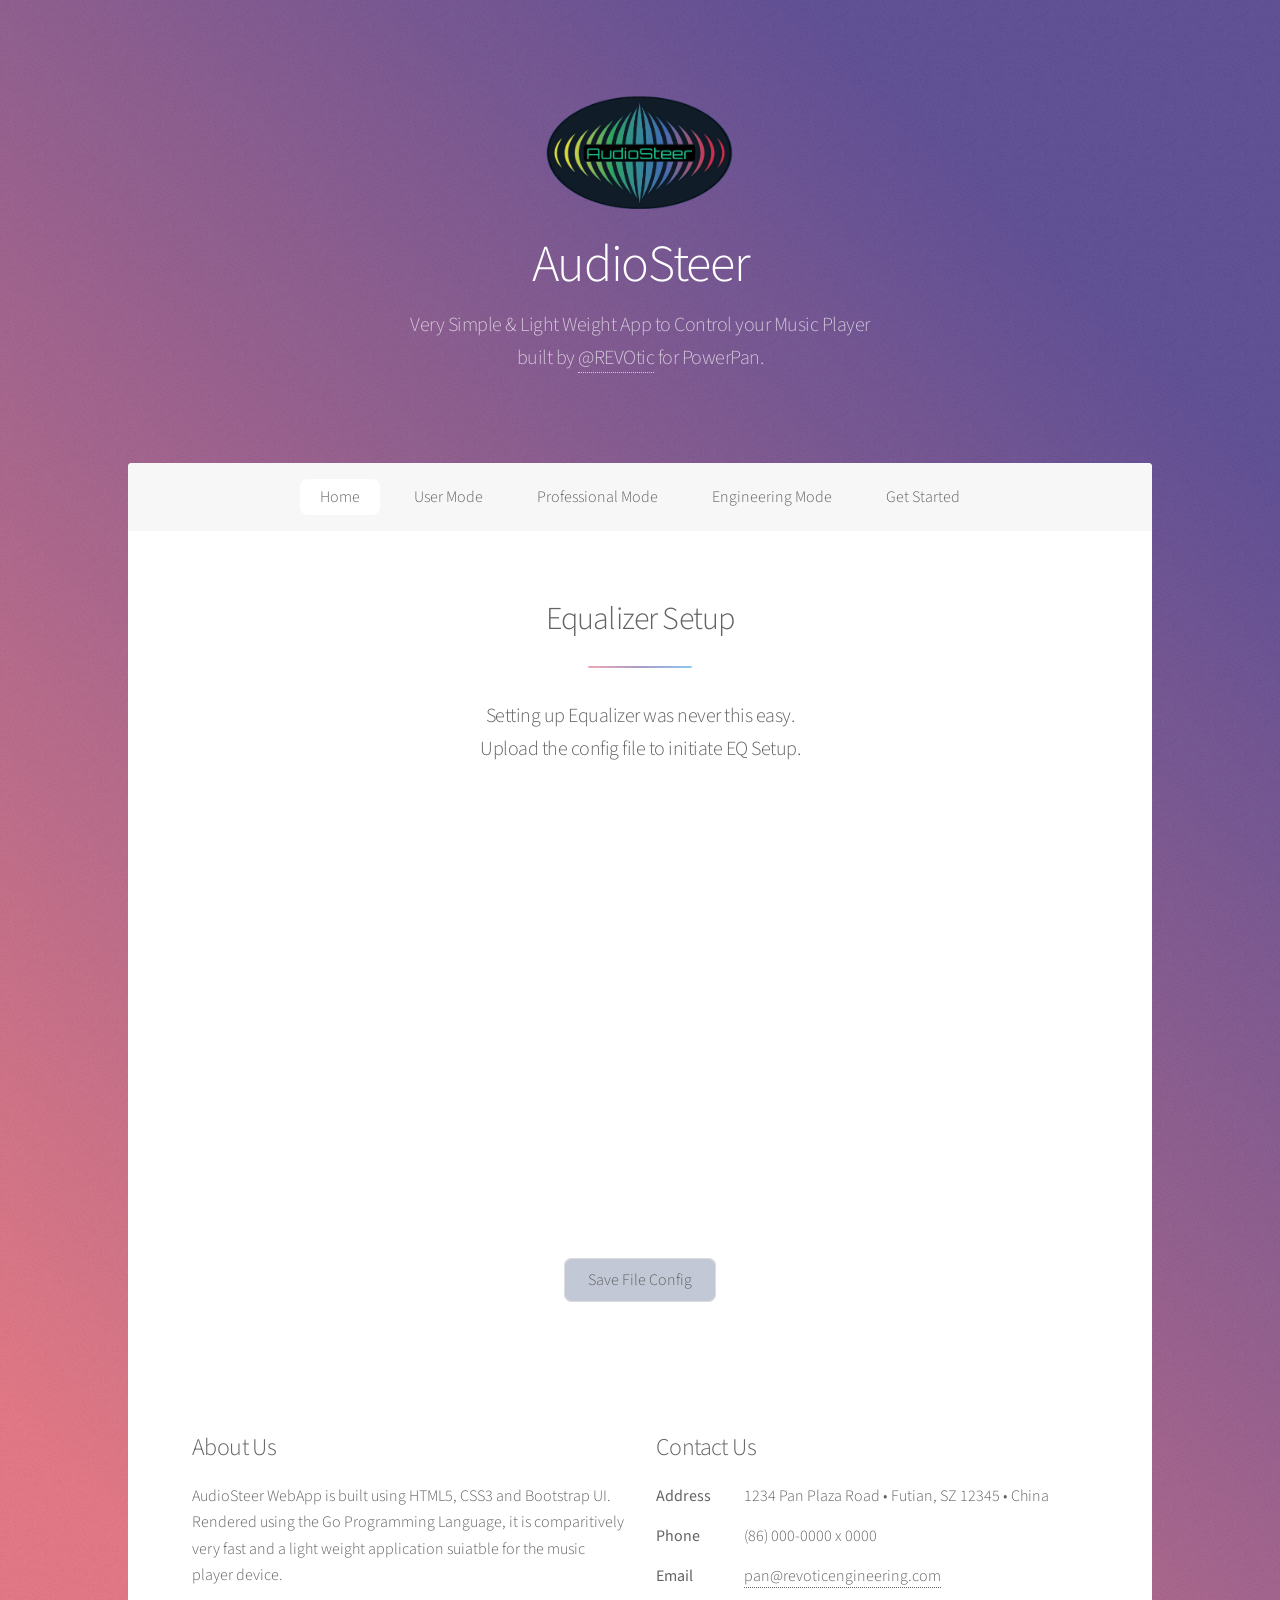
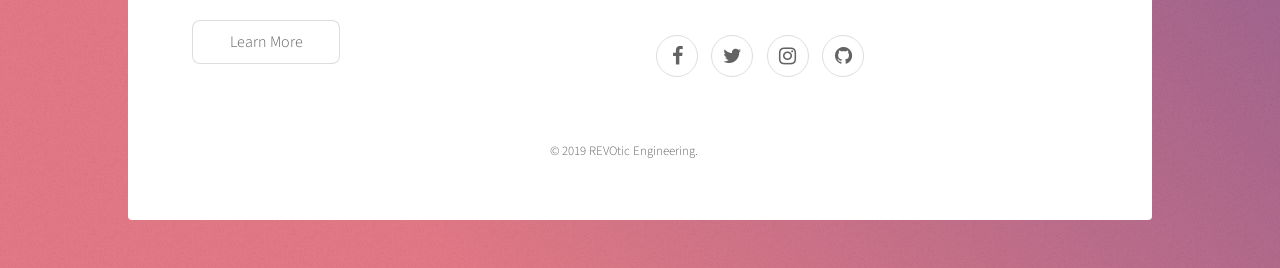
==== httpdocs/engineeringmode.html @ f665d66a "Updates on multiple modes" ====
<!DOCTYPE HTML>
<html>
	<head>
		<title>Professional Mode | AudioSteer</title>
		<meta charset="utf-8" />
		<meta name="viewport" content="width=device-width, initial-scale=1, user-scalable=no" />

		<link rel="icon" type="image/png" href="./assets/icons/favicon-32x32.png" sizes="32x32" />
		<link rel="stylesheet" href="https://fonts.googleapis.com/css?family=Ubuntu" />
		<link rel="stylesheet" href="./assets/css/bootstrap.min.css" />
		<link rel="stylesheet" href="./assets/css/bootstrap-theme.min.css" />
		<link rel="stylesheet" href="./assets/css/rangeslider.min.css"/>
		<link rel="stylesheet" href="./assets/css/main.css" />
		<link rel="stylesheet" href="./assets/css/font-awesome.min.css" />
		<link rel="stylesheet" href="./assets/css/audioSteer.css" />
	</head>

	<body class="is-preload">

		<!-- Wrapper -->
			<div id="wrapper">

				<!-- Header -->
					<header id="header" class="alt">
						<span class="logo"><img src="images/logo.svg" alt="" /></span>
						<h1>AudioSteer</h1>
						<p>Very Simple & Light Weight App to Control your Music Player <br />
						built by <a href="https://twitter.com/@REVOtic" target="_blank">@REVOtic</a> for PowerPan.</p>
					</header>

				<!-- Nav -->
					<nav id="nav">
						<ul>
							<li><a href="./index.html" class="active">Home</a></li>
							<li><a href="./usermode.html#equalizer">User Mode</a></li>
							<li><a href="./professionalmode.html#graph">Professional Mode</a></li>
							<li><a href="#fileconfig">Engineering Mode</a></li>
							<li><a href="./index.html#get-started">Get Started</a></li>
						</ul>
					</nav>

				<!-- Main -->
                <div id="main">
                    <!-- Chart -->
                        <section id="fileconfig" class="main special">
                            <header class="major">
                                <h2>Equalizer Setup</h2>
                                <p>Setting up Equalizer was never this easy.<br />
                                Upload the config file to initiate EQ Setup.</p>
                            </header>

                            <div id="myFile" style="height: 370px; width: 100%;"></div>
                            <br/>
                            
                            <footer class="major">
                                <ul class="actions special">
                                    <li><a class="button channel-btn">Save File Config</a></li>
                                </ul>
                            </footer>
                        </section>

                    <!-- Footer -->
                        <footer id="footer">
                            <section id="about">
                                <h2>About Us</h2>
                                <p>AudioSteer WebApp is built using HTML5, CSS3 and Bootstrap UI. Rendered using the Go Programming Language, it is comparitively very fast and a light weight application suiatble for the music player device.</p>
                                <ul class="actions">
                                    <li><a href="https://github.com/REVOtic/AudioSteer" target="_blank" class="button">Learn More</a></li>
                                </ul>
                            </section>
                            <section>
                                <h2>Contact Us</h2>
                                <dl class="alt">
                                    <dt>Address</dt>
                                    <dd>1234 Pan Plaza Road &bull; Futian, SZ 12345 &bull; China</dd>
                                    <dt>Phone</dt>
                                    <dd>(86) 000-0000 x 0000</dd>
                                    <dt>Email</dt>
                                    <dd><a href="mailto:pan@revoticengineering.com">pan@revoticengineering.com</a></dd>
                                </dl>
                                <ul class="icons">
                                    <li><a href="https://github.com/REVOtic/AudioSteer" target="_blank" class="icon fa-facebook alt"><span class="label">Facebook</span></a></li>
                                    <li><a href="https://github.com/REVOtic/AudioSteer" target="_blank" class="icon fa-twitter alt"><span class="label">Twitter</span></a></li>
                                    <li><a href="https://github.com/REVOtic/AudioSteer" target="_blank" class="icon fa-instagram alt"><span class="label">Instagram</span></a></li>
                                    <li><a href="https://github.com/REVOtic/AudioSteer" target="_blank" class="icon fa-github alt"><span class="label">GitHub</span></a></li>
                                </ul>
                            </section>
                            <p class="copyright">&copy; 2019 REVOtic Engineering.</p>
                        </footer>
                        
                </div>

			</div>

		<!-- Scripts -->
			<script src="./assets/js/jquery.min.js"></script>
			<script src="./assets/js/jquery.scrollex.min.js"></script>
			<script src="./assets/js/jquery.scrolly.min.js"></script>
			<script src="./assets/js/bootstrap.min.js"></script>
			<script src="./assets/js/browser.min.js"></script>
			<script src="./assets/js/breakpoints.min.js"></script>
			<script src="./assets/js/rangeslider.min.js"></script>
			<script src="./assets/js/jquery.canvasjs.min.js"></script>
			<script src="./assets/js/util.js"></script>
			<script src="./assets/js/main.js"></script>
			<script src="./assets/js/saveConfig.js"></script>

	</body>
</html>
---- httpdocs/assets/css/rangeslider.min.css ----
.rangeslider,.rangeslider__fill{display:block;-moz-box-shadow:inset 0 1px 3px rgba(0,0,0,.3);-webkit-box-shadow:inset 0 1px 3px rgba(0,0,0,.3);box-shadow:inset 0 1px 3px rgba(0,0,0,.3);-moz-border-radius:10px;-webkit-border-radius:10px;border-radius:10px}.rangeslider{background:#e6e6e6;position:relative}.rangeslider--horizontal{height:20px;width:100%}.rangeslider--vertical{width:20px;min-height:150px;max-height:100%;height:100%}.rangeslider--disabled{opacity:.4}.rangeslider__fill{background:#0f0;position:absolute}.rangeslider--horizontal .rangeslider__fill{top:0;height:100%}.rangeslider--vertical .rangeslider__fill{bottom:0;width:100%}.rangeslider__handle{background:#fff;border:1px solid #ccc;cursor:pointer;display:inline-block;width:40px;height:40px;position:absolute;background-image:url([data-uri]);background-size:100%;background-image:-webkit-gradient(linear,50% 0,50% 100%,color-stop(0,rgba(255,255,255,0)),color-stop(100%,rgba(0,0,0,.1)));background-image:-moz-linear-gradient(rgba(255,255,255,0),rgba(0,0,0,.1));background-image:-webkit-linear-gradient(rgba(255,255,255,0),rgba(0,0,0,.1));background-image:linear-gradient(rgba(255,255,255,0),rgba(0,0,0,.1));-moz-box-shadow:0 0 8px rgba(0,0,0,.3);-webkit-box-shadow:0 0 8px rgba(0,0,0,.3);box-shadow:0 0 8px rgba(0,0,0,.3);-moz-border-radius:50%;-webkit-border-radius:50%;border-radius:50%}.rangeslider__handle:after{content:"";display:block;width:18px;height:18px;margin:auto;position:absolute;top:0;right:0;bottom:0;left:0;background-image:url([data-uri]);background-size:100%;background-image:-webkit-gradient(linear,50% 0,50% 100%,color-stop(0,rgba(0,0,0,.13)),color-stop(100%,rgba(255,255,255,0)));background-image:-moz-linear-gradient(rgba(0,0,0,.13),rgba(255,255,255,0));background-image:-webkit-linear-gradient(rgba(0,0,0,.13),rgba(255,255,255,0));background-image:linear-gradient(rgba(0,0,0,.13),rgba(255,255,255,0));-moz-border-radius:50%;-webkit-border-radius:50%;border-radius:50%}.rangeslider--active .rangeslider__handle,.rangeslider__handle:active{background-image:url([data-uri]);background-size:100%;background-image:-webkit-gradient(linear,50% 0,50% 100%,color-stop(0,rgba(0,0,0,.1)),color-stop(100%,rgba(0,0,0,.12)));background-image:-moz-linear-gradient(rgba(0,0,0,.1),rgba(0,0,0,.12));background-image:-webkit-linear-gradient(rgba(0,0,0,.1),rgba(0,0,0,.12));background-image:linear-gradient(rgba(0,0,0,.1),rgba(0,0,0,.12))}.rangeslider--horizontal .rangeslider__handle{top:-10px;touch-action:pan-y;-ms-touch-action:pan-y}.rangeslider--vertical .rangeslider__handle{left:-10px;touch-action:pan-x;-ms-touch-action:pan-x}input[type=range]:focus+.rangeslider .rangeslider__handle{-moz-box-shadow:0 0 8px rgba(255,0,255,.9);-webkit-box-shadow:0 0 8px rgba(255,0,255,.9);box-shadow:0 0 8px rgba(255,0,255,.9)}
/*# sourceMappingURL=rangeslider.min.css.map */
---- httpdocs/assets/css/main.css ----
@import url(font-awesome.min.css);
@import "https://fonts.googleapis.com/css?family=Source+Sans+Pro:300,400";

html, body, div, span, applet, object,
iframe, h1, h2, h3, h4, h5, h6, p, blockquote,
pre, a, abbr, acronym, address, big, cite,
code, del, dfn, em, img, ins, kbd, q, s, samp,
small, strike, strong, sub, sup, tt, var, b,
u, i, center, dl, dt, dd, ol, ul, li, fieldset,
form, label, legend, table, caption, tbody,
tfoot, thead, tr, th, td, article, aside,
canvas, details, embed, figure, figcaption,
footer, header, hgroup, menu, nav, output, ruby,
section, summary, time, mark, audio, video {
	margin: 0;
	padding: 0;
	border: 0;
	font-size: 100%;
	font: inherit;
	vertical-align: baseline;}

article, aside, details, figcaption, figure,
footer, header, hgroup, menu, nav, section {
	display: block;}

body {
	line-height: 1;
}

ol, ul {
	list-style: none;
}

blockquote, q {
	quotes: none;
}

	blockquote:before, blockquote:after, q:before, q:after {
		content: '';
		content: none;
	}

table {
	border-collapse: collapse;
	border-spacing: 0;
}

body {
	-webkit-text-size-adjust: none;
}

mark {
	background-color: transparent;
	color: inherit;
}

input::-moz-focus-inner {
	border: 0;
	padding: 0;
}

input, select, textarea {
	-moz-appearance: none;
	-webkit-appearance: none;
	-ms-appearance: none;
	appearance: none;
}

/* Basic */

	@-ms-viewport {
		width: device-width;
	}

	body {
		-ms-overflow-style: scrollbar;
	}

	@media screen and (max-width: 480px) {

		html, body {
			min-width: 320px;
		}

	}

	html {
		box-sizing: border-box;
	}

	*, *:before, *:after {
		box-sizing: inherit;
	}

	body {
		background-color: #935d8c;
		background-image: url("images/overlay.png"), -moz-linear-gradient(45deg, #e37682 15%, #5f4d93 85%);
		background-image: url("images/overlay.png"), -webkit-linear-gradient(45deg, #e37682 15%, #5f4d93 85%);
		background-image: url("images/overlay.png"), -ms-linear-gradient(45deg, #e37682 15%, #5f4d93 85%);
		background-image: url("images/overlay.png"), linear-gradient(45deg, #e37682 15%, #5f4d93 85%);
	}

		body.is-preload *, body.is-preload *:before, body.is-preload *:after {
			-moz-animation: none !important;
			-webkit-animation: none !important;
			-ms-animation: none !important;
			animation: none !important;
			-moz-transition: none !important;
			-webkit-transition: none !important;
			-ms-transition: none !important;
			transition: none !important;
		}

/* Type */

	body {
		background-color: #935d8c;
		color: rgba(255, 255, 255, 0.65);
	}

	body, input, select, textarea {
		font-family: "Source Sans Pro", Helvetica, sans-serif;
		font-size: 17pt;
		font-weight: 300;
		line-height: 1.65;
	}

		@media screen and (max-width: 1680px) {

			body, input, select, textarea {
				font-size: 14pt;
			}

		}

		@media screen and (max-width: 1280px) {

			body, input, select, textarea {
				font-size: 12pt;
			}

		}

		@media screen and (max-width: 360px) {

			body, input, select, textarea {
				font-size: 11pt;
			}

		}

	a {
		-moz-transition: color 0.2s ease, border-bottom 0.2s ease;
		-webkit-transition: color 0.2s ease, border-bottom 0.2s ease;
		-ms-transition: color 0.2s ease, border-bottom 0.2s ease;
		transition: color 0.2s ease, border-bottom 0.2s ease;
		text-decoration: none;
		border-bottom: dotted 1px;
		color: inherit;
	}

		a:hover {
			border-bottom-color: transparent;
		}

	strong, b {
		font-weight: 400;
	}

	em, i {
		font-style: italic;
	}

	p {
		margin: 0 0 2em 0;
	}

		p.content {
			-moz-columns: 20em 2;
			-webkit-columns: 20em 2;
			-ms-columns: 20em 2;
			columns: 20em 2;
			-moz-column-gap: 2em;
			-webkit-column-gap: 2em;
			-ms-column-gap: 2em;
			column-gap: 2em;
			text-align: justify;
		}

	h1, h2, h3, h4, h5, h6 {
		font-weight: 300;
		line-height: 1.5;
		margin: 0 0 0.7em 0;
		letter-spacing: -0.025em;
	}

		h1 a, h2 a, h3 a, h4 a, h5 a, h6 a {
			color: inherit;
			text-decoration: none;
		}

	h1 {
		font-size: 2.5em;
		line-height: 1.2;
	}

	h2 {
		font-size: 1.5em;
	}

	h3 {
		font-size: 1.25em;
	}

	h4 {
		font-size: 1.1em;
	}

	h5 {
		font-size: 0.9em;
	}

	h6 {
		font-size: 0.7em;
	}

	@media screen and (max-width: 736px) {

		h1 {
			font-size: 2em;
		}

	}

	sub {
		font-size: 0.8em;
		position: relative;
		top: 0.5em;
	}

	sup {
		font-size: 0.8em;
		position: relative;
		top: -0.5em;
	}

	blockquote {
		border-left: solid 4px;
		font-style: italic;
		margin: 0 0 2em 0;
		padding: 0.5em 0 0.5em 2em;
	}

	code {
		border-radius: 8px;
		border: solid 1px;
		font-family: "Courier New", monospace;
		font-size: 0.9em;
		margin: 0 0.25em;
		padding: 0.25em 0.65em;
	}

	pre {
		-webkit-overflow-scrolling: touch;
		font-family: "Courier New", monospace;
		font-size: 0.9em;
		margin: 0 0 2em 0;
	}

		pre code {
			display: block;
			line-height: 1.75;
			padding: 1em 1.5em;
			overflow-x: auto;
		}

	hr {
		border: 0;
		border-bottom: solid 1px;
		margin: 2em 0;
	}

		hr.major {
			margin: 3em 0;
		}

	.align-left {
		text-align: left;
	}

	.align-center {
		text-align: center;
	}

	.align-right {
		text-align: right;
	}

	input, select, textarea {
		color: #ffffff;
	}

	a:hover {
		color: #ffffff;
	}

	strong, b {
		color: #ffffff;
	}

	h1, h2, h3, h4, h5, h6 {
		color: #ffffff;
	}

	blockquote {
		border-left-color: rgba(255, 255, 255, 0.35);
	}

	code {
		background: rgba(255, 255, 255, 0.075);
		border-color: rgba(255, 255, 255, 0.35);
	}

	hr {
		border-bottom-color: rgba(255, 255, 255, 0.35);
	}

/* Row */

	.row {
		display: flex;
		flex-wrap: wrap;
		box-sizing: border-box;
		align-items: stretch;
	}

		.row > * {
			box-sizing: border-box;
		}

		.row.gtr-uniform > * > :last-child {
			margin-bottom: 0;
		}

		.row.aln-left {
			justify-content: flex-start;
		}

		.row.aln-center {
			justify-content: center;
		}

		.row.aln-right {
			justify-content: flex-end;
		}

		.row.aln-top {
			align-items: flex-start;
		}

		.row.aln-middle {
			align-items: center;
		}

		.row.aln-bottom {
			align-items: flex-end;
		}

		.row > .imp {
			order: -1;
		}

		.row > .col-1 {
			width: 8.3333333333%;
		}

		.row > .off-1 {
			margin-left: 8.3333333333%;
		}

		.row > .col-2 {
			width: 16.6666666667%;
		}

		.row > .off-2 {
			margin-left: 16.6666666667%;
		}

		.row > .col-3 {
			width: 25%;
		}

		.row > .off-3 {
			margin-left: 25%;
		}

		.row > .col-4 {
			width: 33.3333333333%;
		}

		.row > .off-4 {
			margin-left: 33.3333333333%;
		}

		.row > .col-5 {
			width: 41.6666666667%;
		}

		.row > .off-5 {
			margin-left: 41.6666666667%;
		}

		.row > .col-6 {
			width: 50%;
		}

		.row > .off-6 {
			margin-left: 50%;
		}

		.row > .col-7 {
			width: 58.3333333333%;
		}

		.row > .off-7 {
			margin-left: 58.3333333333%;
		}

		.row > .col-8 {
			width: 66.6666666667%;
		}

		.row > .off-8 {
			margin-left: 66.6666666667%;
		}

		.row > .col-9 {
			width: 75%;
		}

		.row > .off-9 {
			margin-left: 75%;
		}

		.row > .col-10 {
			width: 83.3333333333%;
		}

		.row > .off-10 {
			margin-left: 83.3333333333%;
		}

		.row > .col-11 {
			width: 91.6666666667%;
		}

		.row > .off-11 {
			margin-left: 91.6666666667%;
		}

		.row > .col-12 {
			width: 100%;
		}

		.row > .off-12 {
			margin-left: 100%;
		}

		.row.gtr-0 {
			margin-top: 0;
			margin-left: 0em;
		}

			.row.gtr-0 > * {
				padding: 0 0 0 0em;
			}

			.row.gtr-0.gtr-uniform {
				margin-top: 0em;
			}

				.row.gtr-0.gtr-uniform > * {
					padding-top: 0em;
				}

		.row.gtr-25 {
			margin-top: 0;
			margin-left: -0.375em;
		}

			.row.gtr-25 > * {
				padding: 0 0 0 0.375em;
			}

			.row.gtr-25.gtr-uniform {
				margin-top: -0.375em;
			}

				.row.gtr-25.gtr-uniform > * {
					padding-top: 0.375em;
				}

		.row.gtr-50 {
			margin-top: 0;
			margin-left: -0.75em;
		}

			.row.gtr-50 > * {
				padding: 0 0 0 0.75em;
			}

			.row.gtr-50.gtr-uniform {
				margin-top: -0.75em;
			}

				.row.gtr-50.gtr-uniform > * {
					padding-top: 0.75em;
				}

		.row {
			margin-top: 0;
			margin-left: -1.5em;
		}

			.row > * {
				padding: 0 0 0 1.5em;
			}

			.row.gtr-uniform {
				margin-top: -1.5em;
			}

				.row.gtr-uniform > * {
					padding-top: 1.5em;
				}

		.row.gtr-150 {
			margin-top: 0;
			margin-left: -2.25em;
		}

			.row.gtr-150 > * {
				padding: 0 0 0 2.25em;
			}

			.row.gtr-150.gtr-uniform {
				margin-top: -2.25em;
			}

				.row.gtr-150.gtr-uniform > * {
					padding-top: 2.25em;
				}

		.row.gtr-200 {
			margin-top: 0;
			margin-left: -3em;
		}

			.row.gtr-200 > * {
				padding: 0 0 0 3em;
			}

			.row.gtr-200.gtr-uniform {
				margin-top: -3em;
			}

				.row.gtr-200.gtr-uniform > * {
					padding-top: 3em;
				}

		@media screen and (max-width: 1680px) {

			.row {
				display: flex;
				flex-wrap: wrap;
				box-sizing: border-box;
				align-items: stretch;
			}

				.row > * {
					box-sizing: border-box;
				}

				.row.gtr-uniform > * > :last-child {
					margin-bottom: 0;
				}

				.row.aln-left {
					justify-content: flex-start;
				}

				.row.aln-center {
					justify-content: center;
				}

				.row.aln-right {
					justify-content: flex-end;
				}

				.row.aln-top {
					align-items: flex-start;
				}

				.row.aln-middle {
					align-items: center;
				}

				.row.aln-bottom {
					align-items: flex-end;
				}

				.row > .imp-xlarge {
					order: -1;
				}

				.row > .col-1-xlarge {
					width: 8.3333333333%;
				}

				.row > .off-1-xlarge {
					margin-left: 8.3333333333%;
				}

				.row > .col-2-xlarge {
					width: 16.6666666667%;
				}

				.row > .off-2-xlarge {
					margin-left: 16.6666666667%;
				}

				.row > .col-3-xlarge {
					width: 25%;
				}

				.row > .off-3-xlarge {
					margin-left: 25%;
				}

				.row > .col-4-xlarge {
					width: 33.3333333333%;
				}

				.row > .off-4-xlarge {
					margin-left: 33.3333333333%;
				}

				.row > .col-5-xlarge {
					width: 41.6666666667%;
				}

				.row > .off-5-xlarge {
					margin-left: 41.6666666667%;
				}

				.row > .col-6-xlarge {
					width: 50%;
				}

				.row > .off-6-xlarge {
					margin-left: 50%;
				}

				.row > .col-7-xlarge {
					width: 58.3333333333%;
				}

				.row > .off-7-xlarge {
					margin-left: 58.3333333333%;
				}

				.row > .col-8-xlarge {
					width: 66.6666666667%;
				}

				.row > .off-8-xlarge {
					margin-left: 66.6666666667%;
				}

				.row > .col-9-xlarge {
					width: 75%;
				}

				.row > .off-9-xlarge {
					margin-left: 75%;
				}

				.row > .col-10-xlarge {
					width: 83.3333333333%;
				}

				.row > .off-10-xlarge {
					margin-left: 83.3333333333%;
				}

				.row > .col-11-xlarge {
					width: 91.6666666667%;
				}

				.row > .off-11-xlarge {
					margin-left: 91.6666666667%;
				}

				.row > .col-12-xlarge {
					width: 100%;
				}

				.row > .off-12-xlarge {
					margin-left: 100%;
				}

				.row.gtr-0 {
					margin-top: 0;
					margin-left: 0em;
				}

					.row.gtr-0 > * {
						padding: 0 0 0 0em;
					}

					.row.gtr-0.gtr-uniform {
						margin-top: 0em;
					}

						.row.gtr-0.gtr-uniform > * {
							padding-top: 0em;
						}

				.row.gtr-25 {
					margin-top: 0;
					margin-left: -0.375em;
				}

					.row.gtr-25 > * {
						padding: 0 0 0 0.375em;
					}

					.row.gtr-25.gtr-uniform {
						margin-top: -0.375em;
					}

						.row.gtr-25.gtr-uniform > * {
							padding-top: 0.375em;
						}

				.row.gtr-50 {
					margin-top: 0;
					margin-left: -0.75em;
				}

					.row.gtr-50 > * {
						padding: 0 0 0 0.75em;
					}

					.row.gtr-50.gtr-uniform {
						margin-top: -0.75em;
					}

						.row.gtr-50.gtr-uniform > * {
							padding-top: 0.75em;
						}

				.row {
					margin-top: 0;
					margin-left: -1.5em;
				}

					.row > * {
						padding: 0 0 0 1.5em;
					}

					.row.gtr-uniform {
						margin-top: -1.5em;
					}

						.row.gtr-uniform > * {
							padding-top: 1.5em;
						}

				.row.gtr-150 {
					margin-top: 0;
					margin-left: -2.25em;
				}

					.row.gtr-150 > * {
						padding: 0 0 0 2.25em;
					}

					.row.gtr-150.gtr-uniform {
						margin-top: -2.25em;
					}

						.row.gtr-150.gtr-uniform > * {
							padding-top: 2.25em;
						}

				.row.gtr-200 {
					margin-top: 0;
					margin-left: -3em;
				}

					.row.gtr-200 > * {
						padding: 0 0 0 3em;
					}

					.row.gtr-200.gtr-uniform {
						margin-top: -3em;
					}

						.row.gtr-200.gtr-uniform > * {
							padding-top: 3em;
						}

		}

		@media screen and (max-width: 1280px) {

			.row {
				display: flex;
				flex-wrap: wrap;
				box-sizing: border-box;
				align-items: stretch;
			}

				.row > * {
					box-sizing: border-box;
				}

				.row.gtr-uniform > * > :last-child {
					margin-bottom: 0;
				}

				.row.aln-left {
					justify-content: flex-start;
				}

				.row.aln-center {
					justify-content: center;
				}

				.row.aln-right {
					justify-content: flex-end;
				}

				.row.aln-top {
					align-items: flex-start;
				}

				.row.aln-middle {
					align-items: center;
				}

				.row.aln-bottom {
					align-items: flex-end;
				}

				.row > .imp-large {
					order: -1;
				}

				.row > .col-1-large {
					width: 8.3333333333%;
				}

				.row > .off-1-large {
					margin-left: 8.3333333333%;
				}

				.row > .col-2-large {
					width: 16.6666666667%;
				}

				.row > .off-2-large {
					margin-left: 16.6666666667%;
				}

				.row > .col-3-large {
					width: 25%;
				}

				.row > .off-3-large {
					margin-left: 25%;
				}

				.row > .col-4-large {
					width: 33.3333333333%;
				}

				.row > .off-4-large {
					margin-left: 33.3333333333%;
				}

				.row > .col-5-large {
					width: 41.6666666667%;
				}

				.row > .off-5-large {
					margin-left: 41.6666666667%;
				}

				.row > .col-6-large {
					width: 50%;
				}

				.row > .off-6-large {
					margin-left: 50%;
				}

				.row > .col-7-large {
					width: 58.3333333333%;
				}

				.row > .off-7-large {
					margin-left: 58.3333333333%;
				}

				.row > .col-8-large {
					width: 66.6666666667%;
				}

				.row > .off-8-large {
					margin-left: 66.6666666667%;
				}

				.row > .col-9-large {
					width: 75%;
				}

				.row > .off-9-large {
					margin-left: 75%;
				}

				.row > .col-10-large {
					width: 83.3333333333%;
				}

				.row > .off-10-large {
					margin-left: 83.3333333333%;
				}

				.row > .col-11-large {
					width: 91.6666666667%;
				}

				.row > .off-11-large {
					margin-left: 91.6666666667%;
				}

				.row > .col-12-large {
					width: 100%;
				}

				.row > .off-12-large {
					margin-left: 100%;
				}

				.row.gtr-0 {
					margin-top: 0;
					margin-left: 0em;
				}

					.row.gtr-0 > * {
						padding: 0 0 0 0em;
					}

					.row.gtr-0.gtr-uniform {
						margin-top: 0em;
					}

						.row.gtr-0.gtr-uniform > * {
							padding-top: 0em;
						}

				.row.gtr-25 {
					margin-top: 0;
					margin-left: -0.375em;
				}

					.row.gtr-25 > * {
						padding: 0 0 0 0.375em;
					}

					.row.gtr-25.gtr-uniform {
						margin-top: -0.375em;
					}

						.row.gtr-25.gtr-uniform > * {
							padding-top: 0.375em;
						}

				.row.gtr-50 {
					margin-top: 0;
					margin-left: -0.75em;
				}

					.row.gtr-50 > * {
						padding: 0 0 0 0.75em;
					}

					.row.gtr-50.gtr-uniform {
						margin-top: -0.75em;
					}

						.row.gtr-50.gtr-uniform > * {
							padding-top: 0.75em;
						}

				.row {
					margin-top: 0;
					margin-left: -1.5em;
				}

					.row > * {
						padding: 0 0 0 1.5em;
					}

					.row.gtr-uniform {
						margin-top: -1.5em;
					}

						.row.gtr-uniform > * {
							padding-top: 1.5em;
						}

				.row.gtr-150 {
					margin-top: 0;
					margin-left: -2.25em;
				}

					.row.gtr-150 > * {
						padding: 0 0 0 2.25em;
					}

					.row.gtr-150.gtr-uniform {
						margin-top: -2.25em;
					}

						.row.gtr-150.gtr-uniform > * {
							padding-top: 2.25em;
						}

				.row.gtr-200 {
					margin-top: 0;
					margin-left: -3em;
				}

					.row.gtr-200 > * {
						padding: 0 0 0 3em;
					}

					.row.gtr-200.gtr-uniform {
						margin-top: -3em;
					}

						.row.gtr-200.gtr-uniform > * {
							padding-top: 3em;
						}

		}

		@media screen and (max-width: 980px) {

			.row {
				display: flex;
				flex-wrap: wrap;
				box-sizing: border-box;
				align-items: stretch;
			}

				.row > * {
					box-sizing: border-box;
				}

				.row.gtr-uniform > * > :last-child {
					margin-bottom: 0;
				}

				.row.aln-left {
					justify-content: flex-start;
				}

				.row.aln-center {
					justify-content: center;
				}

				.row.aln-right {
					justify-content: flex-end;
				}

				.row.aln-top {
					align-items: flex-start;
				}

				.row.aln-middle {
					align-items: center;
				}

				.row.aln-bottom {
					align-items: flex-end;
				}

				.row > .imp-medium {
					order: -1;
				}

				.row > .col-1-medium {
					width: 8.3333333333%;
				}

				.row > .off-1-medium {
					margin-left: 8.3333333333%;
				}

				.row > .col-2-medium {
					width: 16.6666666667%;
				}

				.row > .off-2-medium {
					margin-left: 16.6666666667%;
				}

				.row > .col-3-medium {
					width: 25%;
				}

				.row > .off-3-medium {
					margin-left: 25%;
				}

				.row > .col-4-medium {
					width: 33.3333333333%;
				}

				.row > .off-4-medium {
					margin-left: 33.3333333333%;
				}

				.row > .col-5-medium {
					width: 41.6666666667%;
				}

				.row > .off-5-medium {
					margin-left: 41.6666666667%;
				}

				.row > .col-6-medium {
					width: 50%;
				}

				.row > .off-6-medium {
					margin-left: 50%;
				}

				.row > .col-7-medium {
					width: 58.3333333333%;
				}

				.row > .off-7-medium {
					margin-left: 58.3333333333%;
				}

				.row > .col-8-medium {
					width: 66.6666666667%;
				}

				.row > .off-8-medium {
					margin-left: 66.6666666667%;
				}

				.row > .col-9-medium {
					width: 75%;
				}

				.row > .off-9-medium {
					margin-left: 75%;
				}

				.row > .col-10-medium {
					width: 83.3333333333%;
				}

				.row > .off-10-medium {
					margin-left: 83.3333333333%;
				}

				.row > .col-11-medium {
					width: 91.6666666667%;
				}

				.row > .off-11-medium {
					margin-left: 91.6666666667%;
				}

				.row > .col-12-medium {
					width: 100%;
				}

				.row > .off-12-medium {
					margin-left: 100%;
				}

				.row.gtr-0 {
					margin-top: 0;
					margin-left: 0em;
				}

					.row.gtr-0 > * {
						padding: 0 0 0 0em;
					}

					.row.gtr-0.gtr-uniform {
						margin-top: 0em;
					}

						.row.gtr-0.gtr-uniform > * {
							padding-top: 0em;
						}

				.row.gtr-25 {
					margin-top: 0;
					margin-left: -0.375em;
				}

					.row.gtr-25 > * {
						padding: 0 0 0 0.375em;
					}

					.row.gtr-25.gtr-uniform {
						margin-top: -0.375em;
					}

						.row.gtr-25.gtr-uniform > * {
							padding-top: 0.375em;
						}

				.row.gtr-50 {
					margin-top: 0;
					margin-left: -0.75em;
				}

					.row.gtr-50 > * {
						padding: 0 0 0 0.75em;
					}

					.row.gtr-50.gtr-uniform {
						margin-top: -0.75em;
					}

						.row.gtr-50.gtr-uniform > * {
							padding-top: 0.75em;
						}

				.row {
					margin-top: 0;
					margin-left: -1.5em;
				}

					.row > * {
						padding: 0 0 0 1.5em;
					}

					.row.gtr-uniform {
						margin-top: -1.5em;
					}

						.row.gtr-uniform > * {
							padding-top: 1.5em;
						}

				.row.gtr-150 {
					margin-top: 0;
					margin-left: -2.25em;
				}

					.row.gtr-150 > * {
						padding: 0 0 0 2.25em;
					}

					.row.gtr-150.gtr-uniform {
						margin-top: -2.25em;
					}

						.row.gtr-150.gtr-uniform > * {
							padding-top: 2.25em;
						}

				.row.gtr-200 {
					margin-top: 0;
					margin-left: -3em;
				}

					.row.gtr-200 > * {
						padding: 0 0 0 3em;
					}

					.row.gtr-200.gtr-uniform {
						margin-top: -3em;
					}

						.row.gtr-200.gtr-uniform > * {
							padding-top: 3em;
						}

		}

		@media screen and (max-width: 736px) {

			.row {
				display: flex;
				flex-wrap: wrap;
				box-sizing: border-box;
				align-items: stretch;
			}

				.row > * {
					box-sizing: border-box;
				}

				.row.gtr-uniform > * > :last-child {
					margin-bottom: 0;
				}

				.row.aln-left {
					justify-content: flex-start;
				}

				.row.aln-center {
					justify-content: center;
				}

				.row.aln-right {
					justify-content: flex-end;
				}

				.row.aln-top {
					align-items: flex-start;
				}

				.row.aln-middle {
					align-items: center;
				}

				.row.aln-bottom {
					align-items: flex-end;
				}

				.row > .imp-small {
					order: -1;
				}

				.row > .col-1-small {
					width: 8.3333333333%;
				}

				.row > .off-1-small {
					margin-left: 8.3333333333%;
				}

				.row > .col-2-small {
					width: 16.6666666667%;
				}

				.row > .off-2-small {
					margin-left: 16.6666666667%;
				}

				.row > .col-3-small {
					width: 25%;
				}

				.row > .off-3-small {
					margin-left: 25%;
				}

				.row > .col-4-small {
					width: 33.3333333333%;
				}

				.row > .off-4-small {
					margin-left: 33.3333333333%;
				}

				.row > .col-5-small {
					width: 41.6666666667%;
				}

				.row > .off-5-small {
					margin-left: 41.6666666667%;
				}

				.row > .col-6-small {
					width: 50%;
				}

				.row > .off-6-small {
					margin-left: 50%;
				}

				.row > .col-7-small {
					width: 58.3333333333%;
				}

				.row > .off-7-small {
					margin-left: 58.3333333333%;
				}

				.row > .col-8-small {
					width: 66.6666666667%;
				}

				.row > .off-8-small {
					margin-left: 66.6666666667%;
				}

				.row > .col-9-small {
					width: 75%;
				}

				.row > .off-9-small {
					margin-left: 75%;
				}

				.row > .col-10-small {
					width: 83.3333333333%;
				}

				.row > .off-10-small {
					margin-left: 83.3333333333%;
				}

				.row > .col-11-small {
					width: 91.6666666667%;
				}

				.row > .off-11-small {
					margin-left: 91.6666666667%;
				}

				.row > .col-12-small {
					width: 100%;
				}

				.row > .off-12-small {
					margin-left: 100%;
				}

				.row.gtr-0 {
					margin-top: 0;
					margin-left: 0em;
				}

					.row.gtr-0 > * {
						padding: 0 0 0 0em;
					}

					.row.gtr-0.gtr-uniform {
						margin-top: 0em;
					}

						.row.gtr-0.gtr-uniform > * {
							padding-top: 0em;
						}

				.row.gtr-25 {
					margin-top: 0;
					margin-left: -0.25em;
				}

					.row.gtr-25 > * {
						padding: 0 0 0 0.25em;
					}

					.row.gtr-25.gtr-uniform {
						margin-top: -0.25em;
					}

						.row.gtr-25.gtr-uniform > * {
							padding-top: 0.25em;
						}

				.row.gtr-50 {
					margin-top: 0;
					margin-left: -0.5em;
				}

					.row.gtr-50 > * {
						padding: 0 0 0 0.5em;
					}

					.row.gtr-50.gtr-uniform {
						margin-top: -0.5em;
					}

						.row.gtr-50.gtr-uniform > * {
							padding-top: 0.5em;
						}

				.row {
					margin-top: 0;
					margin-left: -1em;
				}

					.row > * {
						padding: 0 0 0 1em;
					}

					.row.gtr-uniform {
						margin-top: -1em;
					}

						.row.gtr-uniform > * {
							padding-top: 1em;
						}

				.row.gtr-150 {
					margin-top: 0;
					margin-left: -1.5em;
				}

					.row.gtr-150 > * {
						padding: 0 0 0 1.5em;
					}

					.row.gtr-150.gtr-uniform {
						margin-top: -1.5em;
					}

						.row.gtr-150.gtr-uniform > * {
							padding-top: 1.5em;
						}

				.row.gtr-200 {
					margin-top: 0;
					margin-left: -2em;
				}

					.row.gtr-200 > * {
						padding: 0 0 0 2em;
					}

					.row.gtr-200.gtr-uniform {
						margin-top: -2em;
					}

						.row.gtr-200.gtr-uniform > * {
							padding-top: 2em;
						}

		}

		@media screen and (max-width: 480px) {

			.row {
				display: flex;
				flex-wrap: wrap;
				box-sizing: border-box;
				align-items: stretch;
			}

				.row > * {
					box-sizing: border-box;
				}

				.row.gtr-uniform > * > :last-child {
					margin-bottom: 0;
				}

				.row.aln-left {
					justify-content: flex-start;
				}

				.row.aln-center {
					justify-content: center;
				}

				.row.aln-right {
					justify-content: flex-end;
				}

				.row.aln-top {
					align-items: flex-start;
				}

				.row.aln-middle {
					align-items: center;
				}

				.row.aln-bottom {
					align-items: flex-end;
				}

				.row > .imp-xsmall {
					order: -1;
				}

				.row > .col-1-xsmall {
					width: 8.3333333333%;
				}

				.row > .off-1-xsmall {
					margin-left: 8.3333333333%;
				}

				.row > .col-2-xsmall {
					width: 16.6666666667%;
				}

				.row > .off-2-xsmall {
					margin-left: 16.6666666667%;
				}

				.row > .col-3-xsmall {
					width: 25%;
				}

				.row > .off-3-xsmall {
					margin-left: 25%;
				}

				.row > .col-4-xsmall {
					width: 33.3333333333%;
				}

				.row > .off-4-xsmall {
					margin-left: 33.3333333333%;
				}

				.row > .col-5-xsmall {
					width: 41.6666666667%;
				}

				.row > .off-5-xsmall {
					margin-left: 41.6666666667%;
				}

				.row > .col-6-xsmall {
					width: 50%;
				}

				.row > .off-6-xsmall {
					margin-left: 50%;
				}

				.row > .col-7-xsmall {
					width: 58.3333333333%;
				}

				.row > .off-7-xsmall {
					margin-left: 58.3333333333%;
				}

				.row > .col-8-xsmall {
					width: 66.6666666667%;
				}

				.row > .off-8-xsmall {
					margin-left: 66.6666666667%;
				}

				.row > .col-9-xsmall {
					width: 75%;
				}

				.row > .off-9-xsmall {
					margin-left: 75%;
				}

				.row > .col-10-xsmall {
					width: 83.3333333333%;
				}

				.row > .off-10-xsmall {
					margin-left: 83.3333333333%;
				}

				.row > .col-11-xsmall {
					width: 91.6666666667%;
				}

				.row > .off-11-xsmall {
					margin-left: 91.6666666667%;
				}

				.row > .col-12-xsmall {
					width: 100%;
				}

				.row > .off-12-xsmall {
					margin-left: 100%;
				}

				.row.gtr-0 {
					margin-top: 0;
					margin-left: 0em;
				}

					.row.gtr-0 > * {
						padding: 0 0 0 0em;
					}

					.row.gtr-0.gtr-uniform {
						margin-top: 0em;
					}

						.row.gtr-0.gtr-uniform > * {
							padding-top: 0em;
						}

				.row.gtr-25 {
					margin-top: 0;
					margin-left: -0.3125em;
				}

					.row.gtr-25 > * {
						padding: 0 0 0 0.3125em;
					}

					.row.gtr-25.gtr-uniform {
						margin-top: -0.3125em;
					}

						.row.gtr-25.gtr-uniform > * {
							padding-top: 0.3125em;
						}

				.row.gtr-50 {
					margin-top: 0;
					margin-left: -0.625em;
				}

					.row.gtr-50 > * {
						padding: 0 0 0 0.625em;
					}

					.row.gtr-50.gtr-uniform {
						margin-top: -0.625em;
					}

						.row.gtr-50.gtr-uniform > * {
							padding-top: 0.625em;
						}

				.row {
					margin-top: 0;
					margin-left: -1.25em;
				}

					.row > * {
						padding: 0 0 0 1.25em;
					}

					.row.gtr-uniform {
						margin-top: -1.25em;
					}

						.row.gtr-uniform > * {
							padding-top: 1.25em;
						}

				.row.gtr-150 {
					margin-top: 0;
					margin-left: -1.875em;
				}

					.row.gtr-150 > * {
						padding: 0 0 0 1.875em;
					}

					.row.gtr-150.gtr-uniform {
						margin-top: -1.875em;
					}

						.row.gtr-150.gtr-uniform > * {
							padding-top: 1.875em;
						}

				.row.gtr-200 {
					margin-top: 0;
					margin-left: -2.5em;
				}

					.row.gtr-200 > * {
						padding: 0 0 0 2.5em;
					}

					.row.gtr-200.gtr-uniform {
						margin-top: -2.5em;
					}

						.row.gtr-200.gtr-uniform > * {
							padding-top: 2.5em;
						}

		}

/* Box */

	.box {
		border-radius: 8px;
		border: solid;
		margin-bottom: 2em;
		padding: 1.5em;
	}

		.box > :last-child,
		.box > :last-child > :last-child,
		.box > :last-child > :last-child > :last-child {
			margin-bottom: 0;
		}

		.box.alt {
			border: 0;
			border-radius: 0;
			padding: 0;
		}

	.box {
		border-color: rgba(255, 255, 255, 0.35);
	}

/* Button */

	input[type="submit"],
	input[type="reset"],
	input[type="button"],
	button,
	.button {
		-moz-appearance: none;
		-webkit-appearance: none;
		-ms-appearance: none;
		appearance: none;
		-moz-transition: background-color 0.2s ease-in-out, color 0.2s ease-in-out;
		-webkit-transition: background-color 0.2s ease-in-out, color 0.2s ease-in-out;
		-ms-transition: background-color 0.2s ease-in-out, color 0.2s ease-in-out;
		transition: background-color 0.2s ease-in-out, color 0.2s ease-in-out;
		border-radius: 8px;
		border: 0;
		cursor: pointer;
		display: inline-block;
		font-weight: 300;
		height: 2.75em;
		line-height: 2.75em;
		min-width: 9.25em;
		padding: 0 1.5em;
		text-align: center;
		text-decoration: none;
		white-space: nowrap;
	}

		input[type="submit"].icon,
		input[type="reset"].icon,
		input[type="button"].icon,
		button.icon,
		.button.icon {
			padding-left: 1.35em;
		}

			input[type="submit"].icon:before,
			input[type="reset"].icon:before,
			input[type="button"].icon:before,
			button.icon:before,
			.button.icon:before {
				margin-right: 0.5em;
			}

		input[type="submit"].fit,
		input[type="reset"].fit,
		input[type="button"].fit,
		button.fit,
		.button.fit {
			width: 100%;
		}

		input[type="submit"].small,
		input[type="reset"].small,
		input[type="button"].small,
		button.small,
		.button.small {
			font-size: 0.8em;
		}

		input[type="submit"].large,
		input[type="reset"].large,
		input[type="button"].large,
		button.large,
		.button.large {
			font-size: 1.35em;
		}

		input[type="submit"].disabled, input[type="submit"]:disabled,
		input[type="reset"].disabled,
		input[type="reset"]:disabled,
		input[type="button"].disabled,
		input[type="button"]:disabled,
		button.disabled,
		button:disabled,
		.button.disabled,
		.button:disabled {
			pointer-events: none;
			opacity: 0.25;
		}

		@media screen and (max-width: 736px) {

			input[type="submit"],
			input[type="reset"],
			input[type="button"],
			button,
			.button {
				min-width: 0;
			}

		}

	input[type="submit"],
	input[type="reset"],
	input[type="button"],
	button,
	.button {
		background-color: transparent;
		box-shadow: inset 0 0 0 1px rgba(255, 255, 255, 0.35);
		color: #ffffff !important;
	}

		input[type="submit"]:hover,
		input[type="reset"]:hover,
		input[type="button"]:hover,
		button:hover,
		.button:hover {
			background-color: rgba(255, 255, 255, 0.075);
		}

		input[type="submit"]:active,
		input[type="reset"]:active,
		input[type="button"]:active,
		button:active,
		.button:active {
			background-color: rgba(255, 255, 255, 0.2);
		}

		input[type="submit"].icon:before,
		input[type="reset"].icon:before,
		input[type="button"].icon:before,
		button.icon:before,
		.button.icon:before {
			color: rgba(255, 255, 255, 0.5);
		}

		input[type="submit"].primary,
		input[type="reset"].primary,
		input[type="button"].primary,
		button.primary,
		.button.primary {
			background-color: #8cc9f0;
			color: #ffffff !important;
			box-shadow: none;
		}

			input[type="submit"].primary:hover,
			input[type="reset"].primary:hover,
			input[type="button"].primary:hover,
			button.primary:hover,
			.button.primary:hover {
				background-color: #9acff2;
			}

			input[type="submit"].primary:active,
			input[type="reset"].primary:active,
			input[type="button"].primary:active,
			button.primary:active,
			.button.primary:active {
				background-color: #7ec3ee;
			}

			input[type="submit"].primary.icon:before,
			input[type="reset"].primary.icon:before,
			input[type="button"].primary.icon:before,
			button.primary.icon:before,
			.button.primary.icon:before {
				color: #ffffff !important;
			}

/* Form */

	form {
		margin: 0 0 2em 0;
	}

	label {
		display: block;
		font-size: 0.9em;
		font-weight: 400;
		margin: 0 0 1em 0;
	}

	input[type="text"],
	input[type="password"],
	input[type="email"],
	select,
	textarea {
		-moz-appearance: none;
		-webkit-appearance: none;
		-ms-appearance: none;
		appearance: none;
		border-radius: 8px;
		border: solid 1px;
		color: inherit;
		display: block;
		outline: 0;
		padding: 0 1em;
		text-decoration: none;
		width: 100%;
	}

		input[type="text"]:invalid,
		input[type="password"]:invalid,
		input[type="email"]:invalid,
		select:invalid,
		textarea:invalid {
			box-shadow: none;
		}

	select {
		background-size: 1.25rem;
		background-repeat: no-repeat;
		background-position: calc(100% - 1rem) center;
		height: 2.75em;
		padding-right: 2.75em;
		text-overflow: ellipsis;
	}

		select:focus::-ms-value {
			background-color: transparent;
		}

		select::-ms-expand {
			display: none;
		}

	input[type="text"],
	input[type="password"],
	input[type="email"],
	select {
		height: 2.75em;
	}

	textarea {
		padding: 0.75em 1em;
	}

	input[type="checkbox"],
	input[type="radio"] {
		-moz-appearance: none;
		-webkit-appearance: none;
		-ms-appearance: none;
		appearance: none;
		display: block;
		float: left;
		margin-right: -2em;
		opacity: 0;
		width: 1em;
		z-index: -1;
	}

		input[type="checkbox"] + label,
		input[type="radio"] + label {
			text-decoration: none;
			cursor: pointer;
			display: inline-block;
			font-size: 1em;
			font-weight: 300;
			padding-left: 2.4em;
			padding-right: 0.75em;
			position: relative;
		}

			input[type="checkbox"] + label:before,
			input[type="radio"] + label:before {
				-moz-osx-font-smoothing: grayscale;
				-webkit-font-smoothing: antialiased;
				font-family: FontAwesome;
				font-style: normal;
				font-weight: normal;
				text-transform: none !important;
			}

			input[type="checkbox"] + label:before,
			input[type="radio"] + label:before {
				border-radius: 8px;
				border: solid 1px;
				content: '';
				display: inline-block;
				height: 1.65em;
				left: 0;
				line-height: 1.58125em;
				position: absolute;
				text-align: center;
				top: 0;
				width: 1.65em;
			}

		input[type="checkbox"]:checked + label:before,
		input[type="radio"]:checked + label:before {
			content: '\f00c';
		}

	input[type="checkbox"] + label:before {
		border-radius: 8px;
	}

	input[type="radio"] + label:before {
		border-radius: 100%;
	}

	::-webkit-input-placeholder {
		opacity: 1.0;
	}

	:-moz-placeholder {
		opacity: 1.0;
	}

	::-moz-placeholder {
		opacity: 1.0;
	}

	:-ms-input-placeholder {
		opacity: 1.0;
	}

	label {
		color: #ffffff;
	}

	input[type="text"],
	input[type="password"],
	input[type="email"],
	select,
	textarea {
		background-color: rgba(255, 255, 255, 0.075);
		border-color: rgba(255, 255, 255, 0.35);
	}

		input[type="text"]:focus,
		input[type="password"]:focus,
		input[type="email"]:focus,
		select:focus,
		textarea:focus {
			border-color: #8cc9f0;
			box-shadow: 0 0 0 1px #8cc9f0;
		}

	select {
		background-image: url("data:image/svg+xml;charset=utf8,%3Csvg xmlns='http://www.w3.org/2000/svg' width='40' height='40' preserveAspectRatio='none' viewBox='0 0 40 40'%3E%3Cpath d='M9.4,12.3l10.4,10.4l10.4-10.4c0.2-0.2,0.5-0.4,0.9-0.4c0.3,0,0.6,0.1,0.9,0.4l3.3,3.3c0.2,0.2,0.4,0.5,0.4,0.9 c0,0.4-0.1,0.6-0.4,0.9L20.7,31.9c-0.2,0.2-0.5,0.4-0.9,0.4c-0.3,0-0.6-0.1-0.9-0.4L4.3,17.3c-0.2-0.2-0.4-0.5-0.4-0.9 c0-0.4,0.1-0.6,0.4-0.9l3.3-3.3c0.2-0.2,0.5-0.4,0.9-0.4S9.1,12.1,9.4,12.3z' fill='rgba(255, 255, 255, 0.35)' /%3E%3C/svg%3E");
	}

		select option {
			color: #ffffff;
			background: #935d8c;
		}

	input[type="checkbox"] + label,
	input[type="radio"] + label {
		color: rgba(255, 255, 255, 0.65);
	}

		input[type="checkbox"] + label:before,
		input[type="radio"] + label:before {
			background: rgba(255, 255, 255, 0.075);
			border-color: rgba(255, 255, 255, 0.35);
		}

	input[type="checkbox"]:checked + label:before,
	input[type="radio"]:checked + label:before {
		background-color: #ffffff;
		border-color: #ffffff;
		color: #935d8c;
	}

	input[type="checkbox"]:focus + label:before,
	input[type="radio"]:focus + label:before {
		border-color: #8cc9f0;
		box-shadow: 0 0 0 1px #8cc9f0;
	}

	::-webkit-input-placeholder {
		color: rgba(255, 255, 255, 0.5) !important;
	}

	:-moz-placeholder {
		color: rgba(255, 255, 255, 0.5) !important;
	}

	::-moz-placeholder {
		color: rgba(255, 255, 255, 0.5) !important;
	}

	:-ms-input-placeholder {
		color: rgba(255, 255, 255, 0.5) !important;
	}

	.formerize-placeholder {
		color: rgba(255, 255, 255, 0.5) !important;
	}

/* Icon */

	.icon {
		text-decoration: none;
		-moz-transition: background-color 0.2s ease-in-out, color 0.2s ease-in-out;
		-webkit-transition: background-color 0.2s ease-in-out, color 0.2s ease-in-out;
		-ms-transition: background-color 0.2s ease-in-out, color 0.2s ease-in-out;
		transition: background-color 0.2s ease-in-out, color 0.2s ease-in-out;
		border-bottom: none;
		position: relative;
	}

		.icon:before {
			-moz-osx-font-smoothing: grayscale;
			-webkit-font-smoothing: antialiased;
			font-family: FontAwesome;
			font-style: normal;
			font-weight: normal;
			text-transform: none !important;
		}

		.icon > .label {
			display: none;
		}

		.icon.major {
			border: solid 1px;
			display: inline-block;
			border-radius: 100%;
			padding: 0.65em;
			margin: 0 0 2em 0;
			cursor: default;
		}

			.icon.major:before {
				display: inline-block;
				font-size: 6.25rem;
				width: 2.25em;
				height: 2.25em;
				line-height: 2.2em;
				border-radius: 100%;
				border: solid 1px;
				text-align: center;
			}

		.icon.alt {
			display: inline-block;
			border: solid 1px;
			border-radius: 100%;
		}

			.icon.alt:before {
				display: block;
				font-size: 1.25em;
				width: 2em;
				height: 2em;
				text-align: center;
				line-height: 2em;
			}

		.icon.style1 {
			color: #efa8b0;
		}

		.icon.style2 {
			color: #c79cc8;
		}

		.icon.style3 {
			color: #a89cc8;
		}

		.icon.style4 {
			color: #9bb2e1;
		}

		.icon.style5 {
			color: #8cc9f0;
		}

		@media screen and (max-width: 1680px) {

			.icon.major:before {
				font-size: 5.5rem;
			}

		}

		@media screen and (max-width: 1280px) {

			.icon.major:before {
				font-size: 4.75rem;
			}

		}

		@media screen and (max-width: 736px) {

			.icon.major {
				margin: 0 0 1.5em 0;
				padding: 0.35em;
			}

				.icon.major:before {
					font-size: 3.5rem;
				}

		}

	.icon.major {
		border-color: rgba(255, 255, 255, 0.35);
	}

		.icon.major:before {
			border-color: rgba(255, 255, 255, 0.35);
		}

	.icon.alt {
		border-color: rgba(255, 255, 255, 0.35);
		color: #ffffff;
	}

		.icon.alt:hover {
			background-color: rgba(255, 255, 255, 0.075);
		}

		.icon.alt:active {
			background-color: rgba(255, 255, 255, 0.2);
		}

/* Image */

	.image {
		border-radius: 8px;
		border: 0;
		display: inline-block;
		position: relative;
	}

		.image img {
			border-radius: 8px;
			display: block;
		}

		.image.left, .image.right {
			max-width: 40%;
		}

			.image.left img, .image.right img {
				width: 100%;
			}

		.image.left {
			float: left;
			margin: 0 1.5em 1em 0;
			top: 0.25em;
		}

		.image.right {
			float: right;
			margin: 0 0 1em 1.5em;
			top: 0.25em;
		}

		.image.fit {
			display: block;
			margin: 0 0 2em 0;
			width: 100%;
		}

			.image.fit img {
				width: 100%;
			}

		.image.main {
			display: block;
			margin: 0 0 3em 0;
			width: 100%;
		}

			.image.main img {
				width: 100%;
			}

/* List */

	ol {
		list-style: decimal;
		margin: 0 0 2em 0;
		padding-left: 1.25em;
	}

		ol li {
			padding-left: 0.25em;
		}

	ul {
		list-style: disc;
		margin: 0 0 2em 0;
		padding-left: 1em;
	}

		ul li {
			padding-left: 0.5em;
		}

		ul.alt {
			list-style: none;
			padding-left: 0;
		}

			ul.alt li {
				border-top: solid 1px;
				padding: 0.5em 0;
			}

				ul.alt li:first-child {
					border-top: 0;
					padding-top: 0;
				}

	dl {
		margin: 0 0 2em 0;
	}

		dl dt {
			display: block;
			font-weight: 400;
			margin: 0 0 1em 0;
		}

		dl dd {
			margin-left: 2em;
		}

		dl.alt dt {
			display: block;
			width: 3em;
			margin: 0;
			clear: left;
			float: left;
		}

		dl.alt dd {
			margin: 0 0 0.85em 5.5em;
		}

		dl.alt:after {
			content: '';
			display: block;
			clear: both;
		}

	ul.alt li {
		border-top-color: rgba(255, 255, 255, 0.35);
	}

	dl dt {
		color: #ffffff;
	}

/* Actions */

	ul.actions {
		display: -moz-flex;
		display: -webkit-flex;
		display: -ms-flex;
		display: flex;
		cursor: default;
		list-style: none;
		margin-left: -1em;
		padding-left: 0;
	}

		ul.actions li {
			padding: 0 0 0 1em;
			vertical-align: middle;
		}

		ul.actions.special {
			-moz-justify-content: center;
			-webkit-justify-content: center;
			-ms-justify-content: center;
			justify-content: center;
			width: 100%;
			margin-left: 0;
		}

			ul.actions.special li:first-child {
				padding-left: 0;
			}

		ul.actions.stacked {
			-moz-flex-direction: column;
			-webkit-flex-direction: column;
			-ms-flex-direction: column;
			flex-direction: column;
			margin-left: 0;
		}

			ul.actions.stacked li {
				padding: 1.3em 0 0 0;
			}

				ul.actions.stacked li:first-child {
					padding-top: 0;
				}

		ul.actions.fit {
			width: calc(100% + 1em);
		}

			ul.actions.fit li {
				-moz-flex-grow: 1;
				-webkit-flex-grow: 1;
				-ms-flex-grow: 1;
				flex-grow: 1;
				-moz-flex-shrink: 1;
				-webkit-flex-shrink: 1;
				-ms-flex-shrink: 1;
				flex-shrink: 1;
				width: 100%;
			}

				ul.actions.fit li > * {
					width: 100%;
				}

			ul.actions.fit.stacked {
				width: 100%;
			}

		@media screen and (max-width: 480px) {

			ul.actions:not(.fixed) {
				-moz-flex-direction: column;
				-webkit-flex-direction: column;
				-ms-flex-direction: column;
				flex-direction: column;
				margin-left: 0;
				width: 100% !important;
			}

				ul.actions:not(.fixed) li {
					-moz-flex-grow: 1;
					-webkit-flex-grow: 1;
					-ms-flex-grow: 1;
					flex-grow: 1;
					-moz-flex-shrink: 1;
					-webkit-flex-shrink: 1;
					-ms-flex-shrink: 1;
					flex-shrink: 1;
					padding: 1em 0 0 0;
					text-align: center;
					width: 100%;
				}

					ul.actions:not(.fixed) li > * {
						width: 100%;
					}

					ul.actions:not(.fixed) li:first-child {
						padding-top: 0;
					}

					ul.actions:not(.fixed) li input[type="submit"],
					ul.actions:not(.fixed) li input[type="reset"],
					ul.actions:not(.fixed) li input[type="button"],
					ul.actions:not(.fixed) li button,
					ul.actions:not(.fixed) li .button {
						width: 100%;
					}

						ul.actions:not(.fixed) li input[type="submit"].icon:before,
						ul.actions:not(.fixed) li input[type="reset"].icon:before,
						ul.actions:not(.fixed) li input[type="button"].icon:before,
						ul.actions:not(.fixed) li button.icon:before,
						ul.actions:not(.fixed) li .button.icon:before {
							margin-left: -0.5rem;
						}

		}

/* Icons */

	ul.icons {
		cursor: default;
		list-style: none;
		padding-left: 0;
	}

		ul.icons li {
			display: inline-block;
			padding: 0 0.65em 0 0;
		}

			ul.icons li:last-child {
				padding-right: 0 !important;
			}

/* Section/Article */

	section.special, article.special {
		text-align: center;
	}

	header.major {
		margin-bottom: 3em;
	}

		header.major h2 {
			font-size: 2em;
		}

			header.major h2:after {
				display: block;
				content: '';
				width: 3.25em;
				height: 2px;
				margin: 0.7em 0 1em 0;
				border-radius: 2px;
			}

				section.special header.major h2:after, article.special header.major h2:after {
					margin-left: auto;
					margin-right: auto;
				}

		header.major p {
			font-size: 1.25em;
			letter-spacing: -0.025em;
		}

		header.major.special {
			text-align: center;
		}

			header.major.special h2:after {
				margin-left: auto;
				margin-right: auto;
			}

	footer.major {
		margin-top: 3em;
	}

	@media screen and (max-width: 736px) {

		header.major {
			margin-bottom: 0;
		}

			header.major h2 {
				font-size: 1.5em;
			}

			header.major p {
				font-size: 1em;
				letter-spacing: 0;
			}

				header.major p br {
					display: none;
				}

		footer.major {
			margin-top: 0;
		}

	}

	header.major h2:after {
		background-color: rgba(255, 255, 255, 0.35);
	}

/* Table */

	.table-wrapper {
		-webkit-overflow-scrolling: touch;
		overflow-x: auto;
	}

	table {
		margin: 0 0 2em 0;
		width: 100%;
	}

		table tbody tr {
			border: solid 1px;
			border-left: 0;
			border-right: 0;
		}

		table td {
			padding: 0.75em 0.75em;
		}

		table th {
			font-size: 0.9em;
			font-weight: 400;
			padding: 0 0.75em 0.75em 0.75em;
			text-align: left;
		}

		table thead {
			border-bottom: solid 2px;
		}

		table tfoot {
			border-top: solid 2px;
		}

		table.alt {
			border-collapse: separate;
		}

			table.alt tbody tr td {
				border: solid 1px;
				border-left-width: 0;
				border-top-width: 0;
			}

				table.alt tbody tr td:first-child {
					border-left-width: 1px;
				}

			table.alt tbody tr:first-child td {
				border-top-width: 1px;
			}

			table.alt thead {
				border-bottom: 0;
			}

			table.alt tfoot {
				border-top: 0;
			}

	table tbody tr {
		border-color: rgba(255, 255, 255, 0.35);
	}

		table tbody tr:nth-child(2n + 1) {
			background-color: rgba(255, 255, 255, 0.075);
		}

	table th {
		color: #ffffff;
	}

	table thead {
		border-bottom-color: rgba(255, 255, 255, 0.35);
	}

	table tfoot {
		border-top-color: rgba(255, 255, 255, 0.35);
	}

	table.alt tbody tr td {
		border-color: rgba(255, 255, 255, 0.35);
	}

/* Features */

	.features {
		display: -moz-flex;
		display: -webkit-flex;
		display: -ms-flex;
		display: flex;
		-moz-flex-wrap: wrap;
		-webkit-flex-wrap: wrap;
		-ms-flex-wrap: wrap;
		flex-wrap: wrap;
		-moz-justify-content: center;
		-webkit-justify-content: center;
		-ms-justify-content: center;
		justify-content: center;
		width: calc(100% + 2em);
		margin: 0 0 3em -2em;
		padding: 0;
		list-style: none;
	}

		.features li {
			width: calc(33.3333333333% - 2em);
			margin-left: 2em;
			margin-top: 3em;
			padding: 0;
		}

			.features li:nth-child(1), .features li:nth-child(2), .features li:nth-child(3) {
				margin-top: 0;
			}

			.features li > :last-child {
				margin-bottom: 0;
			}

		@media screen and (max-width: 980px) {

			.features li {
				width: calc(50% - 2em);
			}

				.features li:nth-child(3) {
					margin-top: 3em;
				}

		}

		@media screen and (max-width: 736px) {

			.features {
				width: 100%;
				margin: 0 0 2em 0;
			}

				.features li {
					width: 100%;
					margin-left: 0;
					margin-top: 2em;
				}

					.features li:nth-child(2), .features li:nth-child(3) {
						margin-top: 2em;
					}

		}

/* Statistics */

	.statistics {
		display: -moz-flex;
		display: -webkit-flex;
		display: -ms-flex;
		display: flex;
		width: 100%;
		margin: 0 0 3em 0;
		padding: 0;
		list-style: none;
		cursor: default;
	}

		.statistics li {
			-moz-flex: 1;
			-webkit-flex: 1;
			-ms-flex: 1;
			flex: 1;
			padding: 1.5em;
			color: #ffffff;
			text-align: center;
		}

			.statistics li.style1 {
				background-color: #efa8b0;
			}

			.statistics li.style2 {
				background-color: #c79cc8;
			}

			.statistics li.style3 {
				background-color: #a89cc8;
			}

			.statistics li.style4 {
				background-color: #9bb2e1;
			}

			.statistics li.style5 {
				background-color: #8cc9f0;
			}

			.statistics li strong, .statistics li b {
				display: block;
				font-size: 2em;
				line-height: 1.1;
				color: inherit !important;
				font-weight: 300;
				letter-spacing: -0.025em;
			}

			.statistics li:first-child {
				border-top-left-radius: 8px;
				border-bottom-left-radius: 8px;
			}

			.statistics li:last-child {
				border-top-right-radius: 8px;
				border-bottom-right-radius: 8px;
			}

			.statistics li .icon {
				display: inline-block;
			}

				.statistics li .icon:before {
					font-size: 2.75rem;
					line-height: 1.3;
				}

		@media screen and (max-width: 980px) {

			.statistics li strong, .statistics li b {
				font-size: 1.5em;
			}

		}

		@media screen and (max-width: 736px) {

			.statistics {
				display: block;
				width: 20em;
				max-width: 100%;
				margin: 0 auto 2em auto;
			}

				.statistics li:first-child {
					border-bottom-left-radius: 0;
					border-top-right-radius: 8px;
				}

				.statistics li:last-child {
					border-top-right-radius: 0;
					border-bottom-left-radius: 8px;
				}

				.statistics li .icon:before {
					font-size: 3.75rem;
				}

				.statistics li strong, .statistics li b {
					font-size: 2.5em;
				}

		}

/* Spotlight */

	.spotlight {
		display: -moz-flex;
		display: -webkit-flex;
		display: -ms-flex;
		display: flex;
		-moz-align-items: center;
		-webkit-align-items: center;
		-ms-align-items: center;
		align-items: center;
		margin: 0 0 2em 0;
	}

		.spotlight .content {
			-moz-flex: 1;
			-webkit-flex: 1;
			-ms-flex: 1;
			flex: 1;
		}

			.spotlight .content > :last-child {
				margin-bottom: 0;
			}

			.spotlight .content header.major {
				margin: 0 0 2em 0;
			}

		.spotlight .image {
			display: inline-block;
			margin-left: 4em;
			padding: 0.65em;
			border-radius: 100%;
			border: solid 1px;
		}

			.spotlight .image img {
				display: block;
				border-radius: 100%;
				width: 16em;
			}

		@media screen and (max-width: 980px) {

			.spotlight {
				-moz-flex-direction: column-reverse;
				-webkit-flex-direction: column-reverse;
				-ms-flex-direction: column-reverse;
				flex-direction: column-reverse;
				text-align: center;
			}

				.spotlight .content {
					-moz-flex: 0 1 auto;
					-webkit-flex: 0 1 auto;
					-ms-flex: 0 1 auto;
					flex: 0 1 auto;
					width: 100%;
				}

					.spotlight .content header.major h2:after {
						margin-left: auto;
						margin-right: auto;
					}

					.spotlight .content .actions {
						-moz-justify-content: center;
						-webkit-justify-content: center;
						-ms-justify-content: center;
						justify-content: center;
						width: calc(100% + 1em);
					}

				.spotlight .image {
					-moz-flex: 0 1 auto;
					-webkit-flex: 0 1 auto;
					-ms-flex: 0 1 auto;
					flex: 0 1 auto;
					margin-left: 0;
					margin-bottom: 2em;
				}

		}

		@media screen and (max-width: 736px) {

			.spotlight .image {
				padding: 0.35em;
			}

				.spotlight .image img {
					width: 12em;
				}

		}

	.spotlight .image {
		border-color: rgba(255, 255, 255, 0.35);
	}

/* Header */

	#header {
		padding: 5em 5em 1em 5em ;
		text-align: center;
	}

		#header h1 {
			margin: 0 0 0.25em 0;
		}

		#header p {
			font-size: 1.25em;
			letter-spacing: -0.025em;
		}

		#header.alt {
			padding: 7em 5em 4em 5em ;
		}

			#header.alt h1 {
				font-size: 3.25em;
			}

			#header.alt > * {
				-moz-transition: opacity 3s ease;
				-webkit-transition: opacity 3s ease;
				-ms-transition: opacity 3s ease;
				transition: opacity 3s ease;
				-moz-transition-delay: 0.5s;
				-webkit-transition-delay: 0.5s;
				-ms-transition-delay: 0.5s;
				transition-delay: 0.5s;
				opacity: 1;
			}

			#header.alt .logo {
				-moz-transition: opacity 1.25s ease, -moz-transform 0.5s ease;
				-webkit-transition: opacity 1.25s ease, -webkit-transform 0.5s ease;
				-ms-transition: opacity 1.25s ease, -ms-transform 0.5s ease;
				transition: opacity 1.25s ease, transform 0.5s ease;
				-moz-transition-delay: 0s;
				-webkit-transition-delay: 0s;
				-ms-transition-delay: 0s;
				transition-delay: 0s;
				display: block;
				margin: 0 0 1.5em 0;
			}

				#header.alt .logo img {
					display: block;
					margin: 0 auto;
					max-width: 75%;
				}

		@media screen and (max-width: 1280px) {

			#header {
				padding: 4em 4em 0.1em 4em ;
			}

				#header.alt {
					padding: 6em 4em 3em 4em ;
				}

		}

		@media screen and (max-width: 980px) {

			#header {
				padding: 4em 3em 0.1em 3em ;
			}

				#header.alt {
					padding: 5em 3em 2em 3em ;
				}

		}

		@media screen and (max-width: 736px) {

			#header {
				padding: 3em 2em 0.1em 2em ;
			}

				#header p {
					font-size: 1em;
					letter-spacing: 0;
				}

					#header p br {
						display: none;
					}

				#header.alt {
					padding: 4em 2em 1em 2em ;
				}

					#header.alt h1 {
						font-size: 2.5em;
					}

		}

		@media screen and (max-width: 480px) {

			#header {
				padding: 3em 1.5em 0.1em 1.5em ;
			}

				#header.alt {
					padding: 4em 1.5em 1em 1.5em ;
				}

		}

		@media screen and (max-width: 360px) {

			#header {
				padding: 2.5em 1em 0.1em 1em ;
			}

				#header.alt {
					padding: 3.5em 1em 0.5em 1em ;
				}

		}

		body.is-preload #header.alt > * {
			opacity: 0;
		}

		body.is-preload #header.alt .logo {
			-moz-transform: scale(0.8) rotate(-30deg);
			-webkit-transform: scale(0.8) rotate(-30deg);
			-ms-transform: scale(0.8) rotate(-30deg);
			transform: scale(0.8) rotate(-30deg);
		}

/* Nav */

	#nav {
		-moz-transition: background-color 0.2s ease, border-top-left-radius 0.2s ease, border-top-right-radius 0.2s ease, padding 0.2s ease;
		-webkit-transition: background-color 0.2s ease, border-top-left-radius 0.2s ease, border-top-right-radius 0.2s ease, padding 0.2s ease;
		-ms-transition: background-color 0.2s ease, border-top-left-radius 0.2s ease, border-top-right-radius 0.2s ease, padding 0.2s ease;
		transition: background-color 0.2s ease, border-top-left-radius 0.2s ease, border-top-right-radius 0.2s ease, padding 0.2s ease;
		background-color: #ffffff;
		color: #636363;
		position: absolute;
		width: 64em;
		max-width: calc(100% - 4em);
		padding: 1em;
		background-color: #f7f7f7;
		border-top-left-radius: 0.25em;
		border-top-right-radius: 0.25em;
		cursor: default;
		text-align: center;
	}

		#nav input, #nav select, #nav textarea {
			color: #636363;
		}

		#nav a:hover {
			color: #636363;
		}

		#nav strong, #nav b {
			color: #636363;
		}

		#nav h1, #nav h2, #nav h3, #nav h4, #nav h5, #nav h6 {
			color: #636363;
		}

		#nav blockquote {
			border-left-color: #dddddd;
		}

		#nav code {
			background: rgba(222, 222, 222, 0.25);
			border-color: #dddddd;
		}

		#nav hr {
			border-bottom-color: #dddddd;
		}

		#nav + #main {
			padding-top: 4.25em;
		}

		#nav ul {
			margin: 0;
			padding: 0;
			list-style: none;
		}

			#nav ul li {
				-moz-transition: margin 0.2s ease;
				-webkit-transition: margin 0.2s ease;
				-ms-transition: margin 0.2s ease;
				transition: margin 0.2s ease;
				display: inline-block;
				margin: 0 0.35em;
				padding: 0;
				vertical-align: middle;
			}

				#nav ul li a {
					-moz-transition: font-size 0.2s ease;
					-webkit-transition: font-size 0.2s ease;
					-ms-transition: font-size 0.2s ease;
					transition: font-size 0.2s ease;
					display: inline-block;
					height: 2.25em;
					line-height: 2.25em;
					padding: 0 1.25em;
					border: 0;
					border-radius: 8px;
					box-shadow: inset 0 0 0 1px transparent;
				}

					#nav ul li a:hover {
						background-color: rgba(222, 222, 222, 0.25);
					}

					#nav ul li a.active {
						background-color: #ffffff;
						box-shadow: none;
					}

		#nav.alt {
			position: fixed;
			top: 0;
			padding: 0.5em 1em;
			background-color: rgba(247, 247, 247, 0.95);
			border-top-left-radius: 0;
			border-top-right-radius: 0;
			z-index: 10000;
		}

			#nav.alt ul li {
				margin: 0 0.175em;
			}

				#nav.alt ul li a {
					font-size: 0.9em;
				}

		@media screen and (max-width: 736px) {

			#nav {
				display: none;
			}

				#nav + #main {
					padding-top: 0;
				}

		}

/* Main */

	#main {
		background-color: #ffffff;
		color: #636363;
		border-radius: 0.25em;
	}

		#main input, #main select, #main textarea {
			color: #636363;
		}

		#main a:hover {
			color: #636363;
		}

		#main strong, #main b {
			color: #636363;
		}

		#main h1, #main h2, #main h3, #main h4, #main h5, #main h6 {
			color: #636363;
		}

		#main blockquote {
			border-left-color: #dddddd;
		}

		#main code {
			background: rgba(222, 222, 222, 0.25);
			border-color: #dddddd;
		}

		#main hr {
			border-bottom-color: #dddddd;
		}

		#main .box {
			border-color: #dddddd;
		}

		#main input[type="submit"],
		#main input[type="reset"],
		#main input[type="button"],
		#main button,
		#main .button {
			background-color: transparent;
			box-shadow: inset 0 0 0 1px #dddddd;
			color: #636363 !important;
		}

			#main input[type="submit"]:hover,
			#main input[type="reset"]:hover,
			#main input[type="button"]:hover,
			#main button:hover,
			#main .button:hover {
				background-color: rgba(222, 222, 222, 0.25);
			}

			#main input[type="submit"]:active,
			#main input[type="reset"]:active,
			#main input[type="button"]:active,
			#main button:active,
			#main .button:active {
				background-color: rgba(222, 222, 222, 0.5);
			}

			#main input[type="submit"].icon:before,
			#main input[type="reset"].icon:before,
			#main input[type="button"].icon:before,
			#main button.icon:before,
			#main .button.icon:before {
				color: rgba(99, 99, 99, 0.25);
			}

			#main input[type="submit"].primary,
			#main input[type="reset"].primary,
			#main input[type="button"].primary,
			#main button.primary,
			#main .button.primary {
				background-color: #8cc9f0;
				color: #ffffff !important;
				box-shadow: none;
			}

				#main input[type="submit"].primary:hover,
				#main input[type="reset"].primary:hover,
				#main input[type="button"].primary:hover,
				#main button.primary:hover,
				#main .button.primary:hover {
					background-color: #9acff2;
				}

				#main input[type="submit"].primary:active,
				#main input[type="reset"].primary:active,
				#main input[type="button"].primary:active,
				#main button.primary:active,
				#main .button.primary:active {
					background-color: #7ec3ee;
				}

				#main input[type="submit"].primary.icon:before,
				#main input[type="reset"].primary.icon:before,
				#main input[type="button"].primary.icon:before,
				#main button.primary.icon:before,
				#main .button.primary.icon:before {
					color: #ffffff !important;
				}

		#main label {
			color: #636363;
		}

		#main input[type="text"],
		#main input[type="password"],
		#main input[type="email"],
		#main select,
		#main textarea {
			background-color: rgba(222, 222, 222, 0.25);
			border-color: #dddddd;
		}

			#main input[type="text"]:focus,
			#main input[type="password"]:focus,
			#main input[type="email"]:focus,
			#main select:focus,
			#main textarea:focus {
				border-color: #8cc9f0;
				box-shadow: 0 0 0 1px #8cc9f0;
			}

		#main select {
			background-image: url("data:image/svg+xml;charset=utf8,%3Csvg xmlns='http://www.w3.org/2000/svg' width='40' height='40' preserveAspectRatio='none' viewBox='0 0 40 40'%3E%3Cpath d='M9.4,12.3l10.4,10.4l10.4-10.4c0.2-0.2,0.5-0.4,0.9-0.4c0.3,0,0.6,0.1,0.9,0.4l3.3,3.3c0.2,0.2,0.4,0.5,0.4,0.9 c0,0.4-0.1,0.6-0.4,0.9L20.7,31.9c-0.2,0.2-0.5,0.4-0.9,0.4c-0.3,0-0.6-0.1-0.9-0.4L4.3,17.3c-0.2-0.2-0.4-0.5-0.4-0.9 c0-0.4,0.1-0.6,0.4-0.9l3.3-3.3c0.2-0.2,0.5-0.4,0.9-0.4S9.1,12.1,9.4,12.3z' fill='%23dddddd' /%3E%3C/svg%3E");
		}

			#main select option {
				color: #636363;
				background: #ffffff;
			}

		#main input[type="checkbox"] + label,
		#main input[type="radio"] + label {
			color: #636363;
		}

			#main input[type="checkbox"] + label:before,
			#main input[type="radio"] + label:before {
				background: rgba(222, 222, 222, 0.25);
				border-color: #dddddd;
			}

		#main input[type="checkbox"]:checked + label:before,
		#main input[type="radio"]:checked + label:before {
			background-color: #636363;
			border-color: #636363;
			color: #ffffff;
		}

		#main input[type="checkbox"]:focus + label:before,
		#main input[type="radio"]:focus + label:before {
			border-color: #8cc9f0;
			box-shadow: 0 0 0 1px #8cc9f0;
		}

		#main ::-webkit-input-placeholder {
			color: rgba(99, 99, 99, 0.25) !important;
		}

		#main :-moz-placeholder {
			color: rgba(99, 99, 99, 0.25) !important;
		}

		#main ::-moz-placeholder {
			color: rgba(99, 99, 99, 0.25) !important;
		}

		#main :-ms-input-placeholder {
			color: rgba(99, 99, 99, 0.25) !important;
		}

		#main .formerize-placeholder {
			color: rgba(99, 99, 99, 0.25) !important;
		}

		#main .icon.major {
			border-color: #dddddd;
		}

			#main .icon.major:before {
				border-color: #dddddd;
			}

		#main .icon.alt {
			border-color: #dddddd;
			color: #636363;
		}

			#main .icon.alt:hover {
				background-color: rgba(222, 222, 222, 0.25);
			}

			#main .icon.alt:active {
				background-color: rgba(222, 222, 222, 0.5);
			}

		#main ul.alt li {
			border-top-color: #dddddd;
		}

		#main dl dt {
			color: #636363;
		}

		#main header.major h2:after {
			background-color: #dddddd;
			background-image: -moz-linear-gradient(90deg, #efa8b0, #a89cc8, #8cc9f0);
			background-image: -webkit-linear-gradient(90deg, #efa8b0, #a89cc8, #8cc9f0);
			background-image: -ms-linear-gradient(90deg, #efa8b0, #a89cc8, #8cc9f0);
			background-image: linear-gradient(90deg, #efa8b0, #a89cc8, #8cc9f0);
		}

		#main table tbody tr {
			border-color: #dddddd;
		}

			#main table tbody tr:nth-child(2n + 1) {
				background-color: rgba(222, 222, 222, 0.25);
			}

		#main table th {
			color: #636363;
		}

		#main table thead {
			border-bottom-color: #dddddd;
		}

		#main table tfoot {
			border-top-color: #dddddd;
		}

		#main table.alt tbody tr td {
			border-color: #dddddd;
		}

		#main .spotlight .image {
			border-color: #dddddd;
		}

		#main > .main {
			padding: 5em 5em 3em 5em ;
			border-top: solid 1px #dddddd;
		}

			#main > .main:first-child {
				border-top: 0;
			}

			#main > .main > .image.main:first-child {
				margin: -5em 0 5em -5em;
				width: calc(100% + 10em);
				border-top-right-radius: 0.25em;
				border-top-left-radius: 0.25em;
				border-bottom-right-radius: 0;
				border-bottom-left-radius: 0;
			}

				#main > .main > .image.main:first-child img {
					border-top-right-radius: 0.25em;
					border-top-left-radius: 0.25em;
					border-bottom-right-radius: 0;
					border-bottom-left-radius: 0;
				}

		@media screen and (max-width: 1280px) {

			#main > .main {
				padding: 4em 4em 2em 4em ;
			}

				#main > .main > .image.main:first-child {
					margin: -4em 0 4em -4em;
					width: calc(100% + 8em);
				}

		}

		@media screen and (max-width: 980px) {

			#main > .main {
				padding: 4em 3em 2em 3em ;
			}

				#main > .main > .image.main:first-child {
					margin: -4em 0 4em -3em;
					width: calc(100% + 6em);
				}

		}

		@media screen and (max-width: 736px) {

			#main > .main {
				padding: 3em 2em 1em 2em ;
			}

				#main > .main > .image.main:first-child {
					margin: -3em 0 2em -2em;
					width: calc(100% + 4em);
				}

		}

		@media screen and (max-width: 480px) {

			#main > .main {
				padding: 3em 1.5em 1em 1.5em ;
			}

				#main > .main > .image.main:first-child {
					margin: -3em 0 1.5em -1.5em;
					width: calc(100% + 3em);
				}

		}

		@media screen and (max-width: 360px) {

			#main {
				border-radius: 0;
			}

				#main > .main {
					padding: 2.5em 1em 0.5em 1em ;
				}

					#main > .main > .image.main:first-child {
						margin: -2.5em 0 1.5em -1em;
						width: calc(100% + 2em);
						border-radius: 0;
					}

						#main > .main > .image.main:first-child img {
							border-radius: 0;
						}

		}

/* Footer */

	#footer {
		display: -moz-flex;
		display: -webkit-flex;
		display: -ms-flex;
		display: flex;
		-moz-flex-wrap: wrap;
		-webkit-flex-wrap: wrap;
		-ms-flex-wrap: wrap;
		flex-wrap: wrap;
		padding: 5em 5em 3em 5em ;
		width: calc(100% + 2em);
		margin: 0 0 3em -2em;
	}

		#footer > * {
			width: calc(50% - 2em);
			margin-left: 2em;
		}

		#footer .copyright {
			width: 100%;
			margin: 2.5em 0 2em 0;
			font-size: 0.8em;
			text-align: center;
		}

		@media screen and (max-width: 1280px) {

			#footer {
				padding: 4em 4em 2em 4em ;
			}

		}

		@media screen and (max-width: 980px) {

			#footer {
				padding: 4em 3em 2em 3em ;
				display: block;
				margin: 0 0 3em 0;
				width: 100%;
			}

				#footer > * {
					width: 100%;
					margin-left: 0;
					margin-bottom: 3em;
				}

				#footer .copyright {
					text-align: left;
				}

		}

		@media screen and (max-width: 736px) {

			#footer {
				padding: 3em 2em 1em 2em ;
			}

		}

		@media screen and (max-width: 480px) {

			#footer {
				padding: 3em 1.5em 1em 1.5em ;
			}

		}

		@media screen and (max-width: 480px) {

			#footer {
				padding: 2.5em 1em 0.5em 1em ;
			}

		}

/* Wrapper */

	#wrapper {
		width: 64em;
		max-width: calc(100% - 4em);
		margin: 0 auto;
	}

		@media screen and (max-width: 480px) {

			#wrapper {
				max-width: calc(100% - 2em);
			}

		}

		@media screen and (max-width: 360px) {

			#wrapper {
				max-width: 100%;
			}

		}
---- httpdocs/assets/css/audioSteer.css ----
h1 {
    font-size: 1.6em;
    font-weight: 300;
}

.rangeslider, input[type='range'] {
    max-height: 600px;
    margin-left: 115px;
}

.rangeslider__handle {
    border-radius: 22px;
    min-height: 42px;
    line-height: 42px;
    text-align: center;
}

.rangeslider__handle:after {
    background: 0;
}
.container {
    width: 100%;
}

.row {
    display: flex;
    margin: 0 0 2em 0;
}

.row > * {
    padding: 0 0 0 0 !important;
}

.column {
    flex: 50%;
}

.channel-btn {
    background-color: #c2c8d6 !important;
}
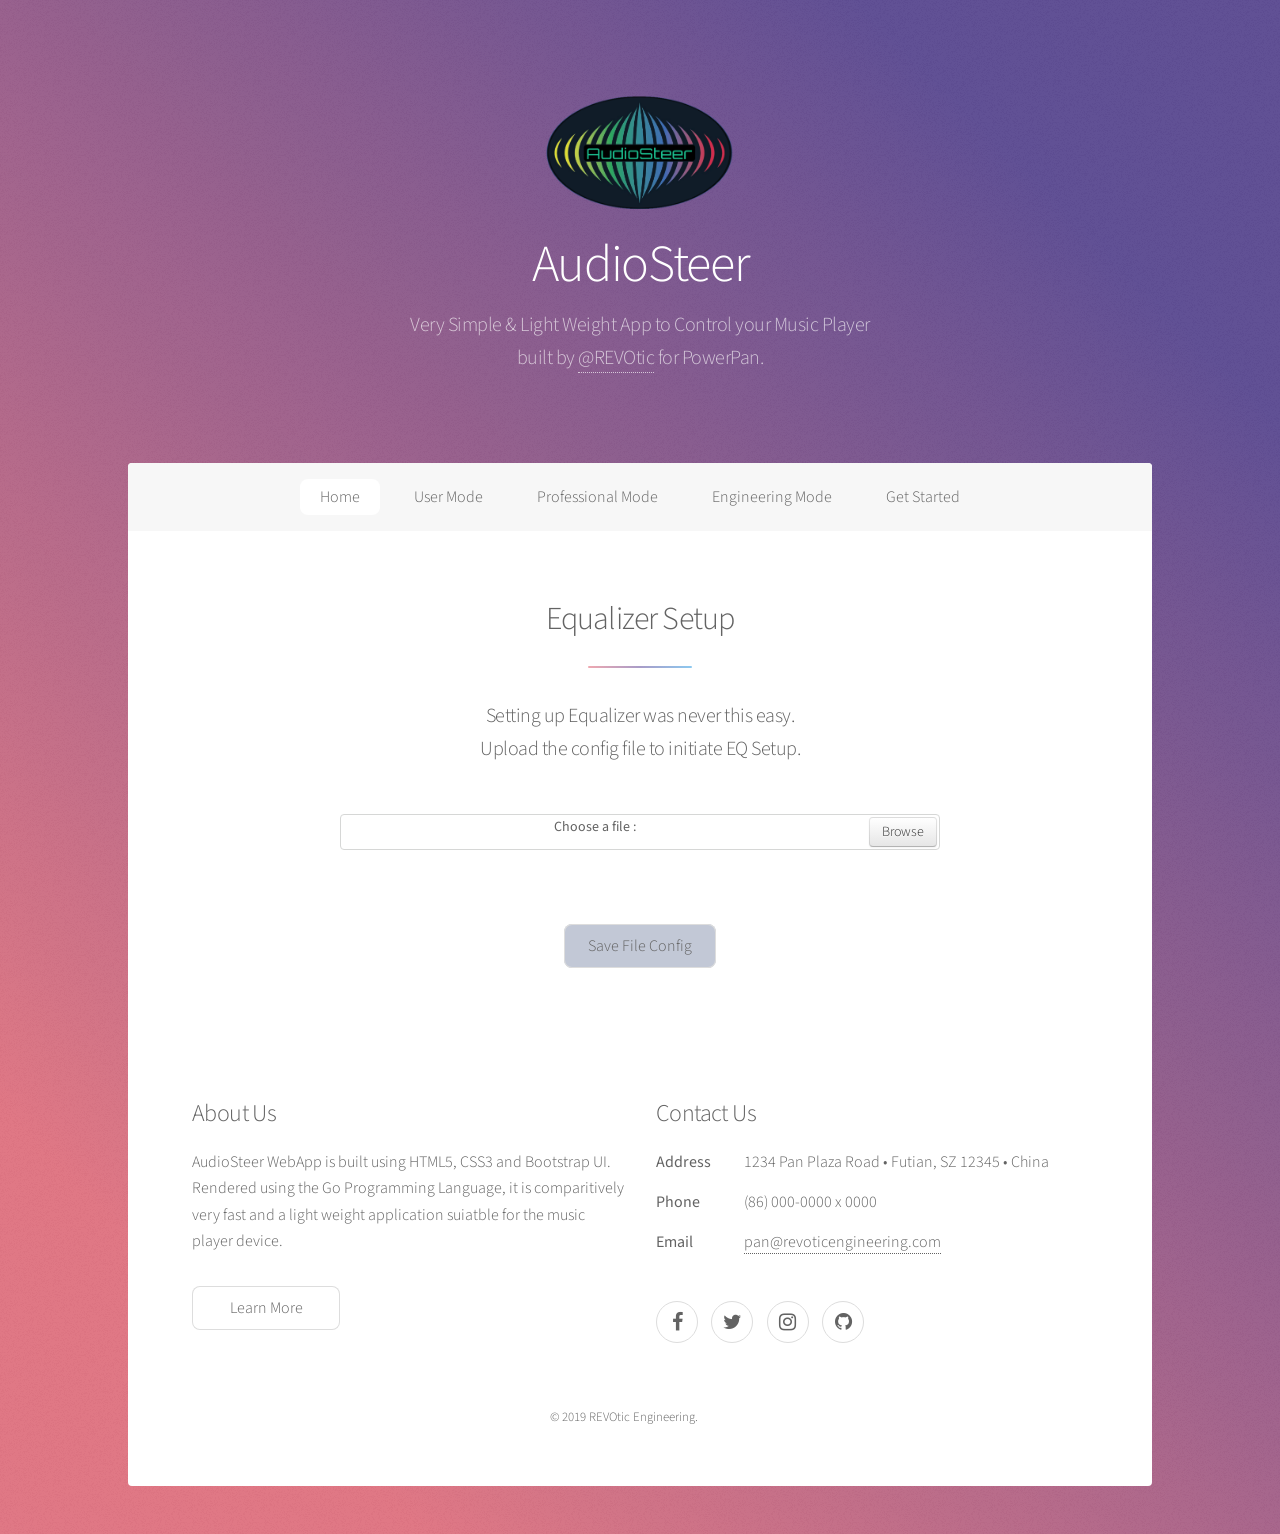
==== commit 94b66297: "Upload File Added, Radio Switch Added" ====
--- a/httpdocs/engineeringmode.html
+++ b/httpdocs/engineeringmode.html
@@ -49,7 +49,12 @@
                                 Upload the config file to initiate EQ Setup.</p>
                             </header>
 
-                            <div id="myFile" style="height: 370px; width: 100%;"></div>
+							<div id="myFile" style="width: 600px; margin: 0 auto;">
+								<span class="control-fileupload">
+									<label for="file">Choose a file :</label>
+									<input type="file" id="file">
+								</span>
+							</div>
                             <br/>
                             
                             <footer class="major">
@@ -106,4 +111,4 @@
 			<script src="./assets/js/saveConfig.js"></script>
 
 	</body>
-</html>+</html>
--- a/httpdocs/assets/css/main.css
+++ b/httpdocs/assets/css/main.css
@@ -1,44 +1,130 @@
 @import url(font-awesome.min.css);
 @import "https://fonts.googleapis.com/css?family=Source+Sans+Pro:300,400";
 
-html, body, div, span, applet, object,
-iframe, h1, h2, h3, h4, h5, h6, p, blockquote,
-pre, a, abbr, acronym, address, big, cite,
-code, del, dfn, em, img, ins, kbd, q, s, samp,
-small, strike, strong, sub, sup, tt, var, b,
-u, i, center, dl, dt, dd, ol, ul, li, fieldset,
-form, label, legend, table, caption, tbody,
-tfoot, thead, tr, th, td, article, aside,
-canvas, details, embed, figure, figcaption,
-footer, header, hgroup, menu, nav, output, ruby,
-section, summary, time, mark, audio, video {
+html,
+body,
+div,
+span,
+applet,
+object,
+iframe,
+h1,
+h2,
+h3,
+h4,
+h5,
+h6,
+p,
+blockquote,
+pre,
+a,
+abbr,
+acronym,
+address,
+big,
+cite,
+code,
+del,
+dfn,
+em,
+img,
+ins,
+kbd,
+q,
+s,
+samp,
+small,
+strike,
+strong,
+sub,
+sup,
+tt,
+var,
+b,
+u,
+i,
+center,
+dl,
+dt,
+dd,
+ol,
+ul,
+li,
+fieldset,
+form,
+label,
+legend,
+table,
+caption,
+tbody,
+tfoot,
+thead,
+tr,
+th,
+td,
+article,
+aside,
+canvas,
+details,
+embed,
+figure,
+figcaption,
+footer,
+header,
+hgroup,
+menu,
+nav,
+output,
+ruby,
+section,
+summary,
+time,
+mark,
+audio,
+video {
 	margin: 0;
 	padding: 0;
 	border: 0;
 	font-size: 100%;
 	font: inherit;
-	vertical-align: baseline;}
-
-article, aside, details, figcaption, figure,
-footer, header, hgroup, menu, nav, section {
-	display: block;}
+	vertical-align: baseline;
+}
+
+article,
+aside,
+details,
+figcaption,
+figure,
+footer,
+header,
+hgroup,
+menu,
+nav,
+section {
+	display: block;
+}
 
 body {
 	line-height: 1;
 }
 
-ol, ul {
+ol,
+ul {
 	list-style: none;
 }
 
-blockquote, q {
+blockquote,
+q {
 	quotes: none;
 }
 
-	blockquote:before, blockquote:after, q:before, q:after {
-		content: '';
-		content: none;
-	}
+blockquote:before,
+blockquote:after,
+q:before,
+q:after {
+	content: '';
+	content: none;
+}
 
 table {
 	border-collapse: collapse;
@@ -59,7 +145,9 @@
 	padding: 0;
 }
 
-input, select, textarea {
+input,
+select,
+textarea {
 	-moz-appearance: none;
 	-webkit-appearance: none;
 	-ms-appearance: none;
@@ -68,264 +156,544 @@
 
 /* Basic */
 
-	@-ms-viewport {
-		width: device-width;
-	}
-
+@-ms-viewport {
+	width: device-width;
+}
+
+body {
+	-ms-overflow-style: scrollbar;
+}
+
+@media screen and (max-width: 480px) {
+
+	html,
 	body {
-		-ms-overflow-style: scrollbar;
-	}
-
-	@media screen and (max-width: 480px) {
-
-		html, body {
-			min-width: 320px;
-		}
-
-	}
-
-	html {
-		box-sizing: border-box;
-	}
-
-	*, *:before, *:after {
-		box-sizing: inherit;
-	}
-
-	body {
-		background-color: #935d8c;
-		background-image: url("images/overlay.png"), -moz-linear-gradient(45deg, #e37682 15%, #5f4d93 85%);
-		background-image: url("images/overlay.png"), -webkit-linear-gradient(45deg, #e37682 15%, #5f4d93 85%);
-		background-image: url("images/overlay.png"), -ms-linear-gradient(45deg, #e37682 15%, #5f4d93 85%);
-		background-image: url("images/overlay.png"), linear-gradient(45deg, #e37682 15%, #5f4d93 85%);
-	}
-
-		body.is-preload *, body.is-preload *:before, body.is-preload *:after {
-			-moz-animation: none !important;
-			-webkit-animation: none !important;
-			-ms-animation: none !important;
-			animation: none !important;
-			-moz-transition: none !important;
-			-webkit-transition: none !important;
-			-ms-transition: none !important;
-			transition: none !important;
-		}
+		min-width: 320px;
+	}
+
+}
+
+html {
+	box-sizing: border-box;
+}
+
+*,
+*:before,
+*:after {
+	box-sizing: inherit;
+}
+
+body {
+	background-color: #935d8c;
+	background-image: url("images/overlay.png"), -moz-linear-gradient(45deg, #e37682 15%, #5f4d93 85%);
+	background-image: url("images/overlay.png"), -webkit-linear-gradient(45deg, #e37682 15%, #5f4d93 85%);
+	background-image: url("images/overlay.png"), -ms-linear-gradient(45deg, #e37682 15%, #5f4d93 85%);
+	background-image: url("images/overlay.png"), linear-gradient(45deg, #e37682 15%, #5f4d93 85%);
+}
+
+body.is-preload *,
+body.is-preload *:before,
+body.is-preload *:after {
+	-moz-animation: none !important;
+	-webkit-animation: none !important;
+	-ms-animation: none !important;
+	animation: none !important;
+	-moz-transition: none !important;
+	-webkit-transition: none !important;
+	-ms-transition: none !important;
+	transition: none !important;
+}
 
 /* Type */
 
-	body {
-		background-color: #935d8c;
-		color: rgba(255, 255, 255, 0.65);
-	}
-
-	body, input, select, textarea {
-		font-family: "Source Sans Pro", Helvetica, sans-serif;
-		font-size: 17pt;
-		font-weight: 300;
-		line-height: 1.65;
-	}
-
-		@media screen and (max-width: 1680px) {
-
-			body, input, select, textarea {
-				font-size: 14pt;
-			}
-
-		}
-
-		@media screen and (max-width: 1280px) {
-
-			body, input, select, textarea {
-				font-size: 12pt;
-			}
-
-		}
-
-		@media screen and (max-width: 360px) {
-
-			body, input, select, textarea {
-				font-size: 11pt;
-			}
-
-		}
-
-	a {
-		-moz-transition: color 0.2s ease, border-bottom 0.2s ease;
-		-webkit-transition: color 0.2s ease, border-bottom 0.2s ease;
-		-ms-transition: color 0.2s ease, border-bottom 0.2s ease;
-		transition: color 0.2s ease, border-bottom 0.2s ease;
-		text-decoration: none;
-		border-bottom: dotted 1px;
-		color: inherit;
-	}
-
-		a:hover {
-			border-bottom-color: transparent;
-		}
-
-	strong, b {
-		font-weight: 400;
-	}
-
-	em, i {
-		font-style: italic;
-	}
-
-	p {
-		margin: 0 0 2em 0;
-	}
-
-		p.content {
-			-moz-columns: 20em 2;
-			-webkit-columns: 20em 2;
-			-ms-columns: 20em 2;
-			columns: 20em 2;
-			-moz-column-gap: 2em;
-			-webkit-column-gap: 2em;
-			-ms-column-gap: 2em;
-			column-gap: 2em;
-			text-align: justify;
-		}
-
-	h1, h2, h3, h4, h5, h6 {
-		font-weight: 300;
-		line-height: 1.5;
-		margin: 0 0 0.7em 0;
-		letter-spacing: -0.025em;
-	}
-
-		h1 a, h2 a, h3 a, h4 a, h5 a, h6 a {
-			color: inherit;
-			text-decoration: none;
-		}
+body {
+	background-color: #935d8c;
+	color: rgba(255, 255, 255, 0.65);
+}
+
+body,
+input,
+select,
+textarea {
+	font-family: "Source Sans Pro", Helvetica, sans-serif;
+	font-size: 17pt;
+	font-weight: 300;
+	line-height: 1.65;
+}
+
+@media screen and (max-width: 1680px) {
+
+	body,
+	input,
+	select,
+	textarea {
+		font-size: 14pt;
+	}
+
+}
+
+@media screen and (max-width: 1280px) {
+
+	body,
+	input,
+	select,
+	textarea {
+		font-size: 12pt;
+	}
+
+}
+
+@media screen and (max-width: 360px) {
+
+	body,
+	input,
+	select,
+	textarea {
+		font-size: 11pt;
+	}
+
+}
+
+a {
+	-moz-transition: color 0.2s ease, border-bottom 0.2s ease;
+	-webkit-transition: color 0.2s ease, border-bottom 0.2s ease;
+	-ms-transition: color 0.2s ease, border-bottom 0.2s ease;
+	transition: color 0.2s ease, border-bottom 0.2s ease;
+	text-decoration: none;
+	border-bottom: dotted 1px;
+	color: inherit;
+}
+
+a:hover {
+	border-bottom-color: transparent;
+}
+
+strong,
+b {
+	font-weight: 400;
+}
+
+em,
+i {
+	font-style: italic;
+}
+
+p {
+	margin: 0 0 2em 0;
+}
+
+p.content {
+	-moz-columns: 20em 2;
+	-webkit-columns: 20em 2;
+	-ms-columns: 20em 2;
+	columns: 20em 2;
+	-moz-column-gap: 2em;
+	-webkit-column-gap: 2em;
+	-ms-column-gap: 2em;
+	column-gap: 2em;
+	text-align: justify;
+}
+
+h1,
+h2,
+h3,
+h4,
+h5,
+h6 {
+	font-weight: 300;
+	line-height: 1.5;
+	margin: 0 0 0.7em 0;
+	letter-spacing: -0.025em;
+}
+
+h1 a,
+h2 a,
+h3 a,
+h4 a,
+h5 a,
+h6 a {
+	color: inherit;
+	text-decoration: none;
+}
+
+h1 {
+	font-size: 2.5em;
+	line-height: 1.2;
+}
+
+h2 {
+	font-size: 1.5em;
+}
+
+h3 {
+	font-size: 1.25em;
+}
+
+h4 {
+	font-size: 1.1em;
+}
+
+h5 {
+	font-size: 0.9em;
+}
+
+h6 {
+	font-size: 0.7em;
+}
+
+@media screen and (max-width: 736px) {
 
 	h1 {
-		font-size: 2.5em;
-		line-height: 1.2;
-	}
-
-	h2 {
-		font-size: 1.5em;
-	}
-
-	h3 {
-		font-size: 1.25em;
-	}
-
-	h4 {
-		font-size: 1.1em;
-	}
-
-	h5 {
-		font-size: 0.9em;
-	}
-
-	h6 {
-		font-size: 0.7em;
-	}
-
-	@media screen and (max-width: 736px) {
-
-		h1 {
-			font-size: 2em;
-		}
-
-	}
-
-	sub {
-		font-size: 0.8em;
-		position: relative;
-		top: 0.5em;
-	}
-
-	sup {
-		font-size: 0.8em;
-		position: relative;
-		top: -0.5em;
-	}
-
-	blockquote {
-		border-left: solid 4px;
-		font-style: italic;
-		margin: 0 0 2em 0;
-		padding: 0.5em 0 0.5em 2em;
-	}
-
-	code {
-		border-radius: 8px;
-		border: solid 1px;
-		font-family: "Courier New", monospace;
-		font-size: 0.9em;
-		margin: 0 0.25em;
-		padding: 0.25em 0.65em;
-	}
-
-	pre {
-		-webkit-overflow-scrolling: touch;
-		font-family: "Courier New", monospace;
-		font-size: 0.9em;
-		margin: 0 0 2em 0;
-	}
-
-		pre code {
-			display: block;
-			line-height: 1.75;
-			padding: 1em 1.5em;
-			overflow-x: auto;
-		}
-
-	hr {
-		border: 0;
-		border-bottom: solid 1px;
-		margin: 2em 0;
-	}
-
-		hr.major {
-			margin: 3em 0;
-		}
-
-	.align-left {
-		text-align: left;
-	}
-
-	.align-center {
-		text-align: center;
-	}
-
-	.align-right {
-		text-align: right;
-	}
-
-	input, select, textarea {
-		color: #ffffff;
-	}
-
-	a:hover {
-		color: #ffffff;
-	}
-
-	strong, b {
-		color: #ffffff;
-	}
-
-	h1, h2, h3, h4, h5, h6 {
-		color: #ffffff;
-	}
-
-	blockquote {
-		border-left-color: rgba(255, 255, 255, 0.35);
-	}
-
-	code {
-		background: rgba(255, 255, 255, 0.075);
-		border-color: rgba(255, 255, 255, 0.35);
-	}
-
-	hr {
-		border-bottom-color: rgba(255, 255, 255, 0.35);
-	}
+		font-size: 2em;
+	}
+
+}
+
+sub {
+	font-size: 0.8em;
+	position: relative;
+	top: 0.5em;
+}
+
+sup {
+	font-size: 0.8em;
+	position: relative;
+	top: -0.5em;
+}
+
+blockquote {
+	border-left: solid 4px;
+	font-style: italic;
+	margin: 0 0 2em 0;
+	padding: 0.5em 0 0.5em 2em;
+}
+
+code {
+	border-radius: 8px;
+	border: solid 1px;
+	font-family: "Courier New", monospace;
+	font-size: 0.9em;
+	margin: 0 0.25em;
+	padding: 0.25em 0.65em;
+}
+
+pre {
+	-webkit-overflow-scrolling: touch;
+	font-family: "Courier New", monospace;
+	font-size: 0.9em;
+	margin: 0 0 2em 0;
+}
+
+pre code {
+	display: block;
+	line-height: 1.75;
+	padding: 1em 1.5em;
+	overflow-x: auto;
+}
+
+hr {
+	border: 0;
+	border-bottom: solid 1px;
+	margin: 2em 0;
+}
+
+hr.major {
+	margin: 3em 0;
+}
+
+.align-left {
+	text-align: left;
+}
+
+.align-center {
+	text-align: center;
+}
+
+.align-right {
+	text-align: right;
+}
+
+input,
+select,
+textarea {
+	color: #ffffff;
+}
+
+a:hover {
+	color: #ffffff;
+}
+
+strong,
+b {
+	color: #ffffff;
+}
+
+h1,
+h2,
+h3,
+h4,
+h5,
+h6 {
+	color: #ffffff;
+}
+
+blockquote {
+	border-left-color: rgba(255, 255, 255, 0.35);
+}
+
+code {
+	background: rgba(255, 255, 255, 0.075);
+	border-color: rgba(255, 255, 255, 0.35);
+}
+
+hr {
+	border-bottom-color: rgba(255, 255, 255, 0.35);
+}
 
 /* Row */
+
+.row {
+	display: flex;
+	flex-wrap: wrap;
+	box-sizing: border-box;
+	align-items: stretch;
+}
+
+.row>* {
+	box-sizing: border-box;
+}
+
+.row.gtr-uniform>*> :last-child {
+	margin-bottom: 0;
+}
+
+.row.aln-left {
+	justify-content: flex-start;
+}
+
+.row.aln-center {
+	justify-content: center;
+}
+
+.row.aln-right {
+	justify-content: flex-end;
+}
+
+.row.aln-top {
+	align-items: flex-start;
+}
+
+.row.aln-middle {
+	align-items: center;
+}
+
+.row.aln-bottom {
+	align-items: flex-end;
+}
+
+.row>.imp {
+	order: -1;
+}
+
+.row>.col-1 {
+	width: 8.3333333333%;
+}
+
+.row>.off-1 {
+	margin-left: 8.3333333333%;
+}
+
+.row>.col-2 {
+	width: 16.6666666667%;
+}
+
+.row>.off-2 {
+	margin-left: 16.6666666667%;
+}
+
+.row>.col-3 {
+	width: 25%;
+}
+
+.row>.off-3 {
+	margin-left: 25%;
+}
+
+.row>.col-4 {
+	width: 33.3333333333%;
+}
+
+.row>.off-4 {
+	margin-left: 33.3333333333%;
+}
+
+.row>.col-5 {
+	width: 41.6666666667%;
+}
+
+.row>.off-5 {
+	margin-left: 41.6666666667%;
+}
+
+.row>.col-6 {
+	width: 50%;
+}
+
+.row>.off-6 {
+	margin-left: 50%;
+}
+
+.row>.col-7 {
+	width: 58.3333333333%;
+}
+
+.row>.off-7 {
+	margin-left: 58.3333333333%;
+}
+
+.row>.col-8 {
+	width: 66.6666666667%;
+}
+
+.row>.off-8 {
+	margin-left: 66.6666666667%;
+}
+
+.row>.col-9 {
+	width: 75%;
+}
+
+.row>.off-9 {
+	margin-left: 75%;
+}
+
+.row>.col-10 {
+	width: 83.3333333333%;
+}
+
+.row>.off-10 {
+	margin-left: 83.3333333333%;
+}
+
+.row>.col-11 {
+	width: 91.6666666667%;
+}
+
+.row>.off-11 {
+	margin-left: 91.6666666667%;
+}
+
+.row>.col-12 {
+	width: 100%;
+}
+
+.row>.off-12 {
+	margin-left: 100%;
+}
+
+.row.gtr-0 {
+	margin-top: 0;
+	margin-left: 0em;
+}
+
+.row.gtr-0>* {
+	padding: 0 0 0 0em;
+}
+
+.row.gtr-0.gtr-uniform {
+	margin-top: 0em;
+}
+
+.row.gtr-0.gtr-uniform>* {
+	padding-top: 0em;
+}
+
+.row.gtr-25 {
+	margin-top: 0;
+	margin-left: -0.375em;
+}
+
+.row.gtr-25>* {
+	padding: 0 0 0 0.375em;
+}
+
+.row.gtr-25.gtr-uniform {
+	margin-top: -0.375em;
+}
+
+.row.gtr-25.gtr-uniform>* {
+	padding-top: 0.375em;
+}
+
+.row.gtr-50 {
+	margin-top: 0;
+	margin-left: -0.75em;
+}
+
+.row.gtr-50>* {
+	padding: 0 0 0 0.75em;
+}
+
+.row.gtr-50.gtr-uniform {
+	margin-top: -0.75em;
+}
+
+.row.gtr-50.gtr-uniform>* {
+	padding-top: 0.75em;
+}
+
+.row {
+	margin-top: 0;
+	margin-left: -1.5em;
+}
+
+.row>* {
+	padding: 0 0 0 1.5em;
+}
+
+.row.gtr-uniform {
+	margin-top: -1.5em;
+}
+
+.row.gtr-uniform>* {
+	padding-top: 1.5em;
+}
+
+.row.gtr-150 {
+	margin-top: 0;
+	margin-left: -2.25em;
+}
+
+.row.gtr-150>* {
+	padding: 0 0 0 2.25em;
+}
+
+.row.gtr-150.gtr-uniform {
+	margin-top: -2.25em;
+}
+
+.row.gtr-150.gtr-uniform>* {
+	padding-top: 2.25em;
+}
+
+.row.gtr-200 {
+	margin-top: 0;
+	margin-left: -3em;
+}
+
+.row.gtr-200>* {
+	padding: 0 0 0 3em;
+}
+
+.row.gtr-200.gtr-uniform {
+	margin-top: -3em;
+}
+
+.row.gtr-200.gtr-uniform>* {
+	padding-top: 3em;
+}
+
+@media screen and (max-width: 1680px) {
 
 	.row {
 		display: flex;
@@ -334,3425 +702,3345 @@
 		align-items: stretch;
 	}
 
-		.row > * {
-			box-sizing: border-box;
-		}
-
-		.row.gtr-uniform > * > :last-child {
-			margin-bottom: 0;
-		}
-
-		.row.aln-left {
-			justify-content: flex-start;
-		}
-
-		.row.aln-center {
-			justify-content: center;
-		}
-
-		.row.aln-right {
-			justify-content: flex-end;
-		}
-
-		.row.aln-top {
-			align-items: flex-start;
-		}
-
-		.row.aln-middle {
-			align-items: center;
-		}
-
-		.row.aln-bottom {
-			align-items: flex-end;
-		}
-
-		.row > .imp {
-			order: -1;
-		}
-
-		.row > .col-1 {
-			width: 8.3333333333%;
-		}
-
-		.row > .off-1 {
-			margin-left: 8.3333333333%;
-		}
-
-		.row > .col-2 {
-			width: 16.6666666667%;
-		}
-
-		.row > .off-2 {
-			margin-left: 16.6666666667%;
-		}
-
-		.row > .col-3 {
-			width: 25%;
-		}
-
-		.row > .off-3 {
-			margin-left: 25%;
-		}
-
-		.row > .col-4 {
-			width: 33.3333333333%;
-		}
-
-		.row > .off-4 {
-			margin-left: 33.3333333333%;
-		}
-
-		.row > .col-5 {
-			width: 41.6666666667%;
-		}
-
-		.row > .off-5 {
-			margin-left: 41.6666666667%;
-		}
-
-		.row > .col-6 {
-			width: 50%;
-		}
-
-		.row > .off-6 {
-			margin-left: 50%;
-		}
-
-		.row > .col-7 {
-			width: 58.3333333333%;
-		}
-
-		.row > .off-7 {
-			margin-left: 58.3333333333%;
-		}
-
-		.row > .col-8 {
-			width: 66.6666666667%;
-		}
-
-		.row > .off-8 {
-			margin-left: 66.6666666667%;
-		}
-
-		.row > .col-9 {
-			width: 75%;
-		}
-
-		.row > .off-9 {
-			margin-left: 75%;
-		}
-
-		.row > .col-10 {
-			width: 83.3333333333%;
-		}
-
-		.row > .off-10 {
-			margin-left: 83.3333333333%;
-		}
-
-		.row > .col-11 {
-			width: 91.6666666667%;
-		}
-
-		.row > .off-11 {
-			margin-left: 91.6666666667%;
-		}
-
-		.row > .col-12 {
-			width: 100%;
-		}
-
-		.row > .off-12 {
-			margin-left: 100%;
-		}
-
-		.row.gtr-0 {
-			margin-top: 0;
-			margin-left: 0em;
-		}
-
-			.row.gtr-0 > * {
-				padding: 0 0 0 0em;
-			}
-
-			.row.gtr-0.gtr-uniform {
-				margin-top: 0em;
-			}
-
-				.row.gtr-0.gtr-uniform > * {
-					padding-top: 0em;
-				}
-
-		.row.gtr-25 {
-			margin-top: 0;
-			margin-left: -0.375em;
-		}
-
-			.row.gtr-25 > * {
-				padding: 0 0 0 0.375em;
-			}
-
-			.row.gtr-25.gtr-uniform {
-				margin-top: -0.375em;
-			}
-
-				.row.gtr-25.gtr-uniform > * {
-					padding-top: 0.375em;
-				}
-
-		.row.gtr-50 {
-			margin-top: 0;
-			margin-left: -0.75em;
-		}
-
-			.row.gtr-50 > * {
-				padding: 0 0 0 0.75em;
-			}
-
-			.row.gtr-50.gtr-uniform {
-				margin-top: -0.75em;
-			}
-
-				.row.gtr-50.gtr-uniform > * {
-					padding-top: 0.75em;
-				}
-
-		.row {
-			margin-top: 0;
-			margin-left: -1.5em;
-		}
-
-			.row > * {
-				padding: 0 0 0 1.5em;
-			}
-
-			.row.gtr-uniform {
-				margin-top: -1.5em;
-			}
-
-				.row.gtr-uniform > * {
-					padding-top: 1.5em;
-				}
-
-		.row.gtr-150 {
-			margin-top: 0;
-			margin-left: -2.25em;
-		}
-
-			.row.gtr-150 > * {
-				padding: 0 0 0 2.25em;
-			}
-
-			.row.gtr-150.gtr-uniform {
-				margin-top: -2.25em;
-			}
-
-				.row.gtr-150.gtr-uniform > * {
-					padding-top: 2.25em;
-				}
-
-		.row.gtr-200 {
-			margin-top: 0;
-			margin-left: -3em;
-		}
-
-			.row.gtr-200 > * {
-				padding: 0 0 0 3em;
-			}
-
-			.row.gtr-200.gtr-uniform {
-				margin-top: -3em;
-			}
-
-				.row.gtr-200.gtr-uniform > * {
-					padding-top: 3em;
-				}
-
-		@media screen and (max-width: 1680px) {
-
-			.row {
-				display: flex;
-				flex-wrap: wrap;
-				box-sizing: border-box;
-				align-items: stretch;
-			}
-
-				.row > * {
-					box-sizing: border-box;
-				}
-
-				.row.gtr-uniform > * > :last-child {
-					margin-bottom: 0;
-				}
-
-				.row.aln-left {
-					justify-content: flex-start;
-				}
-
-				.row.aln-center {
-					justify-content: center;
-				}
-
-				.row.aln-right {
-					justify-content: flex-end;
-				}
-
-				.row.aln-top {
-					align-items: flex-start;
-				}
-
-				.row.aln-middle {
-					align-items: center;
-				}
-
-				.row.aln-bottom {
-					align-items: flex-end;
-				}
-
-				.row > .imp-xlarge {
-					order: -1;
-				}
-
-				.row > .col-1-xlarge {
-					width: 8.3333333333%;
-				}
-
-				.row > .off-1-xlarge {
-					margin-left: 8.3333333333%;
-				}
-
-				.row > .col-2-xlarge {
-					width: 16.6666666667%;
-				}
-
-				.row > .off-2-xlarge {
-					margin-left: 16.6666666667%;
-				}
-
-				.row > .col-3-xlarge {
-					width: 25%;
-				}
-
-				.row > .off-3-xlarge {
-					margin-left: 25%;
-				}
-
-				.row > .col-4-xlarge {
-					width: 33.3333333333%;
-				}
-
-				.row > .off-4-xlarge {
-					margin-left: 33.3333333333%;
-				}
-
-				.row > .col-5-xlarge {
-					width: 41.6666666667%;
-				}
-
-				.row > .off-5-xlarge {
-					margin-left: 41.6666666667%;
-				}
-
-				.row > .col-6-xlarge {
-					width: 50%;
-				}
-
-				.row > .off-6-xlarge {
-					margin-left: 50%;
-				}
-
-				.row > .col-7-xlarge {
-					width: 58.3333333333%;
-				}
-
-				.row > .off-7-xlarge {
-					margin-left: 58.3333333333%;
-				}
-
-				.row > .col-8-xlarge {
-					width: 66.6666666667%;
-				}
-
-				.row > .off-8-xlarge {
-					margin-left: 66.6666666667%;
-				}
-
-				.row > .col-9-xlarge {
-					width: 75%;
-				}
-
-				.row > .off-9-xlarge {
-					margin-left: 75%;
-				}
-
-				.row > .col-10-xlarge {
-					width: 83.3333333333%;
-				}
-
-				.row > .off-10-xlarge {
-					margin-left: 83.3333333333%;
-				}
-
-				.row > .col-11-xlarge {
-					width: 91.6666666667%;
-				}
-
-				.row > .off-11-xlarge {
-					margin-left: 91.6666666667%;
-				}
-
-				.row > .col-12-xlarge {
-					width: 100%;
-				}
-
-				.row > .off-12-xlarge {
-					margin-left: 100%;
-				}
-
-				.row.gtr-0 {
-					margin-top: 0;
-					margin-left: 0em;
-				}
-
-					.row.gtr-0 > * {
-						padding: 0 0 0 0em;
-					}
-
-					.row.gtr-0.gtr-uniform {
-						margin-top: 0em;
-					}
-
-						.row.gtr-0.gtr-uniform > * {
-							padding-top: 0em;
-						}
-
-				.row.gtr-25 {
-					margin-top: 0;
-					margin-left: -0.375em;
-				}
-
-					.row.gtr-25 > * {
-						padding: 0 0 0 0.375em;
-					}
-
-					.row.gtr-25.gtr-uniform {
-						margin-top: -0.375em;
-					}
-
-						.row.gtr-25.gtr-uniform > * {
-							padding-top: 0.375em;
-						}
-
-				.row.gtr-50 {
-					margin-top: 0;
-					margin-left: -0.75em;
-				}
-
-					.row.gtr-50 > * {
-						padding: 0 0 0 0.75em;
-					}
-
-					.row.gtr-50.gtr-uniform {
-						margin-top: -0.75em;
-					}
-
-						.row.gtr-50.gtr-uniform > * {
-							padding-top: 0.75em;
-						}
-
-				.row {
-					margin-top: 0;
-					margin-left: -1.5em;
-				}
-
-					.row > * {
-						padding: 0 0 0 1.5em;
-					}
-
-					.row.gtr-uniform {
-						margin-top: -1.5em;
-					}
-
-						.row.gtr-uniform > * {
-							padding-top: 1.5em;
-						}
-
-				.row.gtr-150 {
-					margin-top: 0;
-					margin-left: -2.25em;
-				}
-
-					.row.gtr-150 > * {
-						padding: 0 0 0 2.25em;
-					}
-
-					.row.gtr-150.gtr-uniform {
-						margin-top: -2.25em;
-					}
-
-						.row.gtr-150.gtr-uniform > * {
-							padding-top: 2.25em;
-						}
-
-				.row.gtr-200 {
-					margin-top: 0;
-					margin-left: -3em;
-				}
-
-					.row.gtr-200 > * {
-						padding: 0 0 0 3em;
-					}
-
-					.row.gtr-200.gtr-uniform {
-						margin-top: -3em;
-					}
-
-						.row.gtr-200.gtr-uniform > * {
-							padding-top: 3em;
-						}
-
-		}
-
-		@media screen and (max-width: 1280px) {
-
-			.row {
-				display: flex;
-				flex-wrap: wrap;
-				box-sizing: border-box;
-				align-items: stretch;
-			}
-
-				.row > * {
-					box-sizing: border-box;
-				}
-
-				.row.gtr-uniform > * > :last-child {
-					margin-bottom: 0;
-				}
-
-				.row.aln-left {
-					justify-content: flex-start;
-				}
-
-				.row.aln-center {
-					justify-content: center;
-				}
-
-				.row.aln-right {
-					justify-content: flex-end;
-				}
-
-				.row.aln-top {
-					align-items: flex-start;
-				}
-
-				.row.aln-middle {
-					align-items: center;
-				}
-
-				.row.aln-bottom {
-					align-items: flex-end;
-				}
-
-				.row > .imp-large {
-					order: -1;
-				}
-
-				.row > .col-1-large {
-					width: 8.3333333333%;
-				}
-
-				.row > .off-1-large {
-					margin-left: 8.3333333333%;
-				}
-
-				.row > .col-2-large {
-					width: 16.6666666667%;
-				}
-
-				.row > .off-2-large {
-					margin-left: 16.6666666667%;
-				}
-
-				.row > .col-3-large {
-					width: 25%;
-				}
-
-				.row > .off-3-large {
-					margin-left: 25%;
-				}
-
-				.row > .col-4-large {
-					width: 33.3333333333%;
-				}
-
-				.row > .off-4-large {
-					margin-left: 33.3333333333%;
-				}
-
-				.row > .col-5-large {
-					width: 41.6666666667%;
-				}
-
-				.row > .off-5-large {
-					margin-left: 41.6666666667%;
-				}
-
-				.row > .col-6-large {
-					width: 50%;
-				}
-
-				.row > .off-6-large {
-					margin-left: 50%;
-				}
-
-				.row > .col-7-large {
-					width: 58.3333333333%;
-				}
-
-				.row > .off-7-large {
-					margin-left: 58.3333333333%;
-				}
-
-				.row > .col-8-large {
-					width: 66.6666666667%;
-				}
-
-				.row > .off-8-large {
-					margin-left: 66.6666666667%;
-				}
-
-				.row > .col-9-large {
-					width: 75%;
-				}
-
-				.row > .off-9-large {
-					margin-left: 75%;
-				}
-
-				.row > .col-10-large {
-					width: 83.3333333333%;
-				}
-
-				.row > .off-10-large {
-					margin-left: 83.3333333333%;
-				}
-
-				.row > .col-11-large {
-					width: 91.6666666667%;
-				}
-
-				.row > .off-11-large {
-					margin-left: 91.6666666667%;
-				}
-
-				.row > .col-12-large {
-					width: 100%;
-				}
-
-				.row > .off-12-large {
-					margin-left: 100%;
-				}
-
-				.row.gtr-0 {
-					margin-top: 0;
-					margin-left: 0em;
-				}
-
-					.row.gtr-0 > * {
-						padding: 0 0 0 0em;
-					}
-
-					.row.gtr-0.gtr-uniform {
-						margin-top: 0em;
-					}
-
-						.row.gtr-0.gtr-uniform > * {
-							padding-top: 0em;
-						}
-
-				.row.gtr-25 {
-					margin-top: 0;
-					margin-left: -0.375em;
-				}
-
-					.row.gtr-25 > * {
-						padding: 0 0 0 0.375em;
-					}
-
-					.row.gtr-25.gtr-uniform {
-						margin-top: -0.375em;
-					}
-
-						.row.gtr-25.gtr-uniform > * {
-							padding-top: 0.375em;
-						}
-
-				.row.gtr-50 {
-					margin-top: 0;
-					margin-left: -0.75em;
-				}
-
-					.row.gtr-50 > * {
-						padding: 0 0 0 0.75em;
-					}
-
-					.row.gtr-50.gtr-uniform {
-						margin-top: -0.75em;
-					}
-
-						.row.gtr-50.gtr-uniform > * {
-							padding-top: 0.75em;
-						}
-
-				.row {
-					margin-top: 0;
-					margin-left: -1.5em;
-				}
-
-					.row > * {
-						padding: 0 0 0 1.5em;
-					}
-
-					.row.gtr-uniform {
-						margin-top: -1.5em;
-					}
-
-						.row.gtr-uniform > * {
-							padding-top: 1.5em;
-						}
-
-				.row.gtr-150 {
-					margin-top: 0;
-					margin-left: -2.25em;
-				}
-
-					.row.gtr-150 > * {
-						padding: 0 0 0 2.25em;
-					}
-
-					.row.gtr-150.gtr-uniform {
-						margin-top: -2.25em;
-					}
-
-						.row.gtr-150.gtr-uniform > * {
-							padding-top: 2.25em;
-						}
-
-				.row.gtr-200 {
-					margin-top: 0;
-					margin-left: -3em;
-				}
-
-					.row.gtr-200 > * {
-						padding: 0 0 0 3em;
-					}
-
-					.row.gtr-200.gtr-uniform {
-						margin-top: -3em;
-					}
-
-						.row.gtr-200.gtr-uniform > * {
-							padding-top: 3em;
-						}
-
-		}
-
-		@media screen and (max-width: 980px) {
-
-			.row {
-				display: flex;
-				flex-wrap: wrap;
-				box-sizing: border-box;
-				align-items: stretch;
-			}
-
-				.row > * {
-					box-sizing: border-box;
-				}
-
-				.row.gtr-uniform > * > :last-child {
-					margin-bottom: 0;
-				}
-
-				.row.aln-left {
-					justify-content: flex-start;
-				}
-
-				.row.aln-center {
-					justify-content: center;
-				}
-
-				.row.aln-right {
-					justify-content: flex-end;
-				}
-
-				.row.aln-top {
-					align-items: flex-start;
-				}
-
-				.row.aln-middle {
-					align-items: center;
-				}
-
-				.row.aln-bottom {
-					align-items: flex-end;
-				}
-
-				.row > .imp-medium {
-					order: -1;
-				}
-
-				.row > .col-1-medium {
-					width: 8.3333333333%;
-				}
-
-				.row > .off-1-medium {
-					margin-left: 8.3333333333%;
-				}
-
-				.row > .col-2-medium {
-					width: 16.6666666667%;
-				}
-
-				.row > .off-2-medium {
-					margin-left: 16.6666666667%;
-				}
-
-				.row > .col-3-medium {
-					width: 25%;
-				}
-
-				.row > .off-3-medium {
-					margin-left: 25%;
-				}
-
-				.row > .col-4-medium {
-					width: 33.3333333333%;
-				}
-
-				.row > .off-4-medium {
-					margin-left: 33.3333333333%;
-				}
-
-				.row > .col-5-medium {
-					width: 41.6666666667%;
-				}
-
-				.row > .off-5-medium {
-					margin-left: 41.6666666667%;
-				}
-
-				.row > .col-6-medium {
-					width: 50%;
-				}
-
-				.row > .off-6-medium {
-					margin-left: 50%;
-				}
-
-				.row > .col-7-medium {
-					width: 58.3333333333%;
-				}
-
-				.row > .off-7-medium {
-					margin-left: 58.3333333333%;
-				}
-
-				.row > .col-8-medium {
-					width: 66.6666666667%;
-				}
-
-				.row > .off-8-medium {
-					margin-left: 66.6666666667%;
-				}
-
-				.row > .col-9-medium {
-					width: 75%;
-				}
-
-				.row > .off-9-medium {
-					margin-left: 75%;
-				}
-
-				.row > .col-10-medium {
-					width: 83.3333333333%;
-				}
-
-				.row > .off-10-medium {
-					margin-left: 83.3333333333%;
-				}
-
-				.row > .col-11-medium {
-					width: 91.6666666667%;
-				}
-
-				.row > .off-11-medium {
-					margin-left: 91.6666666667%;
-				}
-
-				.row > .col-12-medium {
-					width: 100%;
-				}
-
-				.row > .off-12-medium {
-					margin-left: 100%;
-				}
-
-				.row.gtr-0 {
-					margin-top: 0;
-					margin-left: 0em;
-				}
-
-					.row.gtr-0 > * {
-						padding: 0 0 0 0em;
-					}
-
-					.row.gtr-0.gtr-uniform {
-						margin-top: 0em;
-					}
-
-						.row.gtr-0.gtr-uniform > * {
-							padding-top: 0em;
-						}
-
-				.row.gtr-25 {
-					margin-top: 0;
-					margin-left: -0.375em;
-				}
-
-					.row.gtr-25 > * {
-						padding: 0 0 0 0.375em;
-					}
-
-					.row.gtr-25.gtr-uniform {
-						margin-top: -0.375em;
-					}
-
-						.row.gtr-25.gtr-uniform > * {
-							padding-top: 0.375em;
-						}
-
-				.row.gtr-50 {
-					margin-top: 0;
-					margin-left: -0.75em;
-				}
-
-					.row.gtr-50 > * {
-						padding: 0 0 0 0.75em;
-					}
-
-					.row.gtr-50.gtr-uniform {
-						margin-top: -0.75em;
-					}
-
-						.row.gtr-50.gtr-uniform > * {
-							padding-top: 0.75em;
-						}
-
-				.row {
-					margin-top: 0;
-					margin-left: -1.5em;
-				}
-
-					.row > * {
-						padding: 0 0 0 1.5em;
-					}
-
-					.row.gtr-uniform {
-						margin-top: -1.5em;
-					}
-
-						.row.gtr-uniform > * {
-							padding-top: 1.5em;
-						}
-
-				.row.gtr-150 {
-					margin-top: 0;
-					margin-left: -2.25em;
-				}
-
-					.row.gtr-150 > * {
-						padding: 0 0 0 2.25em;
-					}
-
-					.row.gtr-150.gtr-uniform {
-						margin-top: -2.25em;
-					}
-
-						.row.gtr-150.gtr-uniform > * {
-							padding-top: 2.25em;
-						}
-
-				.row.gtr-200 {
-					margin-top: 0;
-					margin-left: -3em;
-				}
-
-					.row.gtr-200 > * {
-						padding: 0 0 0 3em;
-					}
-
-					.row.gtr-200.gtr-uniform {
-						margin-top: -3em;
-					}
-
-						.row.gtr-200.gtr-uniform > * {
-							padding-top: 3em;
-						}
-
-		}
-
-		@media screen and (max-width: 736px) {
-
-			.row {
-				display: flex;
-				flex-wrap: wrap;
-				box-sizing: border-box;
-				align-items: stretch;
-			}
-
-				.row > * {
-					box-sizing: border-box;
-				}
-
-				.row.gtr-uniform > * > :last-child {
-					margin-bottom: 0;
-				}
-
-				.row.aln-left {
-					justify-content: flex-start;
-				}
-
-				.row.aln-center {
-					justify-content: center;
-				}
-
-				.row.aln-right {
-					justify-content: flex-end;
-				}
-
-				.row.aln-top {
-					align-items: flex-start;
-				}
-
-				.row.aln-middle {
-					align-items: center;
-				}
-
-				.row.aln-bottom {
-					align-items: flex-end;
-				}
-
-				.row > .imp-small {
-					order: -1;
-				}
-
-				.row > .col-1-small {
-					width: 8.3333333333%;
-				}
-
-				.row > .off-1-small {
-					margin-left: 8.3333333333%;
-				}
-
-				.row > .col-2-small {
-					width: 16.6666666667%;
-				}
-
-				.row > .off-2-small {
-					margin-left: 16.6666666667%;
-				}
-
-				.row > .col-3-small {
-					width: 25%;
-				}
-
-				.row > .off-3-small {
-					margin-left: 25%;
-				}
-
-				.row > .col-4-small {
-					width: 33.3333333333%;
-				}
-
-				.row > .off-4-small {
-					margin-left: 33.3333333333%;
-				}
-
-				.row > .col-5-small {
-					width: 41.6666666667%;
-				}
-
-				.row > .off-5-small {
-					margin-left: 41.6666666667%;
-				}
-
-				.row > .col-6-small {
-					width: 50%;
-				}
-
-				.row > .off-6-small {
-					margin-left: 50%;
-				}
-
-				.row > .col-7-small {
-					width: 58.3333333333%;
-				}
-
-				.row > .off-7-small {
-					margin-left: 58.3333333333%;
-				}
-
-				.row > .col-8-small {
-					width: 66.6666666667%;
-				}
-
-				.row > .off-8-small {
-					margin-left: 66.6666666667%;
-				}
-
-				.row > .col-9-small {
-					width: 75%;
-				}
-
-				.row > .off-9-small {
-					margin-left: 75%;
-				}
-
-				.row > .col-10-small {
-					width: 83.3333333333%;
-				}
-
-				.row > .off-10-small {
-					margin-left: 83.3333333333%;
-				}
-
-				.row > .col-11-small {
-					width: 91.6666666667%;
-				}
-
-				.row > .off-11-small {
-					margin-left: 91.6666666667%;
-				}
-
-				.row > .col-12-small {
-					width: 100%;
-				}
-
-				.row > .off-12-small {
-					margin-left: 100%;
-				}
-
-				.row.gtr-0 {
-					margin-top: 0;
-					margin-left: 0em;
-				}
-
-					.row.gtr-0 > * {
-						padding: 0 0 0 0em;
-					}
-
-					.row.gtr-0.gtr-uniform {
-						margin-top: 0em;
-					}
-
-						.row.gtr-0.gtr-uniform > * {
-							padding-top: 0em;
-						}
-
-				.row.gtr-25 {
-					margin-top: 0;
-					margin-left: -0.25em;
-				}
-
-					.row.gtr-25 > * {
-						padding: 0 0 0 0.25em;
-					}
-
-					.row.gtr-25.gtr-uniform {
-						margin-top: -0.25em;
-					}
-
-						.row.gtr-25.gtr-uniform > * {
-							padding-top: 0.25em;
-						}
-
-				.row.gtr-50 {
-					margin-top: 0;
-					margin-left: -0.5em;
-				}
-
-					.row.gtr-50 > * {
-						padding: 0 0 0 0.5em;
-					}
-
-					.row.gtr-50.gtr-uniform {
-						margin-top: -0.5em;
-					}
-
-						.row.gtr-50.gtr-uniform > * {
-							padding-top: 0.5em;
-						}
-
-				.row {
-					margin-top: 0;
-					margin-left: -1em;
-				}
-
-					.row > * {
-						padding: 0 0 0 1em;
-					}
-
-					.row.gtr-uniform {
-						margin-top: -1em;
-					}
-
-						.row.gtr-uniform > * {
-							padding-top: 1em;
-						}
-
-				.row.gtr-150 {
-					margin-top: 0;
-					margin-left: -1.5em;
-				}
-
-					.row.gtr-150 > * {
-						padding: 0 0 0 1.5em;
-					}
-
-					.row.gtr-150.gtr-uniform {
-						margin-top: -1.5em;
-					}
-
-						.row.gtr-150.gtr-uniform > * {
-							padding-top: 1.5em;
-						}
-
-				.row.gtr-200 {
-					margin-top: 0;
-					margin-left: -2em;
-				}
-
-					.row.gtr-200 > * {
-						padding: 0 0 0 2em;
-					}
-
-					.row.gtr-200.gtr-uniform {
-						margin-top: -2em;
-					}
-
-						.row.gtr-200.gtr-uniform > * {
-							padding-top: 2em;
-						}
-
-		}
-
-		@media screen and (max-width: 480px) {
-
-			.row {
-				display: flex;
-				flex-wrap: wrap;
-				box-sizing: border-box;
-				align-items: stretch;
-			}
-
-				.row > * {
-					box-sizing: border-box;
-				}
-
-				.row.gtr-uniform > * > :last-child {
-					margin-bottom: 0;
-				}
-
-				.row.aln-left {
-					justify-content: flex-start;
-				}
-
-				.row.aln-center {
-					justify-content: center;
-				}
-
-				.row.aln-right {
-					justify-content: flex-end;
-				}
-
-				.row.aln-top {
-					align-items: flex-start;
-				}
-
-				.row.aln-middle {
-					align-items: center;
-				}
-
-				.row.aln-bottom {
-					align-items: flex-end;
-				}
-
-				.row > .imp-xsmall {
-					order: -1;
-				}
-
-				.row > .col-1-xsmall {
-					width: 8.3333333333%;
-				}
-
-				.row > .off-1-xsmall {
-					margin-left: 8.3333333333%;
-				}
-
-				.row > .col-2-xsmall {
-					width: 16.6666666667%;
-				}
-
-				.row > .off-2-xsmall {
-					margin-left: 16.6666666667%;
-				}
-
-				.row > .col-3-xsmall {
-					width: 25%;
-				}
-
-				.row > .off-3-xsmall {
-					margin-left: 25%;
-				}
-
-				.row > .col-4-xsmall {
-					width: 33.3333333333%;
-				}
-
-				.row > .off-4-xsmall {
-					margin-left: 33.3333333333%;
-				}
-
-				.row > .col-5-xsmall {
-					width: 41.6666666667%;
-				}
-
-				.row > .off-5-xsmall {
-					margin-left: 41.6666666667%;
-				}
-
-				.row > .col-6-xsmall {
-					width: 50%;
-				}
-
-				.row > .off-6-xsmall {
-					margin-left: 50%;
-				}
-
-				.row > .col-7-xsmall {
-					width: 58.3333333333%;
-				}
-
-				.row > .off-7-xsmall {
-					margin-left: 58.3333333333%;
-				}
-
-				.row > .col-8-xsmall {
-					width: 66.6666666667%;
-				}
-
-				.row > .off-8-xsmall {
-					margin-left: 66.6666666667%;
-				}
-
-				.row > .col-9-xsmall {
-					width: 75%;
-				}
-
-				.row > .off-9-xsmall {
-					margin-left: 75%;
-				}
-
-				.row > .col-10-xsmall {
-					width: 83.3333333333%;
-				}
-
-				.row > .off-10-xsmall {
-					margin-left: 83.3333333333%;
-				}
-
-				.row > .col-11-xsmall {
-					width: 91.6666666667%;
-				}
-
-				.row > .off-11-xsmall {
-					margin-left: 91.6666666667%;
-				}
-
-				.row > .col-12-xsmall {
-					width: 100%;
-				}
-
-				.row > .off-12-xsmall {
-					margin-left: 100%;
-				}
-
-				.row.gtr-0 {
-					margin-top: 0;
-					margin-left: 0em;
-				}
-
-					.row.gtr-0 > * {
-						padding: 0 0 0 0em;
-					}
-
-					.row.gtr-0.gtr-uniform {
-						margin-top: 0em;
-					}
-
-						.row.gtr-0.gtr-uniform > * {
-							padding-top: 0em;
-						}
-
-				.row.gtr-25 {
-					margin-top: 0;
-					margin-left: -0.3125em;
-				}
-
-					.row.gtr-25 > * {
-						padding: 0 0 0 0.3125em;
-					}
-
-					.row.gtr-25.gtr-uniform {
-						margin-top: -0.3125em;
-					}
-
-						.row.gtr-25.gtr-uniform > * {
-							padding-top: 0.3125em;
-						}
-
-				.row.gtr-50 {
-					margin-top: 0;
-					margin-left: -0.625em;
-				}
-
-					.row.gtr-50 > * {
-						padding: 0 0 0 0.625em;
-					}
-
-					.row.gtr-50.gtr-uniform {
-						margin-top: -0.625em;
-					}
-
-						.row.gtr-50.gtr-uniform > * {
-							padding-top: 0.625em;
-						}
-
-				.row {
-					margin-top: 0;
-					margin-left: -1.25em;
-				}
-
-					.row > * {
-						padding: 0 0 0 1.25em;
-					}
-
-					.row.gtr-uniform {
-						margin-top: -1.25em;
-					}
-
-						.row.gtr-uniform > * {
-							padding-top: 1.25em;
-						}
-
-				.row.gtr-150 {
-					margin-top: 0;
-					margin-left: -1.875em;
-				}
-
-					.row.gtr-150 > * {
-						padding: 0 0 0 1.875em;
-					}
-
-					.row.gtr-150.gtr-uniform {
-						margin-top: -1.875em;
-					}
-
-						.row.gtr-150.gtr-uniform > * {
-							padding-top: 1.875em;
-						}
-
-				.row.gtr-200 {
-					margin-top: 0;
-					margin-left: -2.5em;
-				}
-
-					.row.gtr-200 > * {
-						padding: 0 0 0 2.5em;
-					}
-
-					.row.gtr-200.gtr-uniform {
-						margin-top: -2.5em;
-					}
-
-						.row.gtr-200.gtr-uniform > * {
-							padding-top: 2.5em;
-						}
-
-		}
+	.row>* {
+		box-sizing: border-box;
+	}
+
+	.row.gtr-uniform>*> :last-child {
+		margin-bottom: 0;
+	}
+
+	.row.aln-left {
+		justify-content: flex-start;
+	}
+
+	.row.aln-center {
+		justify-content: center;
+	}
+
+	.row.aln-right {
+		justify-content: flex-end;
+	}
+
+	.row.aln-top {
+		align-items: flex-start;
+	}
+
+	.row.aln-middle {
+		align-items: center;
+	}
+
+	.row.aln-bottom {
+		align-items: flex-end;
+	}
+
+	.row>.imp-xlarge {
+		order: -1;
+	}
+
+	.row>.col-1-xlarge {
+		width: 8.3333333333%;
+	}
+
+	.row>.off-1-xlarge {
+		margin-left: 8.3333333333%;
+	}
+
+	.row>.col-2-xlarge {
+		width: 16.6666666667%;
+	}
+
+	.row>.off-2-xlarge {
+		margin-left: 16.6666666667%;
+	}
+
+	.row>.col-3-xlarge {
+		width: 25%;
+	}
+
+	.row>.off-3-xlarge {
+		margin-left: 25%;
+	}
+
+	.row>.col-4-xlarge {
+		width: 33.3333333333%;
+	}
+
+	.row>.off-4-xlarge {
+		margin-left: 33.3333333333%;
+	}
+
+	.row>.col-5-xlarge {
+		width: 41.6666666667%;
+	}
+
+	.row>.off-5-xlarge {
+		margin-left: 41.6666666667%;
+	}
+
+	.row>.col-6-xlarge {
+		width: 50%;
+	}
+
+	.row>.off-6-xlarge {
+		margin-left: 50%;
+	}
+
+	.row>.col-7-xlarge {
+		width: 58.3333333333%;
+	}
+
+	.row>.off-7-xlarge {
+		margin-left: 58.3333333333%;
+	}
+
+	.row>.col-8-xlarge {
+		width: 66.6666666667%;
+	}
+
+	.row>.off-8-xlarge {
+		margin-left: 66.6666666667%;
+	}
+
+	.row>.col-9-xlarge {
+		width: 75%;
+	}
+
+	.row>.off-9-xlarge {
+		margin-left: 75%;
+	}
+
+	.row>.col-10-xlarge {
+		width: 83.3333333333%;
+	}
+
+	.row>.off-10-xlarge {
+		margin-left: 83.3333333333%;
+	}
+
+	.row>.col-11-xlarge {
+		width: 91.6666666667%;
+	}
+
+	.row>.off-11-xlarge {
+		margin-left: 91.6666666667%;
+	}
+
+	.row>.col-12-xlarge {
+		width: 100%;
+	}
+
+	.row>.off-12-xlarge {
+		margin-left: 100%;
+	}
+
+	.row.gtr-0 {
+		margin-top: 0;
+		margin-left: 0em;
+	}
+
+	.row.gtr-0>* {
+		padding: 0 0 0 0em;
+	}
+
+	.row.gtr-0.gtr-uniform {
+		margin-top: 0em;
+	}
+
+	.row.gtr-0.gtr-uniform>* {
+		padding-top: 0em;
+	}
+
+	.row.gtr-25 {
+		margin-top: 0;
+		margin-left: -0.375em;
+	}
+
+	.row.gtr-25>* {
+		padding: 0 0 0 0.375em;
+	}
+
+	.row.gtr-25.gtr-uniform {
+		margin-top: -0.375em;
+	}
+
+	.row.gtr-25.gtr-uniform>* {
+		padding-top: 0.375em;
+	}
+
+	.row.gtr-50 {
+		margin-top: 0;
+		margin-left: -0.75em;
+	}
+
+	.row.gtr-50>* {
+		padding: 0 0 0 0.75em;
+	}
+
+	.row.gtr-50.gtr-uniform {
+		margin-top: -0.75em;
+	}
+
+	.row.gtr-50.gtr-uniform>* {
+		padding-top: 0.75em;
+	}
+
+	.row {
+		margin-top: 0;
+		margin-left: -1.5em;
+	}
+
+	.row>* {
+		padding: 0 0 0 1.5em;
+	}
+
+	.row.gtr-uniform {
+		margin-top: -1.5em;
+	}
+
+	.row.gtr-uniform>* {
+		padding-top: 1.5em;
+	}
+
+	.row.gtr-150 {
+		margin-top: 0;
+		margin-left: -2.25em;
+	}
+
+	.row.gtr-150>* {
+		padding: 0 0 0 2.25em;
+	}
+
+	.row.gtr-150.gtr-uniform {
+		margin-top: -2.25em;
+	}
+
+	.row.gtr-150.gtr-uniform>* {
+		padding-top: 2.25em;
+	}
+
+	.row.gtr-200 {
+		margin-top: 0;
+		margin-left: -3em;
+	}
+
+	.row.gtr-200>* {
+		padding: 0 0 0 3em;
+	}
+
+	.row.gtr-200.gtr-uniform {
+		margin-top: -3em;
+	}
+
+	.row.gtr-200.gtr-uniform>* {
+		padding-top: 3em;
+	}
+
+}
+
+@media screen and (max-width: 1280px) {
+
+	.row {
+		display: flex;
+		flex-wrap: wrap;
+		box-sizing: border-box;
+		align-items: stretch;
+	}
+
+	.row>* {
+		box-sizing: border-box;
+	}
+
+	.row.gtr-uniform>*> :last-child {
+		margin-bottom: 0;
+	}
+
+	.row.aln-left {
+		justify-content: flex-start;
+	}
+
+	.row.aln-center {
+		justify-content: center;
+	}
+
+	.row.aln-right {
+		justify-content: flex-end;
+	}
+
+	.row.aln-top {
+		align-items: flex-start;
+	}
+
+	.row.aln-middle {
+		align-items: center;
+	}
+
+	.row.aln-bottom {
+		align-items: flex-end;
+	}
+
+	.row>.imp-large {
+		order: -1;
+	}
+
+	.row>.col-1-large {
+		width: 8.3333333333%;
+	}
+
+	.row>.off-1-large {
+		margin-left: 8.3333333333%;
+	}
+
+	.row>.col-2-large {
+		width: 16.6666666667%;
+	}
+
+	.row>.off-2-large {
+		margin-left: 16.6666666667%;
+	}
+
+	.row>.col-3-large {
+		width: 25%;
+	}
+
+	.row>.off-3-large {
+		margin-left: 25%;
+	}
+
+	.row>.col-4-large {
+		width: 33.3333333333%;
+	}
+
+	.row>.off-4-large {
+		margin-left: 33.3333333333%;
+	}
+
+	.row>.col-5-large {
+		width: 41.6666666667%;
+	}
+
+	.row>.off-5-large {
+		margin-left: 41.6666666667%;
+	}
+
+	.row>.col-6-large {
+		width: 50%;
+	}
+
+	.row>.off-6-large {
+		margin-left: 50%;
+	}
+
+	.row>.col-7-large {
+		width: 58.3333333333%;
+	}
+
+	.row>.off-7-large {
+		margin-left: 58.3333333333%;
+	}
+
+	.row>.col-8-large {
+		width: 66.6666666667%;
+	}
+
+	.row>.off-8-large {
+		margin-left: 66.6666666667%;
+	}
+
+	.row>.col-9-large {
+		width: 75%;
+	}
+
+	.row>.off-9-large {
+		margin-left: 75%;
+	}
+
+	.row>.col-10-large {
+		width: 83.3333333333%;
+	}
+
+	.row>.off-10-large {
+		margin-left: 83.3333333333%;
+	}
+
+	.row>.col-11-large {
+		width: 91.6666666667%;
+	}
+
+	.row>.off-11-large {
+		margin-left: 91.6666666667%;
+	}
+
+	.row>.col-12-large {
+		width: 100%;
+	}
+
+	.row>.off-12-large {
+		margin-left: 100%;
+	}
+
+	.row.gtr-0 {
+		margin-top: 0;
+		margin-left: 0em;
+	}
+
+	.row.gtr-0>* {
+		padding: 0 0 0 0em;
+	}
+
+	.row.gtr-0.gtr-uniform {
+		margin-top: 0em;
+	}
+
+	.row.gtr-0.gtr-uniform>* {
+		padding-top: 0em;
+	}
+
+	.row.gtr-25 {
+		margin-top: 0;
+		margin-left: -0.375em;
+	}
+
+	.row.gtr-25>* {
+		padding: 0 0 0 0.375em;
+	}
+
+	.row.gtr-25.gtr-uniform {
+		margin-top: -0.375em;
+	}
+
+	.row.gtr-25.gtr-uniform>* {
+		padding-top: 0.375em;
+	}
+
+	.row.gtr-50 {
+		margin-top: 0;
+		margin-left: -0.75em;
+	}
+
+	.row.gtr-50>* {
+		padding: 0 0 0 0.75em;
+	}
+
+	.row.gtr-50.gtr-uniform {
+		margin-top: -0.75em;
+	}
+
+	.row.gtr-50.gtr-uniform>* {
+		padding-top: 0.75em;
+	}
+
+	.row {
+		margin-top: 0;
+		margin-left: -1.5em;
+	}
+
+	.row>* {
+		padding: 0 0 0 1.5em;
+	}
+
+	.row.gtr-uniform {
+		margin-top: -1.5em;
+	}
+
+	.row.gtr-uniform>* {
+		padding-top: 1.5em;
+	}
+
+	.row.gtr-150 {
+		margin-top: 0;
+		margin-left: -2.25em;
+	}
+
+	.row.gtr-150>* {
+		padding: 0 0 0 2.25em;
+	}
+
+	.row.gtr-150.gtr-uniform {
+		margin-top: -2.25em;
+	}
+
+	.row.gtr-150.gtr-uniform>* {
+		padding-top: 2.25em;
+	}
+
+	.row.gtr-200 {
+		margin-top: 0;
+		margin-left: -3em;
+	}
+
+	.row.gtr-200>* {
+		padding: 0 0 0 3em;
+	}
+
+	.row.gtr-200.gtr-uniform {
+		margin-top: -3em;
+	}
+
+	.row.gtr-200.gtr-uniform>* {
+		padding-top: 3em;
+	}
+
+}
+
+@media screen and (max-width: 980px) {
+
+	.row {
+		display: flex;
+		flex-wrap: wrap;
+		box-sizing: border-box;
+		align-items: stretch;
+	}
+
+	.row>* {
+		box-sizing: border-box;
+	}
+
+	.row.gtr-uniform>*> :last-child {
+		margin-bottom: 0;
+	}
+
+	.row.aln-left {
+		justify-content: flex-start;
+	}
+
+	.row.aln-center {
+		justify-content: center;
+	}
+
+	.row.aln-right {
+		justify-content: flex-end;
+	}
+
+	.row.aln-top {
+		align-items: flex-start;
+	}
+
+	.row.aln-middle {
+		align-items: center;
+	}
+
+	.row.aln-bottom {
+		align-items: flex-end;
+	}
+
+	.row>.imp-medium {
+		order: -1;
+	}
+
+	.row>.col-1-medium {
+		width: 8.3333333333%;
+	}
+
+	.row>.off-1-medium {
+		margin-left: 8.3333333333%;
+	}
+
+	.row>.col-2-medium {
+		width: 16.6666666667%;
+	}
+
+	.row>.off-2-medium {
+		margin-left: 16.6666666667%;
+	}
+
+	.row>.col-3-medium {
+		width: 25%;
+	}
+
+	.row>.off-3-medium {
+		margin-left: 25%;
+	}
+
+	.row>.col-4-medium {
+		width: 33.3333333333%;
+	}
+
+	.row>.off-4-medium {
+		margin-left: 33.3333333333%;
+	}
+
+	.row>.col-5-medium {
+		width: 41.6666666667%;
+	}
+
+	.row>.off-5-medium {
+		margin-left: 41.6666666667%;
+	}
+
+	.row>.col-6-medium {
+		width: 50%;
+	}
+
+	.row>.off-6-medium {
+		margin-left: 50%;
+	}
+
+	.row>.col-7-medium {
+		width: 58.3333333333%;
+	}
+
+	.row>.off-7-medium {
+		margin-left: 58.3333333333%;
+	}
+
+	.row>.col-8-medium {
+		width: 66.6666666667%;
+	}
+
+	.row>.off-8-medium {
+		margin-left: 66.6666666667%;
+	}
+
+	.row>.col-9-medium {
+		width: 75%;
+	}
+
+	.row>.off-9-medium {
+		margin-left: 75%;
+	}
+
+	.row>.col-10-medium {
+		width: 83.3333333333%;
+	}
+
+	.row>.off-10-medium {
+		margin-left: 83.3333333333%;
+	}
+
+	.row>.col-11-medium {
+		width: 91.6666666667%;
+	}
+
+	.row>.off-11-medium {
+		margin-left: 91.6666666667%;
+	}
+
+	.row>.col-12-medium {
+		width: 100%;
+	}
+
+	.row>.off-12-medium {
+		margin-left: 100%;
+	}
+
+	.row.gtr-0 {
+		margin-top: 0;
+		margin-left: 0em;
+	}
+
+	.row.gtr-0>* {
+		padding: 0 0 0 0em;
+	}
+
+	.row.gtr-0.gtr-uniform {
+		margin-top: 0em;
+	}
+
+	.row.gtr-0.gtr-uniform>* {
+		padding-top: 0em;
+	}
+
+	.row.gtr-25 {
+		margin-top: 0;
+		margin-left: -0.375em;
+	}
+
+	.row.gtr-25>* {
+		padding: 0 0 0 0.375em;
+	}
+
+	.row.gtr-25.gtr-uniform {
+		margin-top: -0.375em;
+	}
+
+	.row.gtr-25.gtr-uniform>* {
+		padding-top: 0.375em;
+	}
+
+	.row.gtr-50 {
+		margin-top: 0;
+		margin-left: -0.75em;
+	}
+
+	.row.gtr-50>* {
+		padding: 0 0 0 0.75em;
+	}
+
+	.row.gtr-50.gtr-uniform {
+		margin-top: -0.75em;
+	}
+
+	.row.gtr-50.gtr-uniform>* {
+		padding-top: 0.75em;
+	}
+
+	.row {
+		margin-top: 0;
+		margin-left: -1.5em;
+	}
+
+	.row>* {
+		padding: 0 0 0 1.5em;
+	}
+
+	.row.gtr-uniform {
+		margin-top: -1.5em;
+	}
+
+	.row.gtr-uniform>* {
+		padding-top: 1.5em;
+	}
+
+	.row.gtr-150 {
+		margin-top: 0;
+		margin-left: -2.25em;
+	}
+
+	.row.gtr-150>* {
+		padding: 0 0 0 2.25em;
+	}
+
+	.row.gtr-150.gtr-uniform {
+		margin-top: -2.25em;
+	}
+
+	.row.gtr-150.gtr-uniform>* {
+		padding-top: 2.25em;
+	}
+
+	.row.gtr-200 {
+		margin-top: 0;
+		margin-left: -3em;
+	}
+
+	.row.gtr-200>* {
+		padding: 0 0 0 3em;
+	}
+
+	.row.gtr-200.gtr-uniform {
+		margin-top: -3em;
+	}
+
+	.row.gtr-200.gtr-uniform>* {
+		padding-top: 3em;
+	}
+
+}
+
+@media screen and (max-width: 736px) {
+
+	.row {
+		display: flex;
+		flex-wrap: wrap;
+		box-sizing: border-box;
+		align-items: stretch;
+	}
+
+	.row>* {
+		box-sizing: border-box;
+	}
+
+	.row.gtr-uniform>*> :last-child {
+		margin-bottom: 0;
+	}
+
+	.row.aln-left {
+		justify-content: flex-start;
+	}
+
+	.row.aln-center {
+		justify-content: center;
+	}
+
+	.row.aln-right {
+		justify-content: flex-end;
+	}
+
+	.row.aln-top {
+		align-items: flex-start;
+	}
+
+	.row.aln-middle {
+		align-items: center;
+	}
+
+	.row.aln-bottom {
+		align-items: flex-end;
+	}
+
+	.row>.imp-small {
+		order: -1;
+	}
+
+	.row>.col-1-small {
+		width: 8.3333333333%;
+	}
+
+	.row>.off-1-small {
+		margin-left: 8.3333333333%;
+	}
+
+	.row>.col-2-small {
+		width: 16.6666666667%;
+	}
+
+	.row>.off-2-small {
+		margin-left: 16.6666666667%;
+	}
+
+	.row>.col-3-small {
+		width: 25%;
+	}
+
+	.row>.off-3-small {
+		margin-left: 25%;
+	}
+
+	.row>.col-4-small {
+		width: 33.3333333333%;
+	}
+
+	.row>.off-4-small {
+		margin-left: 33.3333333333%;
+	}
+
+	.row>.col-5-small {
+		width: 41.6666666667%;
+	}
+
+	.row>.off-5-small {
+		margin-left: 41.6666666667%;
+	}
+
+	.row>.col-6-small {
+		width: 50%;
+	}
+
+	.row>.off-6-small {
+		margin-left: 50%;
+	}
+
+	.row>.col-7-small {
+		width: 58.3333333333%;
+	}
+
+	.row>.off-7-small {
+		margin-left: 58.3333333333%;
+	}
+
+	.row>.col-8-small {
+		width: 66.6666666667%;
+	}
+
+	.row>.off-8-small {
+		margin-left: 66.6666666667%;
+	}
+
+	.row>.col-9-small {
+		width: 75%;
+	}
+
+	.row>.off-9-small {
+		margin-left: 75%;
+	}
+
+	.row>.col-10-small {
+		width: 83.3333333333%;
+	}
+
+	.row>.off-10-small {
+		margin-left: 83.3333333333%;
+	}
+
+	.row>.col-11-small {
+		width: 91.6666666667%;
+	}
+
+	.row>.off-11-small {
+		margin-left: 91.6666666667%;
+	}
+
+	.row>.col-12-small {
+		width: 100%;
+	}
+
+	.row>.off-12-small {
+		margin-left: 100%;
+	}
+
+	.row.gtr-0 {
+		margin-top: 0;
+		margin-left: 0em;
+	}
+
+	.row.gtr-0>* {
+		padding: 0 0 0 0em;
+	}
+
+	.row.gtr-0.gtr-uniform {
+		margin-top: 0em;
+	}
+
+	.row.gtr-0.gtr-uniform>* {
+		padding-top: 0em;
+	}
+
+	.row.gtr-25 {
+		margin-top: 0;
+		margin-left: -0.25em;
+	}
+
+	.row.gtr-25>* {
+		padding: 0 0 0 0.25em;
+	}
+
+	.row.gtr-25.gtr-uniform {
+		margin-top: -0.25em;
+	}
+
+	.row.gtr-25.gtr-uniform>* {
+		padding-top: 0.25em;
+	}
+
+	.row.gtr-50 {
+		margin-top: 0;
+		margin-left: -0.5em;
+	}
+
+	.row.gtr-50>* {
+		padding: 0 0 0 0.5em;
+	}
+
+	.row.gtr-50.gtr-uniform {
+		margin-top: -0.5em;
+	}
+
+	.row.gtr-50.gtr-uniform>* {
+		padding-top: 0.5em;
+	}
+
+	.row {
+		margin-top: 0;
+		margin-left: -1em;
+	}
+
+	.row>* {
+		padding: 0 0 0 1em;
+	}
+
+	.row.gtr-uniform {
+		margin-top: -1em;
+	}
+
+	.row.gtr-uniform>* {
+		padding-top: 1em;
+	}
+
+	.row.gtr-150 {
+		margin-top: 0;
+		margin-left: -1.5em;
+	}
+
+	.row.gtr-150>* {
+		padding: 0 0 0 1.5em;
+	}
+
+	.row.gtr-150.gtr-uniform {
+		margin-top: -1.5em;
+	}
+
+	.row.gtr-150.gtr-uniform>* {
+		padding-top: 1.5em;
+	}
+
+	.row.gtr-200 {
+		margin-top: 0;
+		margin-left: -2em;
+	}
+
+	.row.gtr-200>* {
+		padding: 0 0 0 2em;
+	}
+
+	.row.gtr-200.gtr-uniform {
+		margin-top: -2em;
+	}
+
+	.row.gtr-200.gtr-uniform>* {
+		padding-top: 2em;
+	}
+
+}
+
+@media screen and (max-width: 480px) {
+
+	.row {
+		display: flex;
+		flex-wrap: wrap;
+		box-sizing: border-box;
+		align-items: stretch;
+	}
+
+	.row>* {
+		box-sizing: border-box;
+	}
+
+	.row.gtr-uniform>*> :last-child {
+		margin-bottom: 0;
+	}
+
+	.row.aln-left {
+		justify-content: flex-start;
+	}
+
+	.row.aln-center {
+		justify-content: center;
+	}
+
+	.row.aln-right {
+		justify-content: flex-end;
+	}
+
+	.row.aln-top {
+		align-items: flex-start;
+	}
+
+	.row.aln-middle {
+		align-items: center;
+	}
+
+	.row.aln-bottom {
+		align-items: flex-end;
+	}
+
+	.row>.imp-xsmall {
+		order: -1;
+	}
+
+	.row>.col-1-xsmall {
+		width: 8.3333333333%;
+	}
+
+	.row>.off-1-xsmall {
+		margin-left: 8.3333333333%;
+	}
+
+	.row>.col-2-xsmall {
+		width: 16.6666666667%;
+	}
+
+	.row>.off-2-xsmall {
+		margin-left: 16.6666666667%;
+	}
+
+	.row>.col-3-xsmall {
+		width: 25%;
+	}
+
+	.row>.off-3-xsmall {
+		margin-left: 25%;
+	}
+
+	.row>.col-4-xsmall {
+		width: 33.3333333333%;
+	}
+
+	.row>.off-4-xsmall {
+		margin-left: 33.3333333333%;
+	}
+
+	.row>.col-5-xsmall {
+		width: 41.6666666667%;
+	}
+
+	.row>.off-5-xsmall {
+		margin-left: 41.6666666667%;
+	}
+
+	.row>.col-6-xsmall {
+		width: 50%;
+	}
+
+	.row>.off-6-xsmall {
+		margin-left: 50%;
+	}
+
+	.row>.col-7-xsmall {
+		width: 58.3333333333%;
+	}
+
+	.row>.off-7-xsmall {
+		margin-left: 58.3333333333%;
+	}
+
+	.row>.col-8-xsmall {
+		width: 66.6666666667%;
+	}
+
+	.row>.off-8-xsmall {
+		margin-left: 66.6666666667%;
+	}
+
+	.row>.col-9-xsmall {
+		width: 75%;
+	}
+
+	.row>.off-9-xsmall {
+		margin-left: 75%;
+	}
+
+	.row>.col-10-xsmall {
+		width: 83.3333333333%;
+	}
+
+	.row>.off-10-xsmall {
+		margin-left: 83.3333333333%;
+	}
+
+	.row>.col-11-xsmall {
+		width: 91.6666666667%;
+	}
+
+	.row>.off-11-xsmall {
+		margin-left: 91.6666666667%;
+	}
+
+	.row>.col-12-xsmall {
+		width: 100%;
+	}
+
+	.row>.off-12-xsmall {
+		margin-left: 100%;
+	}
+
+	.row.gtr-0 {
+		margin-top: 0;
+		margin-left: 0em;
+	}
+
+	.row.gtr-0>* {
+		padding: 0 0 0 0em;
+	}
+
+	.row.gtr-0.gtr-uniform {
+		margin-top: 0em;
+	}
+
+	.row.gtr-0.gtr-uniform>* {
+		padding-top: 0em;
+	}
+
+	.row.gtr-25 {
+		margin-top: 0;
+		margin-left: -0.3125em;
+	}
+
+	.row.gtr-25>* {
+		padding: 0 0 0 0.3125em;
+	}
+
+	.row.gtr-25.gtr-uniform {
+		margin-top: -0.3125em;
+	}
+
+	.row.gtr-25.gtr-uniform>* {
+		padding-top: 0.3125em;
+	}
+
+	.row.gtr-50 {
+		margin-top: 0;
+		margin-left: -0.625em;
+	}
+
+	.row.gtr-50>* {
+		padding: 0 0 0 0.625em;
+	}
+
+	.row.gtr-50.gtr-uniform {
+		margin-top: -0.625em;
+	}
+
+	.row.gtr-50.gtr-uniform>* {
+		padding-top: 0.625em;
+	}
+
+	.row {
+		margin-top: 0;
+		margin-left: -1.25em;
+	}
+
+	.row>* {
+		padding: 0 0 0 1.25em;
+	}
+
+	.row.gtr-uniform {
+		margin-top: -1.25em;
+	}
+
+	.row.gtr-uniform>* {
+		padding-top: 1.25em;
+	}
+
+	.row.gtr-150 {
+		margin-top: 0;
+		margin-left: -1.875em;
+	}
+
+	.row.gtr-150>* {
+		padding: 0 0 0 1.875em;
+	}
+
+	.row.gtr-150.gtr-uniform {
+		margin-top: -1.875em;
+	}
+
+	.row.gtr-150.gtr-uniform>* {
+		padding-top: 1.875em;
+	}
+
+	.row.gtr-200 {
+		margin-top: 0;
+		margin-left: -2.5em;
+	}
+
+	.row.gtr-200>* {
+		padding: 0 0 0 2.5em;
+	}
+
+	.row.gtr-200.gtr-uniform {
+		margin-top: -2.5em;
+	}
+
+	.row.gtr-200.gtr-uniform>* {
+		padding-top: 2.5em;
+	}
+
+}
 
 /* Box */
 
-	.box {
-		border-radius: 8px;
-		border: solid;
-		margin-bottom: 2em;
-		padding: 1.5em;
-	}
-
-		.box > :last-child,
-		.box > :last-child > :last-child,
-		.box > :last-child > :last-child > :last-child {
-			margin-bottom: 0;
-		}
-
-		.box.alt {
-			border: 0;
-			border-radius: 0;
-			padding: 0;
-		}
-
-	.box {
-		border-color: rgba(255, 255, 255, 0.35);
-	}
+.box {
+	border-radius: 8px;
+	border: solid;
+	margin-bottom: 2em;
+	padding: 1.5em;
+}
+
+.box> :last-child,
+.box> :last-child> :last-child,
+.box> :last-child> :last-child> :last-child {
+	margin-bottom: 0;
+}
+
+.box.alt {
+	border: 0;
+	border-radius: 0;
+	padding: 0;
+}
+
+.box {
+	border-color: rgba(255, 255, 255, 0.35);
+}
 
 /* Button */
+
+input[type="submit"],
+input[type="reset"],
+input[type="button"],
+button,
+.button {
+	-moz-appearance: none;
+	-webkit-appearance: none;
+	-ms-appearance: none;
+	appearance: none;
+	-moz-transition: background-color 0.2s ease-in-out, color 0.2s ease-in-out;
+	-webkit-transition: background-color 0.2s ease-in-out, color 0.2s ease-in-out;
+	-ms-transition: background-color 0.2s ease-in-out, color 0.2s ease-in-out;
+	transition: background-color 0.2s ease-in-out, color 0.2s ease-in-out;
+	border-radius: 8px;
+	border: 0;
+	cursor: pointer;
+	display: inline-block;
+	font-weight: 300;
+	height: 2.75em;
+	line-height: 2.75em;
+	min-width: 9.25em;
+	padding: 0 1.5em;
+	text-align: center;
+	text-decoration: none;
+	white-space: nowrap;
+}
+
+input[type="submit"].icon,
+input[type="reset"].icon,
+input[type="button"].icon,
+button.icon,
+.button.icon {
+	padding-left: 1.35em;
+}
+
+input[type="submit"].icon:before,
+input[type="reset"].icon:before,
+input[type="button"].icon:before,
+button.icon:before,
+.button.icon:before {
+	margin-right: 0.5em;
+}
+
+input[type="submit"].fit,
+input[type="reset"].fit,
+input[type="button"].fit,
+button.fit,
+.button.fit {
+	width: 100%;
+}
+
+input[type="submit"].small,
+input[type="reset"].small,
+input[type="button"].small,
+button.small,
+.button.small {
+	font-size: 0.8em;
+}
+
+input[type="submit"].large,
+input[type="reset"].large,
+input[type="button"].large,
+button.large,
+.button.large {
+	font-size: 1.35em;
+}
+
+input[type="submit"].disabled,
+input[type="submit"]:disabled,
+input[type="reset"].disabled,
+input[type="reset"]:disabled,
+input[type="button"].disabled,
+input[type="button"]:disabled,
+button.disabled,
+button:disabled,
+.button.disabled,
+.button:disabled {
+	pointer-events: none;
+	opacity: 0.25;
+}
+
+@media screen and (max-width: 736px) {
 
 	input[type="submit"],
 	input[type="reset"],
 	input[type="button"],
 	button,
 	.button {
-		-moz-appearance: none;
-		-webkit-appearance: none;
-		-ms-appearance: none;
-		appearance: none;
-		-moz-transition: background-color 0.2s ease-in-out, color 0.2s ease-in-out;
-		-webkit-transition: background-color 0.2s ease-in-out, color 0.2s ease-in-out;
-		-ms-transition: background-color 0.2s ease-in-out, color 0.2s ease-in-out;
-		transition: background-color 0.2s ease-in-out, color 0.2s ease-in-out;
-		border-radius: 8px;
-		border: 0;
-		cursor: pointer;
-		display: inline-block;
-		font-weight: 300;
-		height: 2.75em;
-		line-height: 2.75em;
-		min-width: 9.25em;
-		padding: 0 1.5em;
+		min-width: 0;
+	}
+
+}
+
+input[type="submit"],
+input[type="reset"],
+input[type="button"],
+button,
+.button {
+	background-color: transparent;
+	box-shadow: inset 0 0 0 1px rgba(255, 255, 255, 0.35);
+	color: #ffffff !important;
+}
+
+input[type="submit"]:hover,
+input[type="reset"]:hover,
+input[type="button"]:hover,
+button:hover,
+.button:hover {
+	background-color: rgba(255, 255, 255, 0.075);
+}
+
+input[type="submit"]:active,
+input[type="reset"]:active,
+input[type="button"]:active,
+button:active,
+.button:active {
+	background-color: rgba(255, 255, 255, 0.2);
+}
+
+input[type="submit"].icon:before,
+input[type="reset"].icon:before,
+input[type="button"].icon:before,
+button.icon:before,
+.button.icon:before {
+	color: rgba(255, 255, 255, 0.5);
+}
+
+input[type="submit"].primary,
+input[type="reset"].primary,
+input[type="button"].primary,
+button.primary,
+.button.primary {
+	background-color: #8cc9f0;
+	color: #ffffff !important;
+	box-shadow: none;
+}
+
+input[type="submit"].primary:hover,
+input[type="reset"].primary:hover,
+input[type="button"].primary:hover,
+button.primary:hover,
+.button.primary:hover {
+	background-color: #9acff2;
+}
+
+input[type="submit"].primary:active,
+input[type="reset"].primary:active,
+input[type="button"].primary:active,
+button.primary:active,
+.button.primary:active {
+	background-color: #7ec3ee;
+}
+
+input[type="submit"].primary.icon:before,
+input[type="reset"].primary.icon:before,
+input[type="button"].primary.icon:before,
+button.primary.icon:before,
+.button.primary.icon:before {
+	color: #ffffff !important;
+}
+
+/* Form */
+
+form {
+	margin: 0 0 2em 0;
+}
+
+label {
+	display: block;
+	font-size: 0.9em;
+	font-weight: 400;
+	margin: 0 0 1em 0;
+}
+
+input[type="text"],
+input[type="password"],
+input[type="email"],
+select,
+textarea {
+	-moz-appearance: none;
+	-webkit-appearance: none;
+	-ms-appearance: none;
+	appearance: none;
+	border-radius: 8px;
+	border: solid 1px;
+	color: inherit;
+	display: block;
+	outline: 0;
+	padding: 0 1em;
+	text-decoration: none;
+	width: 100%;
+}
+
+input[type="text"]:invalid,
+input[type="password"]:invalid,
+input[type="email"]:invalid,
+select:invalid,
+textarea:invalid {
+	box-shadow: none;
+}
+
+select {
+	background-size: 1.25rem;
+	background-repeat: no-repeat;
+	background-position: calc(100% - 1rem) center;
+	height: 2.75em;
+	padding-right: 2.75em;
+	text-overflow: ellipsis;
+}
+
+select:focus::-ms-value {
+	background-color: transparent;
+}
+
+select::-ms-expand {
+	display: none;
+}
+
+input[type="text"],
+input[type="password"],
+input[type="email"],
+select {
+	height: 2.75em;
+}
+
+textarea {
+	padding: 0.75em 1em;
+}
+
+input[type="checkbox"],
+input[type="radio"] {
+	-moz-appearance: none;
+	-webkit-appearance: none;
+	-ms-appearance: none;
+	appearance: none;
+	display: block;
+	float: left;
+	margin-right: -2em;
+	opacity: 0;
+	width: 1em;
+	z-index: -1;
+}
+
+input[type="checkbox"]+label,
+input[type="radio"]+label {
+	text-decoration: none;
+	cursor: pointer;
+	display: inline-block;
+	font-size: 1em;
+	font-weight: 300;
+	padding-left: 2.4em;
+	padding-right: 0.75em;
+	position: relative;
+}
+
+input[type="checkbox"]+label:before,
+input[type="radio"]+label:before {
+	-moz-osx-font-smoothing: grayscale;
+	-webkit-font-smoothing: antialiased;
+	font-family: FontAwesome;
+	font-style: normal;
+	font-weight: normal;
+	text-transform: none !important;
+}
+
+input[type="checkbox"]+label:before,
+input[type="radio"]+label:before {
+	border-radius: 8px;
+	border: solid 1px;
+	content: '';
+	display: inline-block;
+	height: 1.65em;
+	left: 0;
+	line-height: 1.58125em;
+	position: absolute;
+	text-align: center;
+	top: 0;
+	width: 1.65em;
+}
+
+input[type="checkbox"]:checked+label:before,
+input[type="radio"]:checked+label:before {
+	content: '\f00c';
+}
+
+input[type="checkbox"]+label:before {
+	border-radius: 8px;
+}
+
+input[type="radio"]+label:before {
+	border-radius: 100%;
+}
+
+::-webkit-input-placeholder {
+	opacity: 1.0;
+}
+
+:-moz-placeholder {
+	opacity: 1.0;
+}
+
+::-moz-placeholder {
+	opacity: 1.0;
+}
+
+:-ms-input-placeholder {
+	opacity: 1.0;
+}
+
+label {
+	color: #ffffff;
+}
+
+input[type="text"],
+input[type="password"],
+input[type="email"],
+select,
+textarea {
+	background-color: rgba(255, 255, 255, 0.075);
+	border-color: rgba(255, 255, 255, 0.35);
+}
+
+input[type="text"]:focus,
+input[type="password"]:focus,
+input[type="email"]:focus,
+select:focus,
+textarea:focus {
+	border-color: #8cc9f0;
+	box-shadow: 0 0 0 1px #8cc9f0;
+}
+
+select {
+	background-image: url("data:image/svg+xml;charset=utf8,%3Csvg xmlns='http://www.w3.org/2000/svg' width='40' height='40' preserveAspectRatio='none' viewBox='0 0 40 40'%3E%3Cpath d='M9.4,12.3l10.4,10.4l10.4-10.4c0.2-0.2,0.5-0.4,0.9-0.4c0.3,0,0.6,0.1,0.9,0.4l3.3,3.3c0.2,0.2,0.4,0.5,0.4,0.9 c0,0.4-0.1,0.6-0.4,0.9L20.7,31.9c-0.2,0.2-0.5,0.4-0.9,0.4c-0.3,0-0.6-0.1-0.9-0.4L4.3,17.3c-0.2-0.2-0.4-0.5-0.4-0.9 c0-0.4,0.1-0.6,0.4-0.9l3.3-3.3c0.2-0.2,0.5-0.4,0.9-0.4S9.1,12.1,9.4,12.3z' fill='rgba(255, 255, 255, 0.35)' /%3E%3C/svg%3E");
+}
+
+select option {
+	color: #ffffff;
+	background: #935d8c;
+}
+
+input[type="checkbox"]+label,
+input[type="radio"]+label {
+	color: rgba(255, 255, 255, 0.65);
+}
+
+input[type="checkbox"]+label:before,
+input[type="radio"]+label:before {
+	background: rgba(255, 255, 255, 0.075);
+	border-color: rgba(255, 255, 255, 0.35);
+}
+
+input[type="checkbox"]:checked+label:before,
+input[type="radio"]:checked+label:before {
+	background-color: #ffffff;
+	border-color: #ffffff;
+	color: #935d8c;
+}
+
+input[type="checkbox"]:focus+label:before,
+input[type="radio"]:focus+label:before {
+	border-color: #8cc9f0;
+	box-shadow: 0 0 0 1px #8cc9f0;
+}
+
+::-webkit-input-placeholder {
+	color: rgba(255, 255, 255, 0.5) !important;
+}
+
+:-moz-placeholder {
+	color: rgba(255, 255, 255, 0.5) !important;
+}
+
+::-moz-placeholder {
+	color: rgba(255, 255, 255, 0.5) !important;
+}
+
+:-ms-input-placeholder {
+	color: rgba(255, 255, 255, 0.5) !important;
+}
+
+.formerize-placeholder {
+	color: rgba(255, 255, 255, 0.5) !important;
+}
+
+/* Icon */
+
+.icon {
+	text-decoration: none;
+	-moz-transition: background-color 0.2s ease-in-out, color 0.2s ease-in-out;
+	-webkit-transition: background-color 0.2s ease-in-out, color 0.2s ease-in-out;
+	-ms-transition: background-color 0.2s ease-in-out, color 0.2s ease-in-out;
+	transition: background-color 0.2s ease-in-out, color 0.2s ease-in-out;
+	border-bottom: none;
+	position: relative;
+}
+
+.icon:before {
+	-moz-osx-font-smoothing: grayscale;
+	-webkit-font-smoothing: antialiased;
+	font-family: FontAwesome;
+	font-style: normal;
+	font-weight: normal;
+	text-transform: none !important;
+}
+
+.icon>.label {
+	display: none;
+}
+
+.icon.major {
+	border: solid 1px;
+	display: inline-block;
+	border-radius: 100%;
+	padding: 0.65em;
+	margin: 0 0 2em 0;
+	cursor: default;
+}
+
+.icon.major:before {
+	display: inline-block;
+	font-size: 6.25rem;
+	width: 2.25em;
+	height: 2.25em;
+	line-height: 2.2em;
+	border-radius: 100%;
+	border: solid 1px;
+	text-align: center;
+}
+
+.icon.alt {
+	display: inline-block;
+	border: solid 1px;
+	border-radius: 100%;
+}
+
+.icon.alt:before {
+	display: block;
+	font-size: 1.25em;
+	width: 2em;
+	height: 2em;
+	text-align: center;
+	line-height: 2em;
+}
+
+.icon.style1 {
+	color: #efa8b0;
+}
+
+.icon.style2 {
+	color: #c79cc8;
+}
+
+.icon.style3 {
+	color: #a89cc8;
+}
+
+.icon.style4 {
+	color: #9bb2e1;
+}
+
+.icon.style5 {
+	color: #8cc9f0;
+}
+
+@media screen and (max-width: 1680px) {
+
+	.icon.major:before {
+		font-size: 5.5rem;
+	}
+
+}
+
+@media screen and (max-width: 1280px) {
+
+	.icon.major:before {
+		font-size: 4.75rem;
+	}
+
+}
+
+@media screen and (max-width: 736px) {
+
+	.icon.major {
+		margin: 0 0 1.5em 0;
+		padding: 0.35em;
+	}
+
+	.icon.major:before {
+		font-size: 3.5rem;
+	}
+
+}
+
+.icon.major {
+	border-color: rgba(255, 255, 255, 0.35);
+}
+
+.icon.major:before {
+	border-color: rgba(255, 255, 255, 0.35);
+}
+
+.icon.alt {
+	border-color: rgba(255, 255, 255, 0.35);
+	color: #ffffff;
+}
+
+.icon.alt:hover {
+	background-color: rgba(255, 255, 255, 0.075);
+}
+
+.icon.alt:active {
+	background-color: rgba(255, 255, 255, 0.2);
+}
+
+/* Image */
+
+.image {
+	border-radius: 8px;
+	border: 0;
+	display: inline-block;
+	position: relative;
+}
+
+.image img {
+	border-radius: 8px;
+	display: block;
+}
+
+.image.left,
+.image.right {
+	max-width: 40%;
+}
+
+.image.left img,
+.image.right img {
+	width: 100%;
+}
+
+.image.left {
+	float: left;
+	margin: 0 1.5em 1em 0;
+	top: 0.25em;
+}
+
+.image.right {
+	float: right;
+	margin: 0 0 1em 1.5em;
+	top: 0.25em;
+}
+
+.image.fit {
+	display: block;
+	margin: 0 0 2em 0;
+	width: 100%;
+}
+
+.image.fit img {
+	width: 100%;
+}
+
+.image.main {
+	display: block;
+	margin: 0 0 3em 0;
+	width: 100%;
+}
+
+.image.main img {
+	width: 100%;
+}
+
+/* List */
+
+ol {
+	list-style: decimal;
+	margin: 0 0 2em 0;
+	padding-left: 1.25em;
+}
+
+ol li {
+	padding-left: 0.25em;
+}
+
+ul {
+	list-style: disc;
+	margin: 0 0 2em 0;
+	padding-left: 1em;
+}
+
+ul li {
+	padding-left: 0.5em;
+}
+
+ul.alt {
+	list-style: none;
+	padding-left: 0;
+}
+
+ul.alt li {
+	border-top: solid 1px;
+	padding: 0.5em 0;
+}
+
+ul.alt li:first-child {
+	border-top: 0;
+	padding-top: 0;
+}
+
+dl {
+	margin: 0 0 2em 0;
+}
+
+dl dt {
+	display: block;
+	font-weight: 400;
+	margin: 0 0 1em 0;
+}
+
+dl dd {
+	margin-left: 2em;
+}
+
+dl.alt dt {
+	display: block;
+	width: 3em;
+	margin: 0;
+	clear: left;
+	float: left;
+}
+
+dl.alt dd {
+	margin: 0 0 0.85em 5.5em;
+}
+
+dl.alt:after {
+	content: '';
+	display: block;
+	clear: both;
+}
+
+ul.alt li {
+	border-top-color: rgba(255, 255, 255, 0.35);
+}
+
+dl dt {
+	color: #ffffff;
+}
+
+/* Actions */
+
+ul.actions {
+	display: -moz-flex;
+	display: -webkit-flex;
+	display: -ms-flex;
+	display: flex;
+	cursor: default;
+	list-style: none;
+	margin-left: -1em;
+	padding-left: 0;
+}
+
+ul.actions li {
+	padding: 0 0 0 1em;
+	vertical-align: middle;
+}
+
+ul.actions.special {
+	-moz-justify-content: center;
+	-webkit-justify-content: center;
+	-ms-justify-content: center;
+	justify-content: center;
+	width: 100%;
+	margin-left: 0;
+}
+
+ul.actions.special li:first-child {
+	padding-left: 0;
+}
+
+ul.actions.stacked {
+	-moz-flex-direction: column;
+	-webkit-flex-direction: column;
+	-ms-flex-direction: column;
+	flex-direction: column;
+	margin-left: 0;
+}
+
+ul.actions.stacked li {
+	padding: 1.3em 0 0 0;
+}
+
+ul.actions.stacked li:first-child {
+	padding-top: 0;
+}
+
+ul.actions.fit {
+	width: calc(100% + 1em);
+}
+
+ul.actions.fit li {
+	-moz-flex-grow: 1;
+	-webkit-flex-grow: 1;
+	-ms-flex-grow: 1;
+	flex-grow: 1;
+	-moz-flex-shrink: 1;
+	-webkit-flex-shrink: 1;
+	-ms-flex-shrink: 1;
+	flex-shrink: 1;
+	width: 100%;
+}
+
+ul.actions.fit li>* {
+	width: 100%;
+}
+
+ul.actions.fit.stacked {
+	width: 100%;
+}
+
+@media screen and (max-width: 480px) {
+
+	ul.actions:not(.fixed) {
+		-moz-flex-direction: column;
+		-webkit-flex-direction: column;
+		-ms-flex-direction: column;
+		flex-direction: column;
+		margin-left: 0;
+		width: 100% !important;
+	}
+
+	ul.actions:not(.fixed) li {
+		-moz-flex-grow: 1;
+		-webkit-flex-grow: 1;
+		-ms-flex-grow: 1;
+		flex-grow: 1;
+		-moz-flex-shrink: 1;
+		-webkit-flex-shrink: 1;
+		-ms-flex-shrink: 1;
+		flex-shrink: 1;
+		padding: 1em 0 0 0;
 		text-align: center;
-		text-decoration: none;
-		white-space: nowrap;
-	}
-
-		input[type="submit"].icon,
-		input[type="reset"].icon,
-		input[type="button"].icon,
-		button.icon,
-		.button.icon {
-			padding-left: 1.35em;
-		}
-
-			input[type="submit"].icon:before,
-			input[type="reset"].icon:before,
-			input[type="button"].icon:before,
-			button.icon:before,
-			.button.icon:before {
-				margin-right: 0.5em;
-			}
-
-		input[type="submit"].fit,
-		input[type="reset"].fit,
-		input[type="button"].fit,
-		button.fit,
-		.button.fit {
-			width: 100%;
-		}
-
-		input[type="submit"].small,
-		input[type="reset"].small,
-		input[type="button"].small,
-		button.small,
-		.button.small {
-			font-size: 0.8em;
-		}
-
-		input[type="submit"].large,
-		input[type="reset"].large,
-		input[type="button"].large,
-		button.large,
-		.button.large {
-			font-size: 1.35em;
-		}
-
-		input[type="submit"].disabled, input[type="submit"]:disabled,
-		input[type="reset"].disabled,
-		input[type="reset"]:disabled,
-		input[type="button"].disabled,
-		input[type="button"]:disabled,
-		button.disabled,
-		button:disabled,
-		.button.disabled,
-		.button:disabled {
-			pointer-events: none;
-			opacity: 0.25;
-		}
-
-		@media screen and (max-width: 736px) {
-
-			input[type="submit"],
-			input[type="reset"],
-			input[type="button"],
-			button,
-			.button {
-				min-width: 0;
-			}
-
-		}
-
-	input[type="submit"],
-	input[type="reset"],
-	input[type="button"],
-	button,
-	.button {
-		background-color: transparent;
-		box-shadow: inset 0 0 0 1px rgba(255, 255, 255, 0.35);
-		color: #ffffff !important;
-	}
-
-		input[type="submit"]:hover,
-		input[type="reset"]:hover,
-		input[type="button"]:hover,
-		button:hover,
-		.button:hover {
-			background-color: rgba(255, 255, 255, 0.075);
-		}
-
-		input[type="submit"]:active,
-		input[type="reset"]:active,
-		input[type="button"]:active,
-		button:active,
-		.button:active {
-			background-color: rgba(255, 255, 255, 0.2);
-		}
-
-		input[type="submit"].icon:before,
-		input[type="reset"].icon:before,
-		input[type="button"].icon:before,
-		button.icon:before,
-		.button.icon:before {
-			color: rgba(255, 255, 255, 0.5);
-		}
-
-		input[type="submit"].primary,
-		input[type="reset"].primary,
-		input[type="button"].primary,
-		button.primary,
-		.button.primary {
-			background-color: #8cc9f0;
-			color: #ffffff !important;
-			box-shadow: none;
-		}
-
-			input[type="submit"].primary:hover,
-			input[type="reset"].primary:hover,
-			input[type="button"].primary:hover,
-			button.primary:hover,
-			.button.primary:hover {
-				background-color: #9acff2;
-			}
-
-			input[type="submit"].primary:active,
-			input[type="reset"].primary:active,
-			input[type="button"].primary:active,
-			button.primary:active,
-			.button.primary:active {
-				background-color: #7ec3ee;
-			}
-
-			input[type="submit"].primary.icon:before,
-			input[type="reset"].primary.icon:before,
-			input[type="button"].primary.icon:before,
-			button.primary.icon:before,
-			.button.primary.icon:before {
-				color: #ffffff !important;
-			}
-
-/* Form */
-
-	form {
+		width: 100%;
+	}
+
+	ul.actions:not(.fixed) li>* {
+		width: 100%;
+	}
+
+	ul.actions:not(.fixed) li:first-child {
+		padding-top: 0;
+	}
+
+	ul.actions:not(.fixed) li input[type="submit"],
+	ul.actions:not(.fixed) li input[type="reset"],
+	ul.actions:not(.fixed) li input[type="button"],
+	ul.actions:not(.fixed) li button,
+	ul.actions:not(.fixed) li .button {
+		width: 100%;
+	}
+
+	ul.actions:not(.fixed) li input[type="submit"].icon:before,
+	ul.actions:not(.fixed) li input[type="reset"].icon:before,
+	ul.actions:not(.fixed) li input[type="button"].icon:before,
+	ul.actions:not(.fixed) li button.icon:before,
+	ul.actions:not(.fixed) li .button.icon:before {
+		margin-left: -0.5rem;
+	}
+
+}
+
+/* Icons */
+
+ul.icons {
+	cursor: default;
+	list-style: none;
+	padding-left: 0;
+}
+
+ul.icons li {
+	display: inline-block;
+	padding: 0 0.65em 0 0;
+}
+
+ul.icons li:last-child {
+	padding-right: 0 !important;
+}
+
+/* Section/Article */
+
+section.special,
+article.special {
+	text-align: center;
+}
+
+header.major {
+	margin-bottom: 3em;
+}
+
+header.major h2 {
+	font-size: 2em;
+}
+
+header.major h2:after {
+	display: block;
+	content: '';
+	width: 3.25em;
+	height: 2px;
+	margin: 0.7em 0 1em 0;
+	border-radius: 2px;
+}
+
+section.special header.major h2:after,
+article.special header.major h2:after {
+	margin-left: auto;
+	margin-right: auto;
+}
+
+header.major p {
+	font-size: 1.25em;
+	letter-spacing: -0.025em;
+}
+
+header.major.special {
+	text-align: center;
+}
+
+header.major.special h2:after {
+	margin-left: auto;
+	margin-right: auto;
+}
+
+footer.major {
+	margin-top: 3em;
+}
+
+@media screen and (max-width: 736px) {
+
+	header.major {
+		margin-bottom: 0;
+	}
+
+	header.major h2 {
+		font-size: 1.5em;
+	}
+
+	header.major p {
+		font-size: 1em;
+		letter-spacing: 0;
+	}
+
+	header.major p br {
+		display: none;
+	}
+
+	footer.major {
+		margin-top: 0;
+	}
+
+}
+
+header.major h2:after {
+	background-color: rgba(255, 255, 255, 0.35);
+}
+
+/* Table */
+
+.table-wrapper {
+	-webkit-overflow-scrolling: touch;
+	overflow-x: auto;
+}
+
+table {
+	margin: 0 0 2em 0;
+	width: 100%;
+}
+
+table tbody tr {
+	border: solid 1px;
+	border-left: 0;
+	border-right: 0;
+}
+
+table td {
+	padding: 0.75em 0.75em;
+}
+
+table th {
+	font-size: 0.9em;
+	font-weight: 400;
+	padding: 0 0.75em 0.75em 0.75em;
+	text-align: left;
+}
+
+table thead {
+	border-bottom: solid 2px;
+}
+
+table tfoot {
+	border-top: solid 2px;
+}
+
+table.alt {
+	border-collapse: separate;
+}
+
+table.alt tbody tr td {
+	border: solid 1px;
+	border-left-width: 0;
+	border-top-width: 0;
+}
+
+table.alt tbody tr td:first-child {
+	border-left-width: 1px;
+}
+
+table.alt tbody tr:first-child td {
+	border-top-width: 1px;
+}
+
+table.alt thead {
+	border-bottom: 0;
+}
+
+table.alt tfoot {
+	border-top: 0;
+}
+
+table tbody tr {
+	border-color: rgba(255, 255, 255, 0.35);
+}
+
+table tbody tr:nth-child(2n + 1) {
+	background-color: rgba(255, 255, 255, 0.075);
+}
+
+table th {
+	color: #ffffff;
+}
+
+table thead {
+	border-bottom-color: rgba(255, 255, 255, 0.35);
+}
+
+table tfoot {
+	border-top-color: rgba(255, 255, 255, 0.35);
+}
+
+table.alt tbody tr td {
+	border-color: rgba(255, 255, 255, 0.35);
+}
+
+/* Features */
+
+.features {
+	display: -moz-flex;
+	display: -webkit-flex;
+	display: -ms-flex;
+	display: flex;
+	-moz-flex-wrap: wrap;
+	-webkit-flex-wrap: wrap;
+	-ms-flex-wrap: wrap;
+	flex-wrap: wrap;
+	-moz-justify-content: center;
+	-webkit-justify-content: center;
+	-ms-justify-content: center;
+	justify-content: center;
+	width: calc(100% + 2em);
+	margin: 0 0 3em -2em;
+	padding: 0;
+	list-style: none;
+}
+
+.features li {
+	width: calc(33.3333333333% - 2em);
+	margin-left: 2em;
+	margin-top: 3em;
+	padding: 0;
+}
+
+.features li:nth-child(1),
+.features li:nth-child(2),
+.features li:nth-child(3) {
+	margin-top: 0;
+}
+
+.features li> :last-child {
+	margin-bottom: 0;
+}
+
+@media screen and (max-width: 980px) {
+
+	.features li {
+		width: calc(50% - 2em);
+	}
+
+	.features li:nth-child(3) {
+		margin-top: 3em;
+	}
+
+}
+
+@media screen and (max-width: 736px) {
+
+	.features {
+		width: 100%;
 		margin: 0 0 2em 0;
 	}
 
-	label {
+	.features li {
+		width: 100%;
+		margin-left: 0;
+		margin-top: 2em;
+	}
+
+	.features li:nth-child(2),
+	.features li:nth-child(3) {
+		margin-top: 2em;
+	}
+
+}
+
+/* Statistics */
+
+.statistics {
+	display: -moz-flex;
+	display: -webkit-flex;
+	display: -ms-flex;
+	display: flex;
+	width: 100%;
+	margin: 0 0 3em 0;
+	padding: 0;
+	list-style: none;
+	cursor: default;
+}
+
+.statistics li {
+	-moz-flex: 1;
+	-webkit-flex: 1;
+	-ms-flex: 1;
+	flex: 1;
+	padding: 1.5em;
+	color: #ffffff;
+	text-align: center;
+}
+
+.statistics li.style1 {
+	background-color: #efa8b0;
+}
+
+.statistics li.style2 {
+	background-color: #c79cc8;
+}
+
+.statistics li.style3 {
+	background-color: #a89cc8;
+}
+
+.statistics li.style4 {
+	background-color: #9bb2e1;
+}
+
+.statistics li.style5 {
+	background-color: #8cc9f0;
+}
+
+.statistics li strong,
+.statistics li b {
+	display: block;
+	font-size: 2em;
+	line-height: 1.1;
+	color: inherit !important;
+	font-weight: 300;
+	letter-spacing: -0.025em;
+}
+
+.statistics li:first-child {
+	border-top-left-radius: 8px;
+	border-bottom-left-radius: 8px;
+}
+
+.statistics li:last-child {
+	border-top-right-radius: 8px;
+	border-bottom-right-radius: 8px;
+}
+
+.statistics li .icon {
+	display: inline-block;
+}
+
+.statistics li .icon:before {
+	font-size: 2.75rem;
+	line-height: 1.3;
+}
+
+@media screen and (max-width: 980px) {
+
+	.statistics li strong,
+	.statistics li b {
+		font-size: 1.5em;
+	}
+
+}
+
+@media screen and (max-width: 736px) {
+
+	.statistics {
 		display: block;
-		font-size: 0.9em;
-		font-weight: 400;
-		margin: 0 0 1em 0;
-	}
-
-	input[type="text"],
-	input[type="password"],
-	input[type="email"],
-	select,
-	textarea {
-		-moz-appearance: none;
-		-webkit-appearance: none;
-		-ms-appearance: none;
-		appearance: none;
-		border-radius: 8px;
-		border: solid 1px;
-		color: inherit;
-		display: block;
-		outline: 0;
-		padding: 0 1em;
-		text-decoration: none;
+		width: 20em;
+		max-width: 100%;
+		margin: 0 auto 2em auto;
+	}
+
+	.statistics li:first-child {
+		border-bottom-left-radius: 0;
+		border-top-right-radius: 8px;
+	}
+
+	.statistics li:last-child {
+		border-top-right-radius: 0;
+		border-bottom-left-radius: 8px;
+	}
+
+	.statistics li .icon:before {
+		font-size: 3.75rem;
+	}
+
+	.statistics li strong,
+	.statistics li b {
+		font-size: 2.5em;
+	}
+
+}
+
+/* Spotlight */
+
+.spotlight {
+	display: -moz-flex;
+	display: -webkit-flex;
+	display: -ms-flex;
+	display: flex;
+	-moz-align-items: center;
+	-webkit-align-items: center;
+	-ms-align-items: center;
+	align-items: center;
+	margin: 0 0 2em 0;
+}
+
+.spotlight .content {
+	-moz-flex: 1;
+	-webkit-flex: 1;
+	-ms-flex: 1;
+	flex: 1;
+}
+
+.spotlight .content> :last-child {
+	margin-bottom: 0;
+}
+
+.spotlight .content header.major {
+	margin: 0 0 2em 0;
+}
+
+.spotlight .image {
+	display: inline-block;
+	margin-left: 4em;
+	padding: 0.65em;
+	border-radius: 100%;
+	border: solid 1px;
+}
+
+.spotlight .image img {
+	display: block;
+	border-radius: 100%;
+	width: 16em;
+}
+
+@media screen and (max-width: 980px) {
+
+	.spotlight {
+		-moz-flex-direction: column-reverse;
+		-webkit-flex-direction: column-reverse;
+		-ms-flex-direction: column-reverse;
+		flex-direction: column-reverse;
+		text-align: center;
+	}
+
+	.spotlight .content {
+		-moz-flex: 0 1 auto;
+		-webkit-flex: 0 1 auto;
+		-ms-flex: 0 1 auto;
+		flex: 0 1 auto;
 		width: 100%;
 	}
 
-		input[type="text"]:invalid,
-		input[type="password"]:invalid,
-		input[type="email"]:invalid,
-		select:invalid,
-		textarea:invalid {
-			box-shadow: none;
-		}
-
-	select {
-		background-size: 1.25rem;
-		background-repeat: no-repeat;
-		background-position: calc(100% - 1rem) center;
-		height: 2.75em;
-		padding-right: 2.75em;
-		text-overflow: ellipsis;
-	}
-
-		select:focus::-ms-value {
-			background-color: transparent;
-		}
-
-		select::-ms-expand {
-			display: none;
-		}
-
-	input[type="text"],
-	input[type="password"],
-	input[type="email"],
-	select {
-		height: 2.75em;
-	}
-
-	textarea {
-		padding: 0.75em 1em;
-	}
-
-	input[type="checkbox"],
-	input[type="radio"] {
-		-moz-appearance: none;
-		-webkit-appearance: none;
-		-ms-appearance: none;
-		appearance: none;
-		display: block;
-		float: left;
-		margin-right: -2em;
-		opacity: 0;
-		width: 1em;
-		z-index: -1;
-	}
-
-		input[type="checkbox"] + label,
-		input[type="radio"] + label {
-			text-decoration: none;
-			cursor: pointer;
-			display: inline-block;
-			font-size: 1em;
-			font-weight: 300;
-			padding-left: 2.4em;
-			padding-right: 0.75em;
-			position: relative;
-		}
-
-			input[type="checkbox"] + label:before,
-			input[type="radio"] + label:before {
-				-moz-osx-font-smoothing: grayscale;
-				-webkit-font-smoothing: antialiased;
-				font-family: FontAwesome;
-				font-style: normal;
-				font-weight: normal;
-				text-transform: none !important;
-			}
-
-			input[type="checkbox"] + label:before,
-			input[type="radio"] + label:before {
-				border-radius: 8px;
-				border: solid 1px;
-				content: '';
-				display: inline-block;
-				height: 1.65em;
-				left: 0;
-				line-height: 1.58125em;
-				position: absolute;
-				text-align: center;
-				top: 0;
-				width: 1.65em;
-			}
-
-		input[type="checkbox"]:checked + label:before,
-		input[type="radio"]:checked + label:before {
-			content: '\f00c';
-		}
-
-	input[type="checkbox"] + label:before {
-		border-radius: 8px;
-	}
-
-	input[type="radio"] + label:before {
-		border-radius: 100%;
-	}
-
-	::-webkit-input-placeholder {
-		opacity: 1.0;
-	}
-
-	:-moz-placeholder {
-		opacity: 1.0;
-	}
-
-	::-moz-placeholder {
-		opacity: 1.0;
-	}
-
-	:-ms-input-placeholder {
-		opacity: 1.0;
-	}
-
-	label {
-		color: #ffffff;
-	}
-
-	input[type="text"],
-	input[type="password"],
-	input[type="email"],
-	select,
-	textarea {
-		background-color: rgba(255, 255, 255, 0.075);
-		border-color: rgba(255, 255, 255, 0.35);
-	}
-
-		input[type="text"]:focus,
-		input[type="password"]:focus,
-		input[type="email"]:focus,
-		select:focus,
-		textarea:focus {
-			border-color: #8cc9f0;
-			box-shadow: 0 0 0 1px #8cc9f0;
-		}
-
-	select {
-		background-image: url("data:image/svg+xml;charset=utf8,%3Csvg xmlns='http://www.w3.org/2000/svg' width='40' height='40' preserveAspectRatio='none' viewBox='0 0 40 40'%3E%3Cpath d='M9.4,12.3l10.4,10.4l10.4-10.4c0.2-0.2,0.5-0.4,0.9-0.4c0.3,0,0.6,0.1,0.9,0.4l3.3,3.3c0.2,0.2,0.4,0.5,0.4,0.9 c0,0.4-0.1,0.6-0.4,0.9L20.7,31.9c-0.2,0.2-0.5,0.4-0.9,0.4c-0.3,0-0.6-0.1-0.9-0.4L4.3,17.3c-0.2-0.2-0.4-0.5-0.4-0.9 c0-0.4,0.1-0.6,0.4-0.9l3.3-3.3c0.2-0.2,0.5-0.4,0.9-0.4S9.1,12.1,9.4,12.3z' fill='rgba(255, 255, 255, 0.35)' /%3E%3C/svg%3E");
-	}
-
-		select option {
-			color: #ffffff;
-			background: #935d8c;
-		}
-
-	input[type="checkbox"] + label,
-	input[type="radio"] + label {
-		color: rgba(255, 255, 255, 0.65);
-	}
-
-		input[type="checkbox"] + label:before,
-		input[type="radio"] + label:before {
-			background: rgba(255, 255, 255, 0.075);
-			border-color: rgba(255, 255, 255, 0.35);
-		}
-
-	input[type="checkbox"]:checked + label:before,
-	input[type="radio"]:checked + label:before {
-		background-color: #ffffff;
-		border-color: #ffffff;
-		color: #935d8c;
-	}
-
-	input[type="checkbox"]:focus + label:before,
-	input[type="radio"]:focus + label:before {
-		border-color: #8cc9f0;
-		box-shadow: 0 0 0 1px #8cc9f0;
-	}
-
-	::-webkit-input-placeholder {
-		color: rgba(255, 255, 255, 0.5) !important;
-	}
-
-	:-moz-placeholder {
-		color: rgba(255, 255, 255, 0.5) !important;
-	}
-
-	::-moz-placeholder {
-		color: rgba(255, 255, 255, 0.5) !important;
-	}
-
-	:-ms-input-placeholder {
-		color: rgba(255, 255, 255, 0.5) !important;
-	}
-
-	.formerize-placeholder {
-		color: rgba(255, 255, 255, 0.5) !important;
-	}
-
-/* Icon */
-
-	.icon {
-		text-decoration: none;
-		-moz-transition: background-color 0.2s ease-in-out, color 0.2s ease-in-out;
-		-webkit-transition: background-color 0.2s ease-in-out, color 0.2s ease-in-out;
-		-ms-transition: background-color 0.2s ease-in-out, color 0.2s ease-in-out;
-		transition: background-color 0.2s ease-in-out, color 0.2s ease-in-out;
-		border-bottom: none;
-		position: relative;
-	}
-
-		.icon:before {
-			-moz-osx-font-smoothing: grayscale;
-			-webkit-font-smoothing: antialiased;
-			font-family: FontAwesome;
-			font-style: normal;
-			font-weight: normal;
-			text-transform: none !important;
-		}
-
-		.icon > .label {
-			display: none;
-		}
-
-		.icon.major {
-			border: solid 1px;
-			display: inline-block;
-			border-radius: 100%;
-			padding: 0.65em;
-			margin: 0 0 2em 0;
-			cursor: default;
-		}
-
-			.icon.major:before {
-				display: inline-block;
-				font-size: 6.25rem;
-				width: 2.25em;
-				height: 2.25em;
-				line-height: 2.2em;
-				border-radius: 100%;
-				border: solid 1px;
-				text-align: center;
-			}
-
-		.icon.alt {
-			display: inline-block;
-			border: solid 1px;
-			border-radius: 100%;
-		}
-
-			.icon.alt:before {
-				display: block;
-				font-size: 1.25em;
-				width: 2em;
-				height: 2em;
-				text-align: center;
-				line-height: 2em;
-			}
-
-		.icon.style1 {
-			color: #efa8b0;
-		}
-
-		.icon.style2 {
-			color: #c79cc8;
-		}
-
-		.icon.style3 {
-			color: #a89cc8;
-		}
-
-		.icon.style4 {
-			color: #9bb2e1;
-		}
-
-		.icon.style5 {
-			color: #8cc9f0;
-		}
-
-		@media screen and (max-width: 1680px) {
-
-			.icon.major:before {
-				font-size: 5.5rem;
-			}
-
-		}
-
-		@media screen and (max-width: 1280px) {
-
-			.icon.major:before {
-				font-size: 4.75rem;
-			}
-
-		}
-
-		@media screen and (max-width: 736px) {
-
-			.icon.major {
-				margin: 0 0 1.5em 0;
-				padding: 0.35em;
-			}
-
-				.icon.major:before {
-					font-size: 3.5rem;
-				}
-
-		}
-
-	.icon.major {
-		border-color: rgba(255, 255, 255, 0.35);
-	}
-
-		.icon.major:before {
-			border-color: rgba(255, 255, 255, 0.35);
-		}
-
-	.icon.alt {
-		border-color: rgba(255, 255, 255, 0.35);
-		color: #ffffff;
-	}
-
-		.icon.alt:hover {
-			background-color: rgba(255, 255, 255, 0.075);
-		}
-
-		.icon.alt:active {
-			background-color: rgba(255, 255, 255, 0.2);
-		}
-
-/* Image */
-
-	.image {
-		border-radius: 8px;
-		border: 0;
-		display: inline-block;
-		position: relative;
-	}
-
-		.image img {
-			border-radius: 8px;
-			display: block;
-		}
-
-		.image.left, .image.right {
-			max-width: 40%;
-		}
-
-			.image.left img, .image.right img {
-				width: 100%;
-			}
-
-		.image.left {
-			float: left;
-			margin: 0 1.5em 1em 0;
-			top: 0.25em;
-		}
-
-		.image.right {
-			float: right;
-			margin: 0 0 1em 1.5em;
-			top: 0.25em;
-		}
-
-		.image.fit {
-			display: block;
-			margin: 0 0 2em 0;
-			width: 100%;
-		}
-
-			.image.fit img {
-				width: 100%;
-			}
-
-		.image.main {
-			display: block;
-			margin: 0 0 3em 0;
-			width: 100%;
-		}
-
-			.image.main img {
-				width: 100%;
-			}
-
-/* List */
-
-	ol {
-		list-style: decimal;
-		margin: 0 0 2em 0;
-		padding-left: 1.25em;
-	}
-
-		ol li {
-			padding-left: 0.25em;
-		}
-
-	ul {
-		list-style: disc;
-		margin: 0 0 2em 0;
-		padding-left: 1em;
-	}
-
-		ul li {
-			padding-left: 0.5em;
-		}
-
-		ul.alt {
-			list-style: none;
-			padding-left: 0;
-		}
-
-			ul.alt li {
-				border-top: solid 1px;
-				padding: 0.5em 0;
-			}
-
-				ul.alt li:first-child {
-					border-top: 0;
-					padding-top: 0;
-				}
-
-	dl {
-		margin: 0 0 2em 0;
-	}
-
-		dl dt {
-			display: block;
-			font-weight: 400;
-			margin: 0 0 1em 0;
-		}
-
-		dl dd {
-			margin-left: 2em;
-		}
-
-		dl.alt dt {
-			display: block;
-			width: 3em;
-			margin: 0;
-			clear: left;
-			float: left;
-		}
-
-		dl.alt dd {
-			margin: 0 0 0.85em 5.5em;
-		}
-
-		dl.alt:after {
-			content: '';
-			display: block;
-			clear: both;
-		}
-
-	ul.alt li {
-		border-top-color: rgba(255, 255, 255, 0.35);
-	}
-
-	dl dt {
-		color: #ffffff;
-	}
-
-/* Actions */
-
-	ul.actions {
-		display: -moz-flex;
-		display: -webkit-flex;
-		display: -ms-flex;
-		display: flex;
-		cursor: default;
-		list-style: none;
-		margin-left: -1em;
-		padding-left: 0;
-	}
-
-		ul.actions li {
-			padding: 0 0 0 1em;
-			vertical-align: middle;
-		}
-
-		ul.actions.special {
-			-moz-justify-content: center;
-			-webkit-justify-content: center;
-			-ms-justify-content: center;
-			justify-content: center;
-			width: 100%;
-			margin-left: 0;
-		}
-
-			ul.actions.special li:first-child {
-				padding-left: 0;
-			}
-
-		ul.actions.stacked {
-			-moz-flex-direction: column;
-			-webkit-flex-direction: column;
-			-ms-flex-direction: column;
-			flex-direction: column;
-			margin-left: 0;
-		}
-
-			ul.actions.stacked li {
-				padding: 1.3em 0 0 0;
-			}
-
-				ul.actions.stacked li:first-child {
-					padding-top: 0;
-				}
-
-		ul.actions.fit {
-			width: calc(100% + 1em);
-		}
-
-			ul.actions.fit li {
-				-moz-flex-grow: 1;
-				-webkit-flex-grow: 1;
-				-ms-flex-grow: 1;
-				flex-grow: 1;
-				-moz-flex-shrink: 1;
-				-webkit-flex-shrink: 1;
-				-ms-flex-shrink: 1;
-				flex-shrink: 1;
-				width: 100%;
-			}
-
-				ul.actions.fit li > * {
-					width: 100%;
-				}
-
-			ul.actions.fit.stacked {
-				width: 100%;
-			}
-
-		@media screen and (max-width: 480px) {
-
-			ul.actions:not(.fixed) {
-				-moz-flex-direction: column;
-				-webkit-flex-direction: column;
-				-ms-flex-direction: column;
-				flex-direction: column;
-				margin-left: 0;
-				width: 100% !important;
-			}
-
-				ul.actions:not(.fixed) li {
-					-moz-flex-grow: 1;
-					-webkit-flex-grow: 1;
-					-ms-flex-grow: 1;
-					flex-grow: 1;
-					-moz-flex-shrink: 1;
-					-webkit-flex-shrink: 1;
-					-ms-flex-shrink: 1;
-					flex-shrink: 1;
-					padding: 1em 0 0 0;
-					text-align: center;
-					width: 100%;
-				}
-
-					ul.actions:not(.fixed) li > * {
-						width: 100%;
-					}
-
-					ul.actions:not(.fixed) li:first-child {
-						padding-top: 0;
-					}
-
-					ul.actions:not(.fixed) li input[type="submit"],
-					ul.actions:not(.fixed) li input[type="reset"],
-					ul.actions:not(.fixed) li input[type="button"],
-					ul.actions:not(.fixed) li button,
-					ul.actions:not(.fixed) li .button {
-						width: 100%;
-					}
-
-						ul.actions:not(.fixed) li input[type="submit"].icon:before,
-						ul.actions:not(.fixed) li input[type="reset"].icon:before,
-						ul.actions:not(.fixed) li input[type="button"].icon:before,
-						ul.actions:not(.fixed) li button.icon:before,
-						ul.actions:not(.fixed) li .button.icon:before {
-							margin-left: -0.5rem;
-						}
-
-		}
-
-/* Icons */
-
-	ul.icons {
-		cursor: default;
-		list-style: none;
-		padding-left: 0;
-	}
-
-		ul.icons li {
-			display: inline-block;
-			padding: 0 0.65em 0 0;
-		}
-
-			ul.icons li:last-child {
-				padding-right: 0 !important;
-			}
-
-/* Section/Article */
-
-	section.special, article.special {
-		text-align: center;
-	}
-
-	header.major {
-		margin-bottom: 3em;
-	}
-
-		header.major h2 {
-			font-size: 2em;
-		}
-
-			header.major h2:after {
-				display: block;
-				content: '';
-				width: 3.25em;
-				height: 2px;
-				margin: 0.7em 0 1em 0;
-				border-radius: 2px;
-			}
-
-				section.special header.major h2:after, article.special header.major h2:after {
-					margin-left: auto;
-					margin-right: auto;
-				}
-
-		header.major p {
-			font-size: 1.25em;
-			letter-spacing: -0.025em;
-		}
-
-		header.major.special {
-			text-align: center;
-		}
-
-			header.major.special h2:after {
-				margin-left: auto;
-				margin-right: auto;
-			}
-
-	footer.major {
-		margin-top: 3em;
-	}
-
-	@media screen and (max-width: 736px) {
-
-		header.major {
-			margin-bottom: 0;
-		}
-
-			header.major h2 {
-				font-size: 1.5em;
-			}
-
-			header.major p {
-				font-size: 1em;
-				letter-spacing: 0;
-			}
-
-				header.major p br {
-					display: none;
-				}
-
-		footer.major {
-			margin-top: 0;
-		}
-
-	}
-
-	header.major h2:after {
-		background-color: rgba(255, 255, 255, 0.35);
-	}
-
-/* Table */
-
-	.table-wrapper {
-		-webkit-overflow-scrolling: touch;
-		overflow-x: auto;
-	}
-
-	table {
-		margin: 0 0 2em 0;
-		width: 100%;
-	}
-
-		table tbody tr {
-			border: solid 1px;
-			border-left: 0;
-			border-right: 0;
-		}
-
-		table td {
-			padding: 0.75em 0.75em;
-		}
-
-		table th {
-			font-size: 0.9em;
-			font-weight: 400;
-			padding: 0 0.75em 0.75em 0.75em;
-			text-align: left;
-		}
-
-		table thead {
-			border-bottom: solid 2px;
-		}
-
-		table tfoot {
-			border-top: solid 2px;
-		}
-
-		table.alt {
-			border-collapse: separate;
-		}
-
-			table.alt tbody tr td {
-				border: solid 1px;
-				border-left-width: 0;
-				border-top-width: 0;
-			}
-
-				table.alt tbody tr td:first-child {
-					border-left-width: 1px;
-				}
-
-			table.alt tbody tr:first-child td {
-				border-top-width: 1px;
-			}
-
-			table.alt thead {
-				border-bottom: 0;
-			}
-
-			table.alt tfoot {
-				border-top: 0;
-			}
-
-	table tbody tr {
-		border-color: rgba(255, 255, 255, 0.35);
-	}
-
-		table tbody tr:nth-child(2n + 1) {
-			background-color: rgba(255, 255, 255, 0.075);
-		}
-
-	table th {
-		color: #ffffff;
-	}
-
-	table thead {
-		border-bottom-color: rgba(255, 255, 255, 0.35);
-	}
-
-	table tfoot {
-		border-top-color: rgba(255, 255, 255, 0.35);
-	}
-
-	table.alt tbody tr td {
-		border-color: rgba(255, 255, 255, 0.35);
-	}
-
-/* Features */
-
-	.features {
-		display: -moz-flex;
-		display: -webkit-flex;
-		display: -ms-flex;
-		display: flex;
-		-moz-flex-wrap: wrap;
-		-webkit-flex-wrap: wrap;
-		-ms-flex-wrap: wrap;
-		flex-wrap: wrap;
+	.spotlight .content header.major h2:after {
+		margin-left: auto;
+		margin-right: auto;
+	}
+
+	.spotlight .content .actions {
 		-moz-justify-content: center;
 		-webkit-justify-content: center;
 		-ms-justify-content: center;
 		justify-content: center;
+		width: calc(100% + 1em);
+	}
+
+	.spotlight .image {
+		-moz-flex: 0 1 auto;
+		-webkit-flex: 0 1 auto;
+		-ms-flex: 0 1 auto;
+		flex: 0 1 auto;
+		margin-left: 0;
+		margin-bottom: 2em;
+	}
+
+}
+
+@media screen and (max-width: 736px) {
+
+	.spotlight .image {
+		padding: 0.35em;
+	}
+
+	.spotlight .image img {
+		width: 12em;
+	}
+
+}
+
+.spotlight .image {
+	border-color: rgba(255, 255, 255, 0.35);
+}
+
+/* Header */
+
+#header {
+	padding: 5em 5em 1em 5em;
+	text-align: center;
+}
+
+#header h1 {
+	margin: 0 0 0.25em 0;
+}
+
+#header p {
+	font-size: 1.25em;
+	letter-spacing: -0.025em;
+}
+
+#header.alt {
+	padding: 7em 5em 4em 5em;
+}
+
+#header.alt h1 {
+	font-size: 3.25em;
+}
+
+#header.alt>* {
+	-moz-transition: opacity 3s ease;
+	-webkit-transition: opacity 3s ease;
+	-ms-transition: opacity 3s ease;
+	transition: opacity 3s ease;
+	-moz-transition-delay: 0.5s;
+	-webkit-transition-delay: 0.5s;
+	-ms-transition-delay: 0.5s;
+	transition-delay: 0.5s;
+	opacity: 1;
+}
+
+#header.alt .logo {
+	-moz-transition: opacity 1.25s ease, -moz-transform 0.5s ease;
+	-webkit-transition: opacity 1.25s ease, -webkit-transform 0.5s ease;
+	-ms-transition: opacity 1.25s ease, -ms-transform 0.5s ease;
+	transition: opacity 1.25s ease, transform 0.5s ease;
+	-moz-transition-delay: 0s;
+	-webkit-transition-delay: 0s;
+	-ms-transition-delay: 0s;
+	transition-delay: 0s;
+	display: block;
+	margin: 0 0 1.5em 0;
+}
+
+#header.alt .logo img {
+	display: block;
+	margin: 0 auto;
+	max-width: 75%;
+}
+
+@media screen and (max-width: 1280px) {
+
+	#header {
+		padding: 4em 4em 0.1em 4em;
+	}
+
+	#header.alt {
+		padding: 6em 4em 3em 4em;
+	}
+
+}
+
+@media screen and (max-width: 980px) {
+
+	#header {
+		padding: 4em 3em 0.1em 3em;
+	}
+
+	#header.alt {
+		padding: 5em 3em 2em 3em;
+	}
+
+}
+
+@media screen and (max-width: 736px) {
+
+	#header {
+		padding: 3em 2em 0.1em 2em;
+	}
+
+	#header p {
+		font-size: 1em;
+		letter-spacing: 0;
+	}
+
+	#header p br {
+		display: none;
+	}
+
+	#header.alt {
+		padding: 4em 2em 1em 2em;
+	}
+
+	#header.alt h1 {
+		font-size: 2.5em;
+	}
+
+}
+
+@media screen and (max-width: 480px) {
+
+	#header {
+		padding: 3em 1.5em 0.1em 1.5em;
+	}
+
+	#header.alt {
+		padding: 4em 1.5em 1em 1.5em;
+	}
+
+}
+
+@media screen and (max-width: 360px) {
+
+	#header {
+		padding: 2.5em 1em 0.1em 1em;
+	}
+
+	#header.alt {
+		padding: 3.5em 1em 0.5em 1em;
+	}
+
+}
+
+body.is-preload #header.alt>* {
+	opacity: 0;
+}
+
+body.is-preload #header.alt .logo {
+	-moz-transform: scale(0.8) rotate(-30deg);
+	-webkit-transform: scale(0.8) rotate(-30deg);
+	-ms-transform: scale(0.8) rotate(-30deg);
+	transform: scale(0.8) rotate(-30deg);
+}
+
+/* Nav */
+
+#nav {
+	-moz-transition: background-color 0.2s ease, border-top-left-radius 0.2s ease, border-top-right-radius 0.2s ease, padding 0.2s ease;
+	-webkit-transition: background-color 0.2s ease, border-top-left-radius 0.2s ease, border-top-right-radius 0.2s ease, padding 0.2s ease;
+	-ms-transition: background-color 0.2s ease, border-top-left-radius 0.2s ease, border-top-right-radius 0.2s ease, padding 0.2s ease;
+	transition: background-color 0.2s ease, border-top-left-radius 0.2s ease, border-top-right-radius 0.2s ease, padding 0.2s ease;
+	background-color: #ffffff;
+	color: #636363;
+	position: absolute;
+	width: 64em;
+	max-width: calc(100% - 4em);
+	padding: 1em;
+	background-color: #f7f7f7;
+	border-top-left-radius: 0.25em;
+	border-top-right-radius: 0.25em;
+	cursor: default;
+	text-align: center;
+}
+
+#nav input,
+#nav select,
+#nav textarea {
+	color: #636363;
+}
+
+#nav a:hover {
+	color: #636363;
+}
+
+#nav strong,
+#nav b {
+	color: #636363;
+}
+
+#nav h1,
+#nav h2,
+#nav h3,
+#nav h4,
+#nav h5,
+#nav h6 {
+	color: #636363;
+}
+
+#nav blockquote {
+	border-left-color: #dddddd;
+}
+
+#nav code {
+	background: rgba(222, 222, 222, 0.25);
+	border-color: #dddddd;
+}
+
+#nav hr {
+	border-bottom-color: #dddddd;
+}
+
+#nav+#main {
+	padding-top: 4.25em;
+}
+
+#nav ul {
+	margin: 0;
+	padding: 0;
+	list-style: none;
+}
+
+#nav ul li {
+	-moz-transition: margin 0.2s ease;
+	-webkit-transition: margin 0.2s ease;
+	-ms-transition: margin 0.2s ease;
+	transition: margin 0.2s ease;
+	display: inline-block;
+	margin: 0 0.35em;
+	padding: 0;
+	vertical-align: middle;
+}
+
+#nav ul li a {
+	-moz-transition: font-size 0.2s ease;
+	-webkit-transition: font-size 0.2s ease;
+	-ms-transition: font-size 0.2s ease;
+	transition: font-size 0.2s ease;
+	display: inline-block;
+	height: 2.25em;
+	line-height: 2.25em;
+	padding: 0 1.25em;
+	border: 0;
+	border-radius: 8px;
+	box-shadow: inset 0 0 0 1px transparent;
+}
+
+#nav ul li a:hover {
+	background-color: rgba(222, 222, 222, 0.25);
+}
+
+#nav ul li a.active {
+	background-color: #ffffff;
+	box-shadow: none;
+}
+
+#nav.alt {
+	position: fixed;
+	top: 0;
+	padding: 0.5em 1em;
+	background-color: rgba(247, 247, 247, 0.95);
+	border-top-left-radius: 0;
+	border-top-right-radius: 0;
+	z-index: 10000;
+}
+
+#nav.alt ul li {
+	margin: 0 0.175em;
+}
+
+#nav.alt ul li a {
+	font-size: 0.9em;
+}
+
+@media screen and (max-width: 736px) {
+
+	#nav {
+		display: none;
+	}
+
+	#nav+#main {
+		padding-top: 0;
+	}
+
+}
+
+/* Main */
+
+#main {
+	background-color: #ffffff;
+	color: #636363;
+	border-radius: 0.25em;
+}
+
+#main input,
+#main select,
+#main textarea {
+	color: #636363;
+}
+
+#main a:hover {
+	color: #636363;
+}
+
+#main strong,
+#main b {
+	color: #636363;
+}
+
+#main h1,
+#main h2,
+#main h3,
+#main h4,
+#main h5,
+#main h6 {
+	color: #636363;
+}
+
+#main blockquote {
+	border-left-color: #dddddd;
+}
+
+#main code {
+	background: rgba(222, 222, 222, 0.25);
+	border-color: #dddddd;
+}
+
+#main hr {
+	border-bottom-color: #dddddd;
+}
+
+#main .box {
+	border-color: #dddddd;
+}
+
+#main input[type="submit"],
+#main input[type="reset"],
+#main input[type="button"],
+#main button,
+#main .button {
+	background-color: transparent;
+	box-shadow: inset 0 0 0 1px #dddddd;
+	color: #636363 !important;
+}
+
+#main input[type="submit"]:hover,
+#main input[type="reset"]:hover,
+#main input[type="button"]:hover,
+#main button:hover,
+#main .button:hover {
+	background-color: rgba(222, 222, 222, 0.25);
+}
+
+#main input[type="submit"]:active,
+#main input[type="reset"]:active,
+#main input[type="button"]:active,
+#main button:active,
+#main .button:active {
+	background-color: rgba(222, 222, 222, 0.5);
+}
+
+#main input[type="submit"].icon:before,
+#main input[type="reset"].icon:before,
+#main input[type="button"].icon:before,
+#main button.icon:before,
+#main .button.icon:before {
+	color: rgba(99, 99, 99, 0.25);
+}
+
+#main input[type="submit"].primary,
+#main input[type="reset"].primary,
+#main input[type="button"].primary,
+#main button.primary,
+#main .button.primary {
+	background-color: #8cc9f0;
+	color: #ffffff !important;
+	box-shadow: none;
+}
+
+#main input[type="submit"].primary:hover,
+#main input[type="reset"].primary:hover,
+#main input[type="button"].primary:hover,
+#main button.primary:hover,
+#main .button.primary:hover {
+	background-color: #9acff2;
+}
+
+#main input[type="submit"].primary:active,
+#main input[type="reset"].primary:active,
+#main input[type="button"].primary:active,
+#main button.primary:active,
+#main .button.primary:active {
+	background-color: #7ec3ee;
+}
+
+#main input[type="submit"].primary.icon:before,
+#main input[type="reset"].primary.icon:before,
+#main input[type="button"].primary.icon:before,
+#main button.primary.icon:before,
+#main .button.primary.icon:before {
+	color: #ffffff !important;
+}
+
+#main label {
+	color: #636363;
+}
+
+#main input[type="text"],
+#main input[type="password"],
+#main input[type="email"],
+#main select,
+#main textarea {
+	background-color: rgba(222, 222, 222, 0.25);
+	border-color: #dddddd;
+}
+
+#main input[type="text"]:focus,
+#main input[type="password"]:focus,
+#main input[type="email"]:focus,
+#main select:focus,
+#main textarea:focus {
+	border-color: #8cc9f0;
+	box-shadow: 0 0 0 1px #8cc9f0;
+}
+
+#main select {
+	background-image: url("data:image/svg+xml;charset=utf8,%3Csvg xmlns='http://www.w3.org/2000/svg' width='40' height='40' preserveAspectRatio='none' viewBox='0 0 40 40'%3E%3Cpath d='M9.4,12.3l10.4,10.4l10.4-10.4c0.2-0.2,0.5-0.4,0.9-0.4c0.3,0,0.6,0.1,0.9,0.4l3.3,3.3c0.2,0.2,0.4,0.5,0.4,0.9 c0,0.4-0.1,0.6-0.4,0.9L20.7,31.9c-0.2,0.2-0.5,0.4-0.9,0.4c-0.3,0-0.6-0.1-0.9-0.4L4.3,17.3c-0.2-0.2-0.4-0.5-0.4-0.9 c0-0.4,0.1-0.6,0.4-0.9l3.3-3.3c0.2-0.2,0.5-0.4,0.9-0.4S9.1,12.1,9.4,12.3z' fill='%23dddddd' /%3E%3C/svg%3E");
+}
+
+#main select option {
+	color: #636363;
+	background: #ffffff;
+}
+
+#main input[type="checkbox"]+label,
+#main input[type="radio"]+label {
+	color: #636363;
+}
+
+#main input[type="checkbox"]+label:before,
+#main input[type="radio"]+label:before {
+	background: rgba(222, 222, 222, 0.25);
+	border-color: #dddddd;
+}
+
+#main input[type="checkbox"]:checked+label:before,
+#main input[type="radio"]:checked+label:before {
+	background-color: #636363;
+	border-color: #636363;
+	color: #ffffff;
+}
+
+#main input[type="checkbox"]:focus+label:before,
+#main input[type="radio"]:focus+label:before {
+	border-color: #8cc9f0;
+	box-shadow: 0 0 0 1px #8cc9f0;
+}
+
+#main ::-webkit-input-placeholder {
+	color: rgba(99, 99, 99, 0.25) !important;
+}
+
+#main :-moz-placeholder {
+	color: rgba(99, 99, 99, 0.25) !important;
+}
+
+#main ::-moz-placeholder {
+	color: rgba(99, 99, 99, 0.25) !important;
+}
+
+#main :-ms-input-placeholder {
+	color: rgba(99, 99, 99, 0.25) !important;
+}
+
+#main .formerize-placeholder {
+	color: rgba(99, 99, 99, 0.25) !important;
+}
+
+#main .icon.major {
+	border-color: #dddddd;
+}
+
+#main .icon.major:before {
+	border-color: #dddddd;
+}
+
+#main .icon.alt {
+	border-color: #dddddd;
+	color: #636363;
+}
+
+#main .icon.alt:hover {
+	background-color: rgba(222, 222, 222, 0.25);
+}
+
+#main .icon.alt:active {
+	background-color: rgba(222, 222, 222, 0.5);
+}
+
+#main ul.alt li {
+	border-top-color: #dddddd;
+}
+
+#main dl dt {
+	color: #636363;
+}
+
+#main header.major h2:after {
+	background-color: #dddddd;
+	background-image: -moz-linear-gradient(90deg, #efa8b0, #a89cc8, #8cc9f0);
+	background-image: -webkit-linear-gradient(90deg, #efa8b0, #a89cc8, #8cc9f0);
+	background-image: -ms-linear-gradient(90deg, #efa8b0, #a89cc8, #8cc9f0);
+	background-image: linear-gradient(90deg, #efa8b0, #a89cc8, #8cc9f0);
+}
+
+#main table tbody tr {
+	border-color: #dddddd;
+}
+
+#main table tbody tr:nth-child(2n + 1) {
+	background-color: rgba(222, 222, 222, 0.25);
+}
+
+#main table th {
+	color: #636363;
+}
+
+#main table thead {
+	border-bottom-color: #dddddd;
+}
+
+#main table tfoot {
+	border-top-color: #dddddd;
+}
+
+#main table.alt tbody tr td {
+	border-color: #dddddd;
+}
+
+#main .spotlight .image {
+	border-color: #dddddd;
+}
+
+#main>.main {
+	padding: 5em 5em 3em 5em;
+	border-top: solid 1px #dddddd;
+}
+
+#main>.main:first-child {
+	border-top: 0;
+}
+
+#main>.main>.image.main:first-child {
+	margin: -5em 0 5em -5em;
+	width: calc(100% + 10em);
+	border-top-right-radius: 0.25em;
+	border-top-left-radius: 0.25em;
+	border-bottom-right-radius: 0;
+	border-bottom-left-radius: 0;
+}
+
+#main>.main>.image.main:first-child img {
+	border-top-right-radius: 0.25em;
+	border-top-left-radius: 0.25em;
+	border-bottom-right-radius: 0;
+	border-bottom-left-radius: 0;
+}
+
+@media screen and (max-width: 1280px) {
+
+	#main>.main {
+		padding: 4em 4em 2em 4em;
+	}
+
+	#main>.main>.image.main:first-child {
+		margin: -4em 0 4em -4em;
+		width: calc(100% + 8em);
+	}
+
+}
+
+@media screen and (max-width: 980px) {
+
+	#main>.main {
+		padding: 4em 3em 2em 3em;
+	}
+
+	#main>.main>.image.main:first-child {
+		margin: -4em 0 4em -3em;
+		width: calc(100% + 6em);
+	}
+
+}
+
+@media screen and (max-width: 736px) {
+
+	#main>.main {
+		padding: 3em 2em 1em 2em;
+	}
+
+	#main>.main>.image.main:first-child {
+		margin: -3em 0 2em -2em;
+		width: calc(100% + 4em);
+	}
+
+}
+
+@media screen and (max-width: 480px) {
+
+	#main>.main {
+		padding: 3em 1.5em 1em 1.5em;
+	}
+
+	#main>.main>.image.main:first-child {
+		margin: -3em 0 1.5em -1.5em;
+		width: calc(100% + 3em);
+	}
+
+}
+
+@media screen and (max-width: 360px) {
+
+	#main {
+		border-radius: 0;
+	}
+
+	#main>.main {
+		padding: 2.5em 1em 0.5em 1em;
+	}
+
+	#main>.main>.image.main:first-child {
+		margin: -2.5em 0 1.5em -1em;
 		width: calc(100% + 2em);
-		margin: 0 0 3em -2em;
-		padding: 0;
-		list-style: none;
-	}
-
-		.features li {
-			width: calc(33.3333333333% - 2em);
-			margin-left: 2em;
-			margin-top: 3em;
-			padding: 0;
-		}
-
-			.features li:nth-child(1), .features li:nth-child(2), .features li:nth-child(3) {
-				margin-top: 0;
-			}
-
-			.features li > :last-child {
-				margin-bottom: 0;
-			}
-
-		@media screen and (max-width: 980px) {
-
-			.features li {
-				width: calc(50% - 2em);
-			}
-
-				.features li:nth-child(3) {
-					margin-top: 3em;
-				}
-
-		}
-
-		@media screen and (max-width: 736px) {
-
-			.features {
-				width: 100%;
-				margin: 0 0 2em 0;
-			}
-
-				.features li {
-					width: 100%;
-					margin-left: 0;
-					margin-top: 2em;
-				}
-
-					.features li:nth-child(2), .features li:nth-child(3) {
-						margin-top: 2em;
-					}
-
-		}
-
-/* Statistics */
-
-	.statistics {
-		display: -moz-flex;
-		display: -webkit-flex;
-		display: -ms-flex;
-		display: flex;
+		border-radius: 0;
+	}
+
+	#main>.main>.image.main:first-child img {
+		border-radius: 0;
+	}
+
+}
+
+/* Footer */
+
+#footer {
+	display: -moz-flex;
+	display: -webkit-flex;
+	display: -ms-flex;
+	display: flex;
+	-moz-flex-wrap: wrap;
+	-webkit-flex-wrap: wrap;
+	-ms-flex-wrap: wrap;
+	flex-wrap: wrap;
+	padding: 5em 5em 3em 5em;
+	width: calc(100% + 2em);
+	margin: 0 0 3em -2em;
+}
+
+#footer>* {
+	width: calc(50% - 2em);
+	margin-left: 2em;
+}
+
+#footer .copyright {
+	width: 100%;
+	margin: 2.5em 0 2em 0;
+	font-size: 0.8em;
+	text-align: center;
+}
+
+@media screen and (max-width: 1280px) {
+
+	#footer {
+		padding: 4em 4em 2em 4em;
+	}
+
+}
+
+@media screen and (max-width: 980px) {
+
+	#footer {
+		padding: 4em 3em 2em 3em;
+		display: block;
+		margin: 0 0 3em 0;
 		width: 100%;
-		margin: 0 0 3em 0;
-		padding: 0;
-		list-style: none;
-		cursor: default;
-	}
-
-		.statistics li {
-			-moz-flex: 1;
-			-webkit-flex: 1;
-			-ms-flex: 1;
-			flex: 1;
-			padding: 1.5em;
-			color: #ffffff;
-			text-align: center;
-		}
-
-			.statistics li.style1 {
-				background-color: #efa8b0;
-			}
-
-			.statistics li.style2 {
-				background-color: #c79cc8;
-			}
-
-			.statistics li.style3 {
-				background-color: #a89cc8;
-			}
-
-			.statistics li.style4 {
-				background-color: #9bb2e1;
-			}
-
-			.statistics li.style5 {
-				background-color: #8cc9f0;
-			}
-
-			.statistics li strong, .statistics li b {
-				display: block;
-				font-size: 2em;
-				line-height: 1.1;
-				color: inherit !important;
-				font-weight: 300;
-				letter-spacing: -0.025em;
-			}
-
-			.statistics li:first-child {
-				border-top-left-radius: 8px;
-				border-bottom-left-radius: 8px;
-			}
-
-			.statistics li:last-child {
-				border-top-right-radius: 8px;
-				border-bottom-right-radius: 8px;
-			}
-
-			.statistics li .icon {
-				display: inline-block;
-			}
-
-				.statistics li .icon:before {
-					font-size: 2.75rem;
-					line-height: 1.3;
-				}
-
-		@media screen and (max-width: 980px) {
-
-			.statistics li strong, .statistics li b {
-				font-size: 1.5em;
-			}
-
-		}
-
-		@media screen and (max-width: 736px) {
-
-			.statistics {
-				display: block;
-				width: 20em;
-				max-width: 100%;
-				margin: 0 auto 2em auto;
-			}
-
-				.statistics li:first-child {
-					border-bottom-left-radius: 0;
-					border-top-right-radius: 8px;
-				}
-
-				.statistics li:last-child {
-					border-top-right-radius: 0;
-					border-bottom-left-radius: 8px;
-				}
-
-				.statistics li .icon:before {
-					font-size: 3.75rem;
-				}
-
-				.statistics li strong, .statistics li b {
-					font-size: 2.5em;
-				}
-
-		}
-
-/* Spotlight */
-
-	.spotlight {
-		display: -moz-flex;
-		display: -webkit-flex;
-		display: -ms-flex;
-		display: flex;
-		-moz-align-items: center;
-		-webkit-align-items: center;
-		-ms-align-items: center;
-		align-items: center;
-		margin: 0 0 2em 0;
-	}
-
-		.spotlight .content {
-			-moz-flex: 1;
-			-webkit-flex: 1;
-			-ms-flex: 1;
-			flex: 1;
-		}
-
-			.spotlight .content > :last-child {
-				margin-bottom: 0;
-			}
-
-			.spotlight .content header.major {
-				margin: 0 0 2em 0;
-			}
-
-		.spotlight .image {
-			display: inline-block;
-			margin-left: 4em;
-			padding: 0.65em;
-			border-radius: 100%;
-			border: solid 1px;
-		}
-
-			.spotlight .image img {
-				display: block;
-				border-radius: 100%;
-				width: 16em;
-			}
-
-		@media screen and (max-width: 980px) {
-
-			.spotlight {
-				-moz-flex-direction: column-reverse;
-				-webkit-flex-direction: column-reverse;
-				-ms-flex-direction: column-reverse;
-				flex-direction: column-reverse;
-				text-align: center;
-			}
-
-				.spotlight .content {
-					-moz-flex: 0 1 auto;
-					-webkit-flex: 0 1 auto;
-					-ms-flex: 0 1 auto;
-					flex: 0 1 auto;
-					width: 100%;
-				}
-
-					.spotlight .content header.major h2:after {
-						margin-left: auto;
-						margin-right: auto;
-					}
-
-					.spotlight .content .actions {
-						-moz-justify-content: center;
-						-webkit-justify-content: center;
-						-ms-justify-content: center;
-						justify-content: center;
-						width: calc(100% + 1em);
-					}
-
-				.spotlight .image {
-					-moz-flex: 0 1 auto;
-					-webkit-flex: 0 1 auto;
-					-ms-flex: 0 1 auto;
-					flex: 0 1 auto;
-					margin-left: 0;
-					margin-bottom: 2em;
-				}
-
-		}
-
-		@media screen and (max-width: 736px) {
-
-			.spotlight .image {
-				padding: 0.35em;
-			}
-
-				.spotlight .image img {
-					width: 12em;
-				}
-
-		}
-
-	.spotlight .image {
-		border-color: rgba(255, 255, 255, 0.35);
-	}
-
-/* Header */
-
-	#header {
-		padding: 5em 5em 1em 5em ;
-		text-align: center;
-	}
-
-		#header h1 {
-			margin: 0 0 0.25em 0;
-		}
-
-		#header p {
-			font-size: 1.25em;
-			letter-spacing: -0.025em;
-		}
-
-		#header.alt {
-			padding: 7em 5em 4em 5em ;
-		}
-
-			#header.alt h1 {
-				font-size: 3.25em;
-			}
-
-			#header.alt > * {
-				-moz-transition: opacity 3s ease;
-				-webkit-transition: opacity 3s ease;
-				-ms-transition: opacity 3s ease;
-				transition: opacity 3s ease;
-				-moz-transition-delay: 0.5s;
-				-webkit-transition-delay: 0.5s;
-				-ms-transition-delay: 0.5s;
-				transition-delay: 0.5s;
-				opacity: 1;
-			}
-
-			#header.alt .logo {
-				-moz-transition: opacity 1.25s ease, -moz-transform 0.5s ease;
-				-webkit-transition: opacity 1.25s ease, -webkit-transform 0.5s ease;
-				-ms-transition: opacity 1.25s ease, -ms-transform 0.5s ease;
-				transition: opacity 1.25s ease, transform 0.5s ease;
-				-moz-transition-delay: 0s;
-				-webkit-transition-delay: 0s;
-				-ms-transition-delay: 0s;
-				transition-delay: 0s;
-				display: block;
-				margin: 0 0 1.5em 0;
-			}
-
-				#header.alt .logo img {
-					display: block;
-					margin: 0 auto;
-					max-width: 75%;
-				}
-
-		@media screen and (max-width: 1280px) {
-
-			#header {
-				padding: 4em 4em 0.1em 4em ;
-			}
-
-				#header.alt {
-					padding: 6em 4em 3em 4em ;
-				}
-
-		}
-
-		@media screen and (max-width: 980px) {
-
-			#header {
-				padding: 4em 3em 0.1em 3em ;
-			}
-
-				#header.alt {
-					padding: 5em 3em 2em 3em ;
-				}
-
-		}
-
-		@media screen and (max-width: 736px) {
-
-			#header {
-				padding: 3em 2em 0.1em 2em ;
-			}
-
-				#header p {
-					font-size: 1em;
-					letter-spacing: 0;
-				}
-
-					#header p br {
-						display: none;
-					}
-
-				#header.alt {
-					padding: 4em 2em 1em 2em ;
-				}
-
-					#header.alt h1 {
-						font-size: 2.5em;
-					}
-
-		}
-
-		@media screen and (max-width: 480px) {
-
-			#header {
-				padding: 3em 1.5em 0.1em 1.5em ;
-			}
-
-				#header.alt {
-					padding: 4em 1.5em 1em 1.5em ;
-				}
-
-		}
-
-		@media screen and (max-width: 360px) {
-
-			#header {
-				padding: 2.5em 1em 0.1em 1em ;
-			}
-
-				#header.alt {
-					padding: 3.5em 1em 0.5em 1em ;
-				}
-
-		}
-
-		body.is-preload #header.alt > * {
-			opacity: 0;
-		}
-
-		body.is-preload #header.alt .logo {
-			-moz-transform: scale(0.8) rotate(-30deg);
-			-webkit-transform: scale(0.8) rotate(-30deg);
-			-ms-transform: scale(0.8) rotate(-30deg);
-			transform: scale(0.8) rotate(-30deg);
-		}
-
-/* Nav */
-
-	#nav {
-		-moz-transition: background-color 0.2s ease, border-top-left-radius 0.2s ease, border-top-right-radius 0.2s ease, padding 0.2s ease;
-		-webkit-transition: background-color 0.2s ease, border-top-left-radius 0.2s ease, border-top-right-radius 0.2s ease, padding 0.2s ease;
-		-ms-transition: background-color 0.2s ease, border-top-left-radius 0.2s ease, border-top-right-radius 0.2s ease, padding 0.2s ease;
-		transition: background-color 0.2s ease, border-top-left-radius 0.2s ease, border-top-right-radius 0.2s ease, padding 0.2s ease;
-		background-color: #ffffff;
-		color: #636363;
-		position: absolute;
-		width: 64em;
-		max-width: calc(100% - 4em);
-		padding: 1em;
-		background-color: #f7f7f7;
-		border-top-left-radius: 0.25em;
-		border-top-right-radius: 0.25em;
-		cursor: default;
-		text-align: center;
-	}
-
-		#nav input, #nav select, #nav textarea {
-			color: #636363;
-		}
-
-		#nav a:hover {
-			color: #636363;
-		}
-
-		#nav strong, #nav b {
-			color: #636363;
-		}
-
-		#nav h1, #nav h2, #nav h3, #nav h4, #nav h5, #nav h6 {
-			color: #636363;
-		}
-
-		#nav blockquote {
-			border-left-color: #dddddd;
-		}
-
-		#nav code {
-			background: rgba(222, 222, 222, 0.25);
-			border-color: #dddddd;
-		}
-
-		#nav hr {
-			border-bottom-color: #dddddd;
-		}
-
-		#nav + #main {
-			padding-top: 4.25em;
-		}
-
-		#nav ul {
-			margin: 0;
-			padding: 0;
-			list-style: none;
-		}
-
-			#nav ul li {
-				-moz-transition: margin 0.2s ease;
-				-webkit-transition: margin 0.2s ease;
-				-ms-transition: margin 0.2s ease;
-				transition: margin 0.2s ease;
-				display: inline-block;
-				margin: 0 0.35em;
-				padding: 0;
-				vertical-align: middle;
-			}
-
-				#nav ul li a {
-					-moz-transition: font-size 0.2s ease;
-					-webkit-transition: font-size 0.2s ease;
-					-ms-transition: font-size 0.2s ease;
-					transition: font-size 0.2s ease;
-					display: inline-block;
-					height: 2.25em;
-					line-height: 2.25em;
-					padding: 0 1.25em;
-					border: 0;
-					border-radius: 8px;
-					box-shadow: inset 0 0 0 1px transparent;
-				}
-
-					#nav ul li a:hover {
-						background-color: rgba(222, 222, 222, 0.25);
-					}
-
-					#nav ul li a.active {
-						background-color: #ffffff;
-						box-shadow: none;
-					}
-
-		#nav.alt {
-			position: fixed;
-			top: 0;
-			padding: 0.5em 1em;
-			background-color: rgba(247, 247, 247, 0.95);
-			border-top-left-radius: 0;
-			border-top-right-radius: 0;
-			z-index: 10000;
-		}
-
-			#nav.alt ul li {
-				margin: 0 0.175em;
-			}
-
-				#nav.alt ul li a {
-					font-size: 0.9em;
-				}
-
-		@media screen and (max-width: 736px) {
-
-			#nav {
-				display: none;
-			}
-
-				#nav + #main {
-					padding-top: 0;
-				}
-
-		}
-
-/* Main */
-
-	#main {
-		background-color: #ffffff;
-		color: #636363;
-		border-radius: 0.25em;
-	}
-
-		#main input, #main select, #main textarea {
-			color: #636363;
-		}
-
-		#main a:hover {
-			color: #636363;
-		}
-
-		#main strong, #main b {
-			color: #636363;
-		}
-
-		#main h1, #main h2, #main h3, #main h4, #main h5, #main h6 {
-			color: #636363;
-		}
-
-		#main blockquote {
-			border-left-color: #dddddd;
-		}
-
-		#main code {
-			background: rgba(222, 222, 222, 0.25);
-			border-color: #dddddd;
-		}
-
-		#main hr {
-			border-bottom-color: #dddddd;
-		}
-
-		#main .box {
-			border-color: #dddddd;
-		}
-
-		#main input[type="submit"],
-		#main input[type="reset"],
-		#main input[type="button"],
-		#main button,
-		#main .button {
-			background-color: transparent;
-			box-shadow: inset 0 0 0 1px #dddddd;
-			color: #636363 !important;
-		}
-
-			#main input[type="submit"]:hover,
-			#main input[type="reset"]:hover,
-			#main input[type="button"]:hover,
-			#main button:hover,
-			#main .button:hover {
-				background-color: rgba(222, 222, 222, 0.25);
-			}
-
-			#main input[type="submit"]:active,
-			#main input[type="reset"]:active,
-			#main input[type="button"]:active,
-			#main button:active,
-			#main .button:active {
-				background-color: rgba(222, 222, 222, 0.5);
-			}
-
-			#main input[type="submit"].icon:before,
-			#main input[type="reset"].icon:before,
-			#main input[type="button"].icon:before,
-			#main button.icon:before,
-			#main .button.icon:before {
-				color: rgba(99, 99, 99, 0.25);
-			}
-
-			#main input[type="submit"].primary,
-			#main input[type="reset"].primary,
-			#main input[type="button"].primary,
-			#main button.primary,
-			#main .button.primary {
-				background-color: #8cc9f0;
-				color: #ffffff !important;
-				box-shadow: none;
-			}
-
-				#main input[type="submit"].primary:hover,
-				#main input[type="reset"].primary:hover,
-				#main input[type="button"].primary:hover,
-				#main button.primary:hover,
-				#main .button.primary:hover {
-					background-color: #9acff2;
-				}
-
-				#main input[type="submit"].primary:active,
-				#main input[type="reset"].primary:active,
-				#main input[type="button"].primary:active,
-				#main button.primary:active,
-				#main .button.primary:active {
-					background-color: #7ec3ee;
-				}
-
-				#main input[type="submit"].primary.icon:before,
-				#main input[type="reset"].primary.icon:before,
-				#main input[type="button"].primary.icon:before,
-				#main button.primary.icon:before,
-				#main .button.primary.icon:before {
-					color: #ffffff !important;
-				}
-
-		#main label {
-			color: #636363;
-		}
-
-		#main input[type="text"],
-		#main input[type="password"],
-		#main input[type="email"],
-		#main select,
-		#main textarea {
-			background-color: rgba(222, 222, 222, 0.25);
-			border-color: #dddddd;
-		}
-
-			#main input[type="text"]:focus,
-			#main input[type="password"]:focus,
-			#main input[type="email"]:focus,
-			#main select:focus,
-			#main textarea:focus {
-				border-color: #8cc9f0;
-				box-shadow: 0 0 0 1px #8cc9f0;
-			}
-
-		#main select {
-			background-image: url("data:image/svg+xml;charset=utf8,%3Csvg xmlns='http://www.w3.org/2000/svg' width='40' height='40' preserveAspectRatio='none' viewBox='0 0 40 40'%3E%3Cpath d='M9.4,12.3l10.4,10.4l10.4-10.4c0.2-0.2,0.5-0.4,0.9-0.4c0.3,0,0.6,0.1,0.9,0.4l3.3,3.3c0.2,0.2,0.4,0.5,0.4,0.9 c0,0.4-0.1,0.6-0.4,0.9L20.7,31.9c-0.2,0.2-0.5,0.4-0.9,0.4c-0.3,0-0.6-0.1-0.9-0.4L4.3,17.3c-0.2-0.2-0.4-0.5-0.4-0.9 c0-0.4,0.1-0.6,0.4-0.9l3.3-3.3c0.2-0.2,0.5-0.4,0.9-0.4S9.1,12.1,9.4,12.3z' fill='%23dddddd' /%3E%3C/svg%3E");
-		}
-
-			#main select option {
-				color: #636363;
-				background: #ffffff;
-			}
-
-		#main input[type="checkbox"] + label,
-		#main input[type="radio"] + label {
-			color: #636363;
-		}
-
-			#main input[type="checkbox"] + label:before,
-			#main input[type="radio"] + label:before {
-				background: rgba(222, 222, 222, 0.25);
-				border-color: #dddddd;
-			}
-
-		#main input[type="checkbox"]:checked + label:before,
-		#main input[type="radio"]:checked + label:before {
-			background-color: #636363;
-			border-color: #636363;
-			color: #ffffff;
-		}
-
-		#main input[type="checkbox"]:focus + label:before,
-		#main input[type="radio"]:focus + label:before {
-			border-color: #8cc9f0;
-			box-shadow: 0 0 0 1px #8cc9f0;
-		}
-
-		#main ::-webkit-input-placeholder {
-			color: rgba(99, 99, 99, 0.25) !important;
-		}
-
-		#main :-moz-placeholder {
-			color: rgba(99, 99, 99, 0.25) !important;
-		}
-
-		#main ::-moz-placeholder {
-			color: rgba(99, 99, 99, 0.25) !important;
-		}
-
-		#main :-ms-input-placeholder {
-			color: rgba(99, 99, 99, 0.25) !important;
-		}
-
-		#main .formerize-placeholder {
-			color: rgba(99, 99, 99, 0.25) !important;
-		}
-
-		#main .icon.major {
-			border-color: #dddddd;
-		}
-
-			#main .icon.major:before {
-				border-color: #dddddd;
-			}
-
-		#main .icon.alt {
-			border-color: #dddddd;
-			color: #636363;
-		}
-
-			#main .icon.alt:hover {
-				background-color: rgba(222, 222, 222, 0.25);
-			}
-
-			#main .icon.alt:active {
-				background-color: rgba(222, 222, 222, 0.5);
-			}
-
-		#main ul.alt li {
-			border-top-color: #dddddd;
-		}
-
-		#main dl dt {
-			color: #636363;
-		}
-
-		#main header.major h2:after {
-			background-color: #dddddd;
-			background-image: -moz-linear-gradient(90deg, #efa8b0, #a89cc8, #8cc9f0);
-			background-image: -webkit-linear-gradient(90deg, #efa8b0, #a89cc8, #8cc9f0);
-			background-image: -ms-linear-gradient(90deg, #efa8b0, #a89cc8, #8cc9f0);
-			background-image: linear-gradient(90deg, #efa8b0, #a89cc8, #8cc9f0);
-		}
-
-		#main table tbody tr {
-			border-color: #dddddd;
-		}
-
-			#main table tbody tr:nth-child(2n + 1) {
-				background-color: rgba(222, 222, 222, 0.25);
-			}
-
-		#main table th {
-			color: #636363;
-		}
-
-		#main table thead {
-			border-bottom-color: #dddddd;
-		}
-
-		#main table tfoot {
-			border-top-color: #dddddd;
-		}
-
-		#main table.alt tbody tr td {
-			border-color: #dddddd;
-		}
-
-		#main .spotlight .image {
-			border-color: #dddddd;
-		}
-
-		#main > .main {
-			padding: 5em 5em 3em 5em ;
-			border-top: solid 1px #dddddd;
-		}
-
-			#main > .main:first-child {
-				border-top: 0;
-			}
-
-			#main > .main > .image.main:first-child {
-				margin: -5em 0 5em -5em;
-				width: calc(100% + 10em);
-				border-top-right-radius: 0.25em;
-				border-top-left-radius: 0.25em;
-				border-bottom-right-radius: 0;
-				border-bottom-left-radius: 0;
-			}
-
-				#main > .main > .image.main:first-child img {
-					border-top-right-radius: 0.25em;
-					border-top-left-radius: 0.25em;
-					border-bottom-right-radius: 0;
-					border-bottom-left-radius: 0;
-				}
-
-		@media screen and (max-width: 1280px) {
-
-			#main > .main {
-				padding: 4em 4em 2em 4em ;
-			}
-
-				#main > .main > .image.main:first-child {
-					margin: -4em 0 4em -4em;
-					width: calc(100% + 8em);
-				}
-
-		}
-
-		@media screen and (max-width: 980px) {
-
-			#main > .main {
-				padding: 4em 3em 2em 3em ;
-			}
-
-				#main > .main > .image.main:first-child {
-					margin: -4em 0 4em -3em;
-					width: calc(100% + 6em);
-				}
-
-		}
-
-		@media screen and (max-width: 736px) {
-
-			#main > .main {
-				padding: 3em 2em 1em 2em ;
-			}
-
-				#main > .main > .image.main:first-child {
-					margin: -3em 0 2em -2em;
-					width: calc(100% + 4em);
-				}
-
-		}
-
-		@media screen and (max-width: 480px) {
-
-			#main > .main {
-				padding: 3em 1.5em 1em 1.5em ;
-			}
-
-				#main > .main > .image.main:first-child {
-					margin: -3em 0 1.5em -1.5em;
-					width: calc(100% + 3em);
-				}
-
-		}
-
-		@media screen and (max-width: 360px) {
-
-			#main {
-				border-radius: 0;
-			}
-
-				#main > .main {
-					padding: 2.5em 1em 0.5em 1em ;
-				}
-
-					#main > .main > .image.main:first-child {
-						margin: -2.5em 0 1.5em -1em;
-						width: calc(100% + 2em);
-						border-radius: 0;
-					}
-
-						#main > .main > .image.main:first-child img {
-							border-radius: 0;
-						}
-
-		}
-
-/* Footer */
+	}
+
+	#footer>* {
+		width: 100%;
+		margin-left: 0;
+		margin-bottom: 3em;
+	}
+
+	#footer .copyright {
+		text-align: left;
+	}
+
+}
+
+@media screen and (max-width: 736px) {
 
 	#footer {
-		display: -moz-flex;
-		display: -webkit-flex;
-		display: -ms-flex;
-		display: flex;
-		-moz-flex-wrap: wrap;
-		-webkit-flex-wrap: wrap;
-		-ms-flex-wrap: wrap;
-		flex-wrap: wrap;
-		padding: 5em 5em 3em 5em ;
-		width: calc(100% + 2em);
-		margin: 0 0 3em -2em;
-	}
-
-		#footer > * {
-			width: calc(50% - 2em);
-			margin-left: 2em;
-		}
-
-		#footer .copyright {
-			width: 100%;
-			margin: 2.5em 0 2em 0;
-			font-size: 0.8em;
-			text-align: center;
-		}
-
-		@media screen and (max-width: 1280px) {
-
-			#footer {
-				padding: 4em 4em 2em 4em ;
-			}
-
-		}
-
-		@media screen and (max-width: 980px) {
-
-			#footer {
-				padding: 4em 3em 2em 3em ;
-				display: block;
-				margin: 0 0 3em 0;
-				width: 100%;
-			}
-
-				#footer > * {
-					width: 100%;
-					margin-left: 0;
-					margin-bottom: 3em;
-				}
-
-				#footer .copyright {
-					text-align: left;
-				}
-
-		}
-
-		@media screen and (max-width: 736px) {
-
-			#footer {
-				padding: 3em 2em 1em 2em ;
-			}
-
-		}
-
-		@media screen and (max-width: 480px) {
-
-			#footer {
-				padding: 3em 1.5em 1em 1.5em ;
-			}
-
-		}
-
-		@media screen and (max-width: 480px) {
-
-			#footer {
-				padding: 2.5em 1em 0.5em 1em ;
-			}
-
-		}
+		padding: 3em 2em 1em 2em;
+	}
+
+}
+
+@media screen and (max-width: 480px) {
+
+	#footer {
+		padding: 3em 1.5em 1em 1.5em;
+	}
+
+}
+
+@media screen and (max-width: 480px) {
+
+	#footer {
+		padding: 2.5em 1em 0.5em 1em;
+	}
+
+}
 
 /* Wrapper */
 
+#wrapper {
+	width: 64em;
+	max-width: calc(100% - 4em);
+	margin: 0 auto;
+}
+
+@media screen and (max-width: 480px) {
+
 	#wrapper {
-		width: 64em;
-		max-width: calc(100% - 4em);
-		margin: 0 auto;
-	}
-
-		@media screen and (max-width: 480px) {
-
-			#wrapper {
-				max-width: calc(100% - 2em);
-			}
-
-		}
-
-		@media screen and (max-width: 360px) {
-
-			#wrapper {
-				max-width: 100%;
-			}
-
-		}+		max-width: calc(100% - 2em);
+	}
+
+}
+
+@media screen and (max-width: 360px) {
+
+	#wrapper {
+		max-width: 100%;
+	}
+
+}
+
+.c-switch {
+	display: inline-flex;
+	position: relative;
+	padding: 3px;
+	border-radius: 50px;
+	background: #333;
+	margin: 50px 0;
+}
+
+.c-switch__highlight {
+	width: 50%;
+	position: absolute;
+	top: 3px;
+	left: 0;
+	bottom: 3px;
+	background: #6F5694;
+	border-radius: 50px;
+	transition: 0.3s;
+}
+
+.c-switch button {
+	position: relative;
+	padding: 0.875em 1.75em;
+	font-weight: bold;
+	font-size: 1rem;
+	color: rgba(255, 255, 255, 0.6);
+	background: none;
+	border-radius: 50px;
+	border: 0;
+	outline: none;
+	transition: 0.3s;
+	cursor: pointer;
+}
+
+.c-switch button:hover,
+.c-switch button:focus,
+.c-switch button.is-active {
+	color: white;
+}
+
+#main .c-switch > button {
+	border: none !important;
+	box-shadow: none !important;
+	line-height: 44px;
+	padding: 0;
+	color: #ffffff !important;
+}
+
+#main .c-switch > button:hover,
+#main .c-switch > button:focus,
+#main .c-switch > button:active {
+background-color: transparent;
+}
+
+
+input[type=file] {
+  display: block !important;
+  right: 1px;
+  top: 1px;
+  height: 34px;
+  opacity: 0;
+  width: 100%;
+  background: none;
+  position: absolute;
+  overflow: hidden;
+  z-index: 2;
+}
+.control-fileupload {
+  display: block;
+  border: 1px solid #d6d7d6;
+  background: #FFF;
+  border-radius: 4px;
+  width: 100%;
+  height: 36px;
+  line-height: 36px;
+  padding: 0px 10px 2px 10px;
+  overflow: hidden;
+  position: relative;
+  /* File upload button */
+}
+.control-fileupload:before,
+.control-fileupload input,
+.control-fileupload label {
+  cursor: pointer !important;
+}
+.control-fileupload:before {
+  /* inherit from boostrap btn styles */
+  padding: 4px 12px;
+  margin-bottom: 0;
+  font-size: 14px;
+  color: #333333;
+  text-shadow: 0 1px 1px rgba(255, 255, 255, 0.75);
+  vertical-align: middle;
+  cursor: pointer;
+  background-color: #f5f5f5;
+  background-image: linear-gradient(to bottom, #ffffff, #e6e6e6);
+  background-repeat: repeat-x;
+  border: 1px solid #cccccc;
+  border-color: rgba(0, 0, 0, 0.1) rgba(0, 0, 0, 0.1) rgba(0, 0, 0, 0.25);
+  border-bottom-color: #b3b3b3;
+  border-radius: 4px;
+  box-shadow: inset 0 1px 0 rgba(255, 255, 255, 0.2), 0 1px 2px rgba(0, 0, 0, 0.05);
+  transition: color 0.2s ease;
+  /* add more custom styles*/
+  content: 'Browse';
+  display: block;
+  position: absolute;
+  z-index: 1;
+  top: 2px;
+  right: 2px;
+  line-height: 20px;
+  text-align: center;
+}
+.control-fileupload:hover:before,
+.control-fileupload:focus:before {
+  background-color: #e6e6e6;
+  color: #333333;
+  text-decoration: none;
+  background-position: 0 -15px;
+  transition: background-position 0.2s ease-out;
+}
+.control-fileupload label {
+  line-height: 24px;
+  color: #999999;
+  font-size: 14px;
+  font-weight: normal;
+  overflow: hidden;
+  white-space: nowrap;
+  text-overflow: ellipsis;
+  position: relative;
+  z-index: 1;
+  margin-right: 90px;
+  margin-bottom: 0px;
+  cursor: text;
+}
